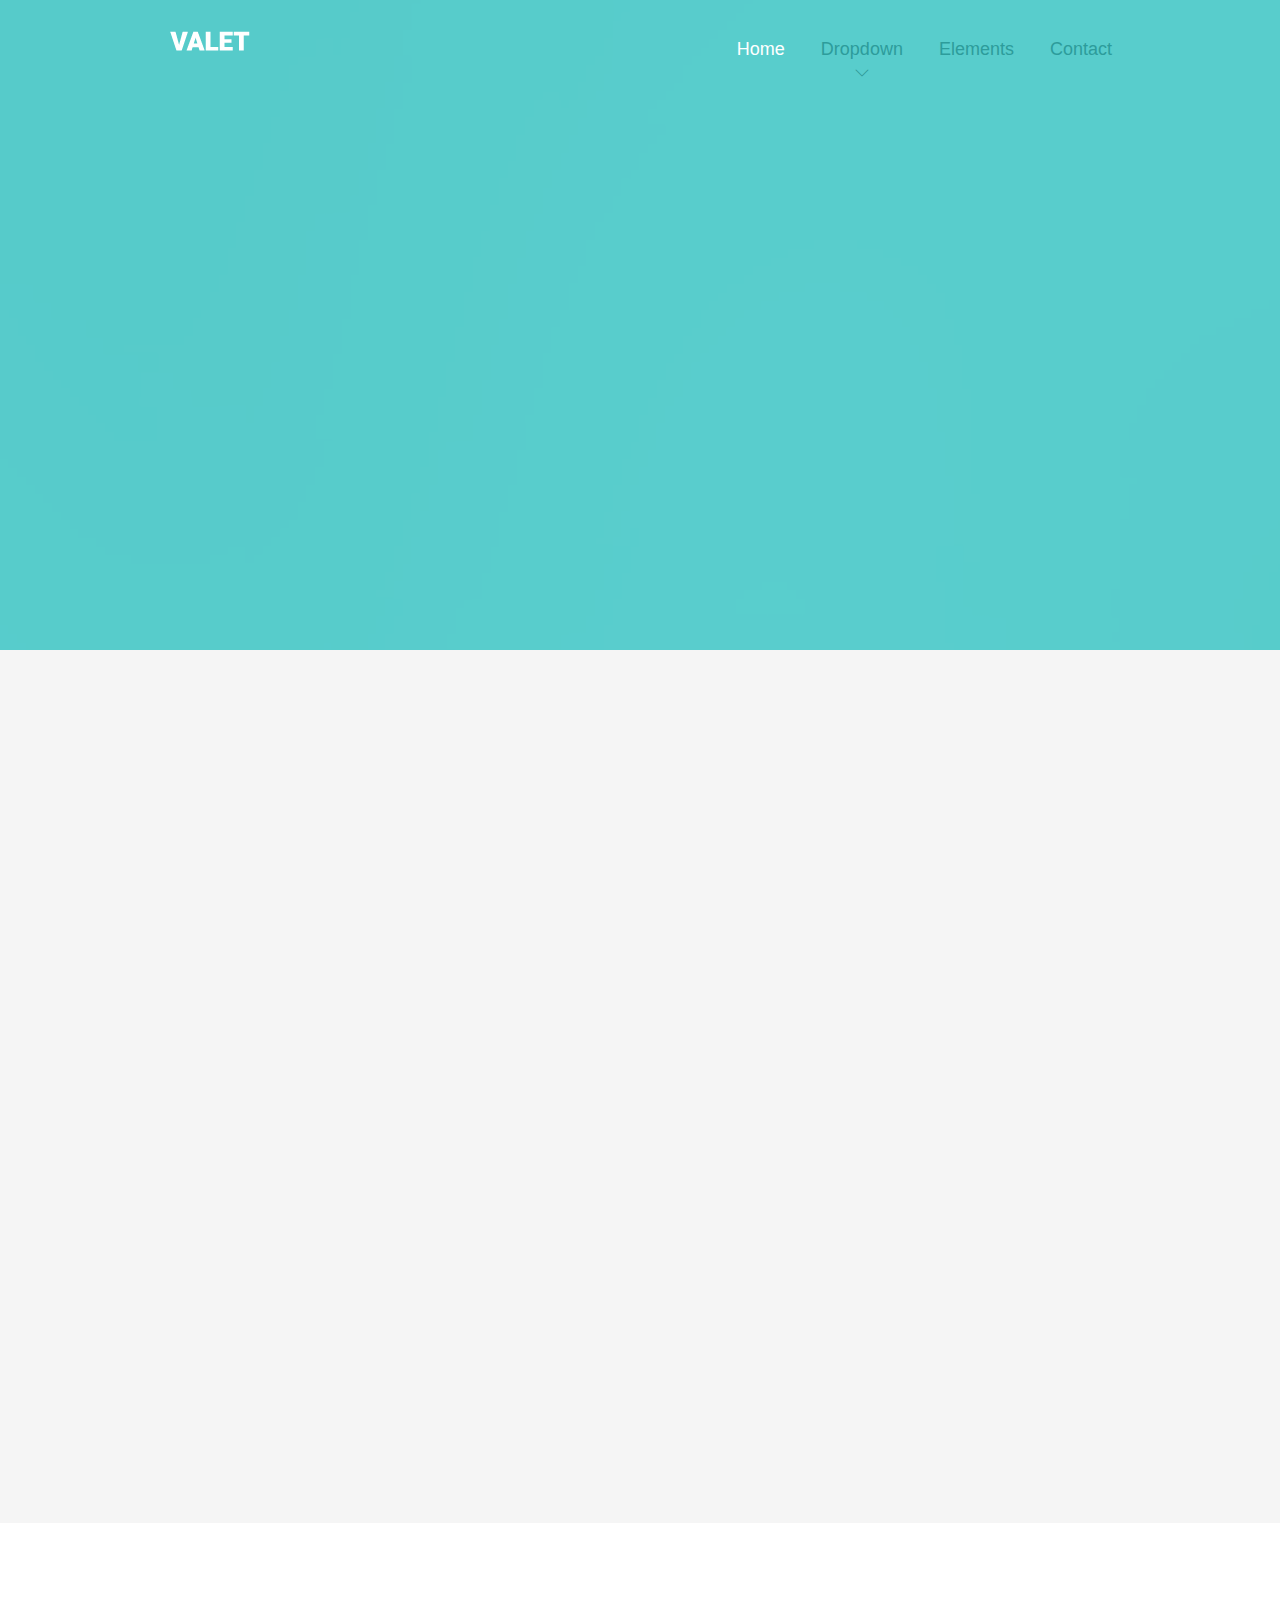
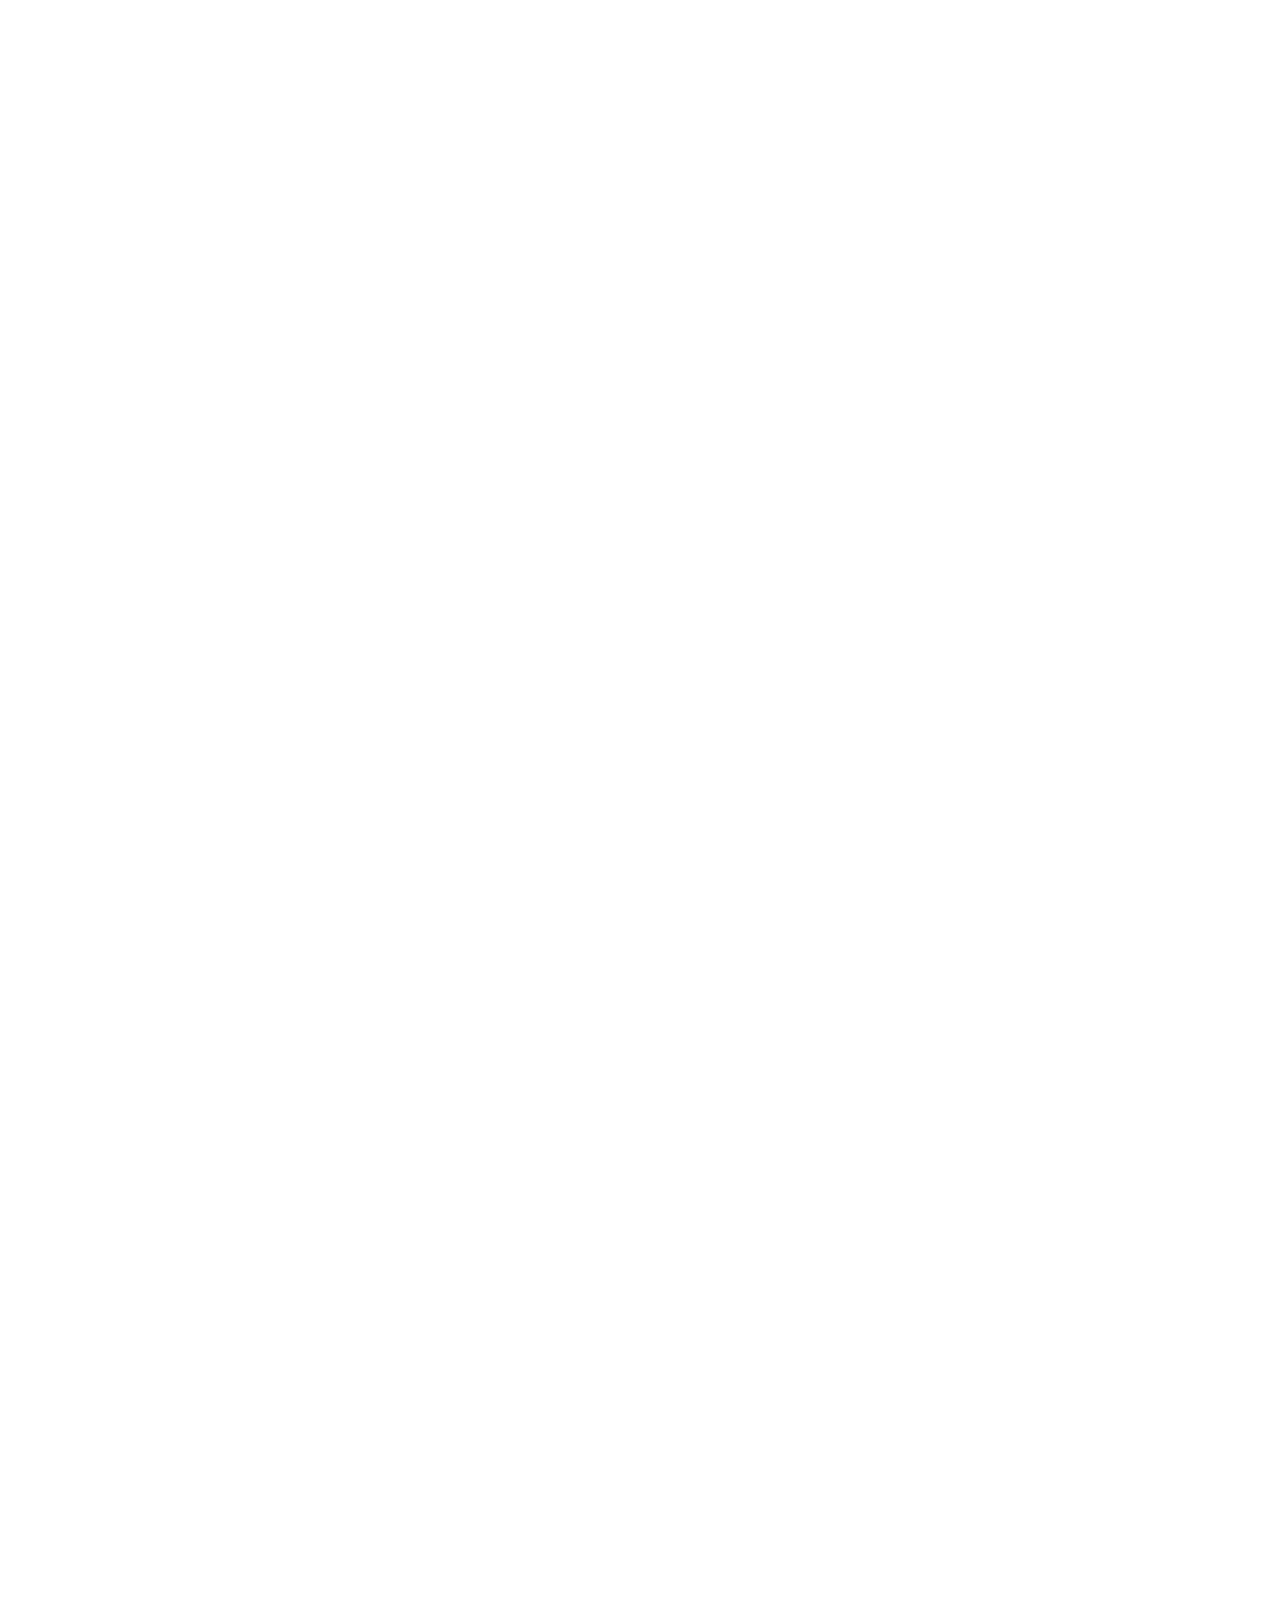
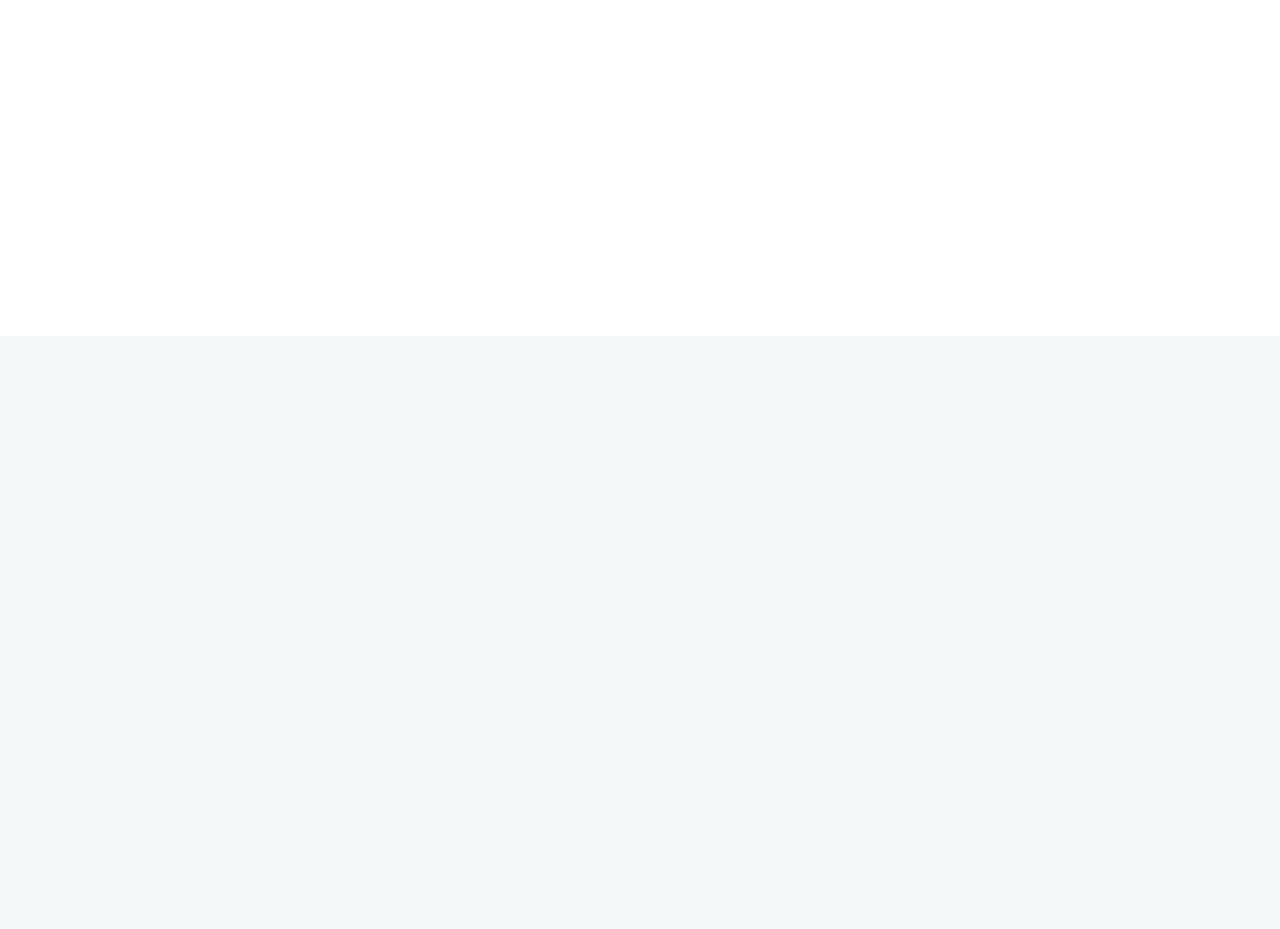
==== index.html @ 431c7ca5 "テンプレート" ====
<!DOCTYPE html>
<!--[if lt IE 7]>      <html class="no-js lt-ie9 lt-ie8 lt-ie7"> <![endif]-->
<!--[if IE 7]>         <html class="no-js lt-ie9 lt-ie8"> <![endif]-->
<!--[if IE 8]>         <html class="no-js lt-ie9"> <![endif]-->
<!--[if gt IE 8]><!--> <html class="no-js"> <!--<![endif]-->
	<head>
	<meta charset="utf-8">
	<meta http-equiv="X-UA-Compatible" content="IE=edge">
	<title>Valet &mdash; Free HTML5 Bootstrap Template by FREEHTML5.co</title>
	<meta name="viewport" content="width=device-width, initial-scale=1">
	<meta name="description" content="Free HTML5 Template by FREEHTML5.CO" />
	<meta name="keywords" content="free html5, free template, free bootstrap, html5, css3, mobile first, responsive" />
	<meta name="author" content="FREEHTML5.CO" />

  	<!-- 
	//////////////////////////////////////////////////////

	FREE HTML5 TEMPLATE 
	DESIGNED & DEVELOPED by FREEHTML5.CO
	
	Website: 		http://freehtml5.co/
	Email: 			info@freehtml5.co
	Twitter: 		http://twitter.com/fh5co
	Facebook: 	https://www.facebook.com/fh5co

	//////////////////////////////////////////////////////
	 -->

  	<!-- Facebook and Twitter integration -->
	<meta property="og:title" content=""/>
	<meta property="og:image" content=""/>
	<meta property="og:url" content=""/>
	<meta property="og:site_name" content=""/>
	<meta property="og:description" content=""/>
	<meta name="twitter:title" content="" />
	<meta name="twitter:image" content="" />
	<meta name="twitter:url" content="" />
	<meta name="twitter:card" content="" />

  	<!-- Place favicon.ico and apple-touch-icon.png in the root directory -->
  	<link rel="shortcut icon" href="favicon.ico">

  	<!-- Google Webfont -->
	<!-- <link href='http://fonts.googleapis.com/css?family=Roboto:300,400,700' rel='stylesheet' type='text/css'> -->
	<!-- Themify Icons -->
	<link rel="stylesheet" href="css/themify-icons.css">
	<!-- Bootstrap -->
	<link rel="stylesheet" href="css/bootstrap.css">
	<!-- Owl Carousel -->
	<link rel="stylesheet" href="css/owl.carousel.min.css">
	<link rel="stylesheet" href="css/owl.theme.default.min.css">
	<!-- Magnific Popup -->
	<link rel="stylesheet" href="css/magnific-popup.css">
	<!-- Superfish -->
	<link rel="stylesheet" href="css/superfish.css">
	<!-- Easy Responsive Tabs -->
	<link rel="stylesheet" href="css/easy-responsive-tabs.css">
	<!-- Animate.css -->
	<link rel="stylesheet" href="css/animate.css">
	<!-- Theme Style -->
	<link rel="stylesheet" href="css/style.css">

	<!-- Modernizr JS -->
	<script src="js/modernizr-2.6.2.min.js"></script>
	<!-- FOR IE9 below -->
	<!--[if lt IE 9]>
	<script src="js/respond.min.js"></script>
	<![endif]-->

	</head>
	<body>

		<!-- START #fh5co-header -->
		<header id="fh5co-header-section" role="header" class="" >
			<div class="container">

				

				<!-- <div id="fh5co-menu-logo"> -->
					<!-- START #fh5co-logo -->
					<h1 id="fh5co-logo" class="pull-left"><a href="index.html"><img src="images/logo.png" alt="Valet Free HTML5 Template"></a></h1>
					
					<!-- START #fh5co-menu-wrap -->
					<nav id="fh5co-menu-wrap" role="navigation">
						
						
						<ul class="sf-menu" id="fh5co-primary-menu">
							<li class="active">
								<a href="index.html">Home</a>
							</li>
							
							<li>
								<a href="#" class="fh5co-sub-ddown">Dropdown</a>
								 <ul class="fh5co-sub-menu">
								 	<li><a href="left-sidebar.html">Left Sidebar</a></li>
								 	<li><a href="right-sidebar.html">Right Sidebar</a></li>
									<li>
										<a href="#" class="fh5co-sub-ddown">Free HTML5</a>
										<ul class="fh5co-sub-menu">
											<li><a href="http://freehtml5.co/preview/?item=build-free-html5-bootstrap-template" target="_blank">Build</a></li>
											<li><a href="http://freehtml5.co/preview/?item=work-free-html5-template-bootstrap" target="_blank">Work</a></li>
											<li><a href="http://freehtml5.co/preview/?item=light-free-html5-template-bootstrap" target="_blank">Light</a></li>
											<li><a href="http://freehtml5.co/preview/?item=relic-free-html5-template-using-bootstrap" target="_blank">Relic</a></li>
											<li><a href="http://freehtml5.co/preview/?item=display-free-html5-template-using-bootstrap" target="_blank">Display</a></li>
											<li><a href="http://freehtml5.co/preview/?item=sprint-free-html5-template-bootstrap" target="_blank">Sprint</a></li>
										</ul>
									</li>
									<li><a href="#">CSS3</a></li> 
								</ul>
							</li>
							<li><a href="elements.html">Elements</a></li>
							<li><a href="contact.html">Contact</a></li>
						</ul>
					</nav>
				<!-- </div> -->

			</div>
		</header>
		
		
		<div id="fh5co-hero" style="background-image: url(images/slide_2.jpg);">
			<div class="overlay"></div>
			<a href="#fh5co-main" class="smoothscroll fh5co-arrow to-animate hero-animate-4"><i class="ti-angle-down"></i></a>
			<!-- End fh5co-arrow -->
			<div class="container">
				<div class="col-md-12">
					<div class="fh5co-hero-wrap">
						<div class="fh5co-hero-intro">
							<h1 class="to-animate hero-animate-1">Valet Multi-Purpose Free HTML5 Bootstrap Template</h1>
							<h2 class="to-animate hero-animate-2">Created by <a href="http://freehtml5.co" target="_blank">FREEHTML5.co</a></h2>
							<p class="to-animate hero-animate-3"><a href="#" class="btn btn-outline btn-md">Sign up</a></p>
						</div>
					</div>
				</div>
			</div>		
		</div>

		<div id="fh5co-main">
			
			<div class="fh5co-cards">
				<div class="container-fluid">
					<div class="row animate-box">
						<div class="col-md-12 heading text-center"><h2>Outstanding Products</h2></div>
					</div>
					<div class="row">
						<div class="col-lg-3 col-md-6 col-sm-6 animate-box">
							<a class="fh5co-card" href="#">
								<img src="images/img_large_1.jpg" alt="Free HTML5 Bootstrap template" class="img-responsive">
								<div class="fh5co-card-body">
									<h3>Web Developer</h3>
									<p>Lorem ipsum dolor sit amet consectetur adipisicing elit. Iste sunt porro delectus cum officia magnam.</p>
								</div>
							</a>
						</div>
						<div class="col-lg-3 col-md-6 col-sm-6 animate-box">
							<a class="fh5co-card" href="#">
								<img src="images/img_large_2.jpg" alt="Free HTML5 Bootstrap template" class="img-responsive">
								<div class="fh5co-card-body">
									<h3>User Experience</h3>
									<p>Lorem ipsum dolor sit amet consectetur adipisicing elit. Iste sunt porro delectus cum officia magnam.</p>
								</div>
							</a>
						</div>
						<div class="col-lg-3 col-md-6 col-sm-6 animate-box">
							<a class="fh5co-card" href="#">
								<img src="images/img_large_2.jpg" alt="Free HTML5 Bootstrap template" class="img-responsive">
								<div class="fh5co-card-body">
									<h3>Web Designer</h3>
									<p>Lorem ipsum dolor sit amet consectetur adipisicing elit. Iste sunt porro delectus cum officia magnam.</p>
								</div>
							</a>
						</div>
						<div class="col-lg-3 col-md-6 col-sm-6 animate-box">
							<a class="fh5co-card" href="#">
								<img src="images/img_large_3.jpg" alt="Free HTML5 Bootstrap template" class="img-responsive">
								<div class="fh5co-card-body">
									<h3>Web Analyst</h3>
									<p>Lorem ipsum dolor sit amet consectetur adipisicing elit. Iste sunt porro delectus cum officia magnam.</p>
								</div>
							</a>
						</div>
					</div>
				</div>
			</div>

			<div class="container">
				
				<div class="row text-center" id="fh5co-features">
					<div class="col-md-12 heading animate-box"><h2>Awesome Features</h2></div>
					<div class="col-md-4 col-sm-6 text-center fh5co-feature feature-box">
						<div class="fh5co-feature-icon">
							<i class="ti-mobile"></i>
						</div>
						<h3 class="heading">Mobile</h3>
						<p>Lorem ipsum dolor sit amet consectetur adipisicing elit. Iste sunt porro delectus cum officia magnam.</p>
					</div>
					<div class="col-md-4 col-sm-6 text-center fh5co-feature feature-box"> 
						<div class="fh5co-feature-icon">
							<i class="ti-lock"></i>
						</div>
						<h3 class="heading">Lock</h3>
						<p>Lorem ipsum dolor sit amet consectetur adipisicing elit. Iste sunt porro delectus cum officia magnam. </p>
					</div>

					<div class="clearfix visible-sm-block"></div>

					<div class="col-md-4 col-sm-6 text-center fh5co-feature feature-box"> 
						<div class="fh5co-feature-icon">
							<i class="ti-video-camera"></i>
						</div>
						<h3 class="heading">Video</h3>
						<p>Lorem ipsum dolor sit amet consectetur adipisicing elit. Iste sunt porro delectus cum officia magnam.</p>
					</div>

					<div class="clearfix visible-md-block visible-lg-block"></div>

					<div class="col-md-4 col-sm-6 text-center fh5co-feature feature-box">
						<div class="fh5co-feature-icon">
							<i class="ti-shopping-cart"></i>
						</div>
						<h3 class="heading">Shop</h3>
						<p>Lorem ipsum dolor sit amet consectetur adipisicing elit. Iste sunt porro delectus cum officia magnam. </p>
					</div>

					<div class="clearfix visible-sm-block"></div>

					<div class="col-md-4 col-sm-6 text-center fh5co-feature feature-box"> 
						<div class="fh5co-feature-icon">
							<i class="ti-palette"></i>
						</div>
						<h3 class="heading">Pallete</h3>
						<p>Lorem ipsum dolor sit amet consectetur adipisicing elit. Iste sunt porro delectus cum officia magnam.</p>
					</div>
					<div class="col-md-4 col-sm-6 text-center fh5co-feature feature-box"> 
						<div class="fh5co-feature-icon">
							<i class="ti-truck"></i>
						</div>
						<h3 class="heading">Deliver</h3>
						<p>Lorem ipsum dolor sit amet consectetur adipisicing elit. Iste sunt porro delectus cum officia magnam.</p>
					</div>
				</div>
				<!-- END row -->
				
			</div>
			<!-- END container -->

			<div class="animate-box fh5co-product-2">
				<div class="fh5co-half img" style="background-image: url(images/img_large_6.jpg);">
					
				</div>
				<div class="fh5co-half">
					<h3>This is Symbol</h3>
					<p>Anim pariatur cliche reprehenderit, enim eiusmod high life accusamus terry richardson ad squid. 3 wolf moon officia aute, non cupidatat skateboard dolor brunch. Food truck quinoa nesciunt laborum eiusmod. Brunch 3 wolf moon tempor, sunt aliqua put a bird on it squid single-origin coffee nulla assumenda shoreditch et. </p>
					<p><a href="#" class="btn btn-outline btn-md">Get Started</a></p>
				</div>
			</div>

			<div id="fh5co-testimonial">

					<div class="container">
				<div class="row">
					<!-- Start Slider Testimonial -->
	            <h2 class="fh5co-uppercase-heading-sm text-center animate-box">Customer Says...</h2>
	            <div class="fh5co-spacer fh5co-spacer-xs"></div>
	            <div class="owl-carousel-fullwidth animate-box">
	            <div class="item">
	              <p class="text-center quote">&ldquo;Design must be functional and functionality must be translated into visual aesthetics, without any reliance on gimmicks that have to be explained. &rdquo; <cite class="author">&mdash; Ferdinand A. Porsche</cite></p>
	            </div>
	            <div class="item">
	              <p class="text-center quote">&ldquo;Creativity is just connecting things. When you ask creative people how they did something, they feel a little guilty because they didn’t really do it, they just saw something. It seemed obvious to them after a while. &rdquo;<cite class="author">&mdash; Steve Jobs</cite></p>
	            </div>
	            <div class="item">
	              <p class="text-center quote">&ldquo;I think design would be better if designers were much more skeptical about its applications. If you believe in the potency of your craft, where you choose to dole it out is not something to take lightly. &rdquo;<cite class="author">&mdash; Frank Chimero</cite></p>
	            </div>
	          </div>
	           <!-- End Slider Testimonial -->

				</div>
				<!-- END row -->
				</div>
			</div>

		
		</div>
		<!-- END fhtco-main -->


		<footer role="contentinfo" id="fh5co-footer">
			<a href="#" class="fh5co-arrow fh5co-gotop footer-box"><i class="ti-angle-up"></i></a>
			<div class="container">
				<div class="row">
					<div class="col-md-4 col-sm-6 footer-box">
						<h3 class="fh5co-footer-heading">Company</h3>
						<ul class="fh5co-footer-links">
							<li><a href="#">About</a></li>
							<li><a href="#">Services</a></li>
							<li><a href="#">Our Products</a></li>
							<li><a href="#">Our Culture</a></li>
							<li><a href="#">Team</a></li>
						</ul>

					</div>
					<div class="col-md-4 col-sm-6 footer-box">
						<h3 class="fh5co-footer-heading">More Links</h3>
						<ul class="fh5co-footer-links">
							<li><a href="#">Terms &amp; Conditions</a></li>
							<li><a href="#">Our Careers</a></li>
							<li><a href="#">Support &amp; FAQ's</a></li>
							<li><a href="#">Sign up</a></li>
							<li><a href="#">Log in</a></li>
						</ul>
					</div>
					<div class="col-md-4 col-sm-12 footer-box">
						<h3 class="fh5co-footer-heading">Get in touch</h3>
						<ul class="fh5co-social-icons">
							
							<li><a href="#"><i class="ti-google"></i></a></li>
							<li><a href="#"><i class="ti-twitter-alt"></i></a></li>
							<li><a href="#"><i class="ti-facebook"></i></a></li>	
							<li><a href="#"><i class="ti-instagram"></i></a></li>
							<li><a href="#"><i class="ti-dribbble"></i></a></li>
						</ul>
					</div>
					<div class="col-md-12 footer-box text-center">
						<div class="fh5co-copyright">
						<p>&copy; 2015 Free Valet. All Rights Reserved. <br>Designed by <a href="http://freehtml5.co" target="_blank">FREEHTML5.co</a> Images by: <a href="http://unsplash.com" target="_blank">Unsplash</a></p>
						</div>
					</div>
					
				</div>
				<!-- END row -->
				<div class="fh5co-spacer fh5co-spacer-md"></div>
			</div>
		</footer>
			
			
		<!-- jQuery -->
		<script src="js/jquery-1.10.2.min.js"></script>
		<!-- jQuery Easing -->
		<script src="js/jquery.easing.1.3.js"></script>
		<!-- Bootstrap -->
		<script src="js/bootstrap.js"></script>
		<!-- Owl carousel -->
		<script src="js/owl.carousel.min.js"></script>
		<!-- Magnific Popup -->
		<script src="js/jquery.magnific-popup.min.js"></script>
		<!-- Superfish -->
		<script src="js/hoverIntent.js"></script>
		<script src="js/superfish.js"></script>
		<!-- Easy Responsive Tabs -->
		<script src="js/easyResponsiveTabs.js"></script>
		<!-- FastClick for Mobile/Tablets -->
		<script src="js/fastclick.js"></script>
		<!-- Parallax -->
		<script src="js/jquery.parallax-scroll.min.js"></script>
		<!-- Waypoints -->
		<script src="js/jquery.waypoints.min.js"></script>
		<!-- Main JS -->
		<script src="js/main.js"></script>

	</body>
</html>
---- css/themify-icons.css ----
@font-face {
	font-family: 'themify';
	src:url('../fonts/themify/themify.eot?-fvbane');
	src:url('../fonts/themify/themify.eot?#iefix-fvbane') format('embedded-opentype'),
		url('../fonts/themify/themify.woff?-fvbane') format('woff'),
		url('../fonts/themify/themify.ttf?-fvbane') format('truetype'),
		url('../fonts/themify/themify.svg?-fvbane#themify') format('svg');
	font-weight: normal;
	font-style: normal;
}

[class^="ti-"], [class*=" ti-"] {
	font-family: 'themify';
	speak: none;
	font-style: normal;
	font-weight: normal;
	font-variant: normal;
	text-transform: none;
	line-height: 1;

	/* Better Font Rendering =========== */
	-webkit-font-smoothing: antialiased;
	-moz-osx-font-smoothing: grayscale;
}

.ti-wand:before {
	content: "\e600";
}
.ti-volume:before {
	content: "\e601";
}
.ti-user:before {
	content: "\e602";
}
.ti-unlock:before {
	content: "\e603";
}
.ti-unlink:before {
	content: "\e604";
}
.ti-trash:before {
	content: "\e605";
}
.ti-thought:before {
	content: "\e606";
}
.ti-target:before {
	content: "\e607";
}
.ti-tag:before {
	content: "\e608";
}
.ti-tablet:before {
	content: "\e609";
}
.ti-star:before {
	content: "\e60a";
}
.ti-spray:before {
	content: "\e60b";
}
.ti-signal:before {
	content: "\e60c";
}
.ti-shopping-cart:before {
	content: "\e60d";
}
.ti-shopping-cart-full:before {
	content: "\e60e";
}
.ti-settings:before {
	content: "\e60f";
}
.ti-search:before {
	content: "\e610";
}
.ti-zoom-in:before {
	content: "\e611";
}
.ti-zoom-out:before {
	content: "\e612";
}
.ti-cut:before {
	content: "\e613";
}
.ti-ruler:before {
	content: "\e614";
}
.ti-ruler-pencil:before {
	content: "\e615";
}
.ti-ruler-alt:before {
	content: "\e616";
}
.ti-bookmark:before {
	content: "\e617";
}
.ti-bookmark-alt:before {
	content: "\e618";
}
.ti-reload:before {
	content: "\e619";
}
.ti-plus:before {
	content: "\e61a";
}
.ti-pin:before {
	content: "\e61b";
}
.ti-pencil:before {
	content: "\e61c";
}
.ti-pencil-alt:before {
	content: "\e61d";
}
.ti-paint-roller:before {
	content: "\e61e";
}
.ti-paint-bucket:before {
	content: "\e61f";
}
.ti-na:before {
	content: "\e620";
}
.ti-mobile:before {
	content: "\e621";
}
.ti-minus:before {
	content: "\e622";
}
.ti-medall:before {
	content: "\e623";
}
.ti-medall-alt:before {
	content: "\e624";
}
.ti-marker:before {
	content: "\e625";
}
.ti-marker-alt:before {
	content: "\e626";
}
.ti-arrow-up:before {
	content: "\e627";
}
.ti-arrow-right:before {
	content: "\e628";
}
.ti-arrow-left:before {
	content: "\e629";
}
.ti-arrow-down:before {
	content: "\e62a";
}
.ti-lock:before {
	content: "\e62b";
}
.ti-location-arrow:before {
	content: "\e62c";
}
.ti-link:before {
	content: "\e62d";
}
.ti-layout:before {
	content: "\e62e";
}
.ti-layers:before {
	content: "\e62f";
}
.ti-layers-alt:before {
	content: "\e630";
}
.ti-key:before {
	content: "\e631";
}
.ti-import:before {
	content: "\e632";
}
.ti-image:before {
	content: "\e633";
}
.ti-heart:before {
	content: "\e634";
}
.ti-heart-broken:before {
	content: "\e635";
}
.ti-hand-stop:before {
	content: "\e636";
}
.ti-hand-open:before {
	content: "\e637";
}
.ti-hand-drag:before {
	content: "\e638";
}
.ti-folder:before {
	content: "\e639";
}
.ti-flag:before {
	content: "\e63a";
}
.ti-flag-alt:before {
	content: "\e63b";
}
.ti-flag-alt-2:before {
	content: "\e63c";
}
.ti-eye:before {
	content: "\e63d";
}
.ti-export:before {
	content: "\e63e";
}
.ti-exchange-vertical:before {
	content: "\e63f";
}
.ti-desktop:before {
	content: "\e640";
}
.ti-cup:before {
	content: "\e641";
}
.ti-crown:before {
	content: "\e642";
}
.ti-comments:before {
	content: "\e643";
}
.ti-comment:before {
	content: "\e644";
}
.ti-comment-alt:before {
	content: "\e645";
}
.ti-close:before {
	content: "\e646";
}
.ti-clip:before {
	content: "\e647";
}
.ti-angle-up:before {
	content: "\e648";
}
.ti-angle-right:before {
	content: "\e649";
}
.ti-angle-left:before {
	content: "\e64a";
}
.ti-angle-down:before {
	content: "\e64b";
}
.ti-check:before {
	content: "\e64c";
}
.ti-check-box:before {
	content: "\e64d";
}
.ti-camera:before {
	content: "\e64e";
}
.ti-announcement:before {
	content: "\e64f";
}
.ti-brush:before {
	content: "\e650";
}
.ti-briefcase:before {
	content: "\e651";
}
.ti-bolt:before {
	content: "\e652";
}
.ti-bolt-alt:before {
	content: "\e653";
}
.ti-blackboard:before {
	content: "\e654";
}
.ti-bag:before {
	content: "\e655";
}
.ti-move:before {
	content: "\e656";
}
.ti-arrows-vertical:before {
	content: "\e657";
}
.ti-arrows-horizontal:before {
	content: "\e658";
}
.ti-fullscreen:before {
	content: "\e659";
}
.ti-arrow-top-right:before {
	content: "\e65a";
}
.ti-arrow-top-left:before {
	content: "\e65b";
}
.ti-arrow-circle-up:before {
	content: "\e65c";
}
.ti-arrow-circle-right:before {
	content: "\e65d";
}
.ti-arrow-circle-left:before {
	content: "\e65e";
}
.ti-arrow-circle-down:before {
	content: "\e65f";
}
.ti-angle-double-up:before {
	content: "\e660";
}
.ti-angle-double-right:before {
	content: "\e661";
}
.ti-angle-double-left:before {
	content: "\e662";
}
.ti-angle-double-down:before {
	content: "\e663";
}
.ti-zip:before {
	content: "\e664";
}
.ti-world:before {
	content: "\e665";
}
.ti-wheelchair:before {
	content: "\e666";
}
.ti-view-list:before {
	content: "\e667";
}
.ti-view-list-alt:before {
	content: "\e668";
}
.ti-view-grid:before {
	content: "\e669";
}
.ti-uppercase:before {
	content: "\e66a";
}
.ti-upload:before {
	content: "\e66b";
}
.ti-underline:before {
	content: "\e66c";
}
.ti-truck:before {
	content: "\e66d";
}
.ti-timer:before {
	content: "\e66e";
}
.ti-ticket:before {
	content: "\e66f";
}
.ti-thumb-up:before {
	content: "\e670";
}
.ti-thumb-down:before {
	content: "\e671";
}
.ti-text:before {
	content: "\e672";
}
.ti-stats-up:before {
	content: "\e673";
}
.ti-stats-down:before {
	content: "\e674";
}
.ti-split-v:before {
	content: "\e675";
}
.ti-split-h:before {
	content: "\e676";
}
.ti-smallcap:before {
	content: "\e677";
}
.ti-shine:before {
	content: "\e678";
}
.ti-shift-right:before {
	content: "\e679";
}
.ti-shift-left:before {
	content: "\e67a";
}
.ti-shield:before {
	content: "\e67b";
}
.ti-notepad:before {
	content: "\e67c";
}
.ti-server:before {
	content: "\e67d";
}
.ti-quote-right:before {
	content: "\e67e";
}
.ti-quote-left:before {
	content: "\e67f";
}
.ti-pulse:before {
	content: "\e680";
}
.ti-printer:before {
	content: "\e681";
}
.ti-power-off:before {
	content: "\e682";
}
.ti-plug:before {
	content: "\e683";
}
.ti-pie-chart:before {
	content: "\e684";
}
.ti-paragraph:before {
	content: "\e685";
}
.ti-panel:before {
	content: "\e686";
}
.ti-package:before {
	content: "\e687";
}
.ti-music:before {
	content: "\e688";
}
.ti-music-alt:before {
	content: "\e689";
}
.ti-mouse:before {
	content: "\e68a";
}
.ti-mouse-alt:before {
	content: "\e68b";
}
.ti-money:before {
	content: "\e68c";
}
.ti-microphone:before {
	content: "\e68d";
}
.ti-menu:before {
	content: "\e68e";
}
.ti-menu-alt:before {
	content: "\e68f";
}
.ti-map:before {
	content: "\e690";
}
.ti-map-alt:before {
	content: "\e691";
}
.ti-loop:before {
	content: "\e692";
}
.ti-location-pin:before {
	content: "\e693";
}
.ti-list:before {
	content: "\e694";
}
.ti-light-bulb:before {
	content: "\e695";
}
.ti-Italic:before {
	content: "\e696";
}
.ti-info:before {
	content: "\e697";
}
.ti-infinite:before {
	content: "\e698";
}
.ti-id-badge:before {
	content: "\e699";
}
.ti-hummer:before {
	content: "\e69a";
}
.ti-home:before {
	content: "\e69b";
}
.ti-help:before {
	content: "\e69c";
}
.ti-headphone:before {
	content: "\e69d";
}
.ti-harddrives:before {
	content: "\e69e";
}
.ti-harddrive:before {
	content: "\e69f";
}
.ti-gift:before {
	content: "\e6a0";
}
.ti-game:before {
	content: "\e6a1";
}
.ti-filter:before {
	content: "\e6a2";
}
.ti-files:before {
	content: "\e6a3";
}
.ti-file:before {
	content: "\e6a4";
}
.ti-eraser:before {
	content: "\e6a5";
}
.ti-envelope:before {
	content: "\e6a6";
}
.ti-download:before {
	content: "\e6a7";
}
.ti-direction:before {
	content: "\e6a8";
}
.ti-direction-alt:before {
	content: "\e6a9";
}
.ti-dashboard:before {
	content: "\e6aa";
}
.ti-control-stop:before {
	content: "\e6ab";
}
.ti-control-shuffle:before {
	content: "\e6ac";
}
.ti-control-play:before {
	content: "\e6ad";
}
.ti-control-pause:before {
	content: "\e6ae";
}
.ti-control-forward:before {
	content: "\e6af";
}
.ti-control-backward:before {
	content: "\e6b0";
}
.ti-cloud:before {
	content: "\e6b1";
}
.ti-cloud-up:before {
	content: "\e6b2";
}
.ti-cloud-down:before {
	content: "\e6b3";
}
.ti-clipboard:before {
	content: "\e6b4";
}
.ti-car:before {
	content: "\e6b5";
}
.ti-calendar:before {
	content: "\e6b6";
}
.ti-book:before {
	content: "\e6b7";
}
.ti-bell:before {
	content: "\e6b8";
}
.ti-basketball:before {
	content: "\e6b9";
}
.ti-bar-chart:before {
	content: "\e6ba";
}
.ti-bar-chart-alt:before {
	content: "\e6bb";
}
.ti-back-right:before {
	content: "\e6bc";
}
.ti-back-left:before {
	content: "\e6bd";
}
.ti-arrows-corner:before {
	content: "\e6be";
}
.ti-archive:before {
	content: "\e6bf";
}
.ti-anchor:before {
	content: "\e6c0";
}
.ti-align-right:before {
	content: "\e6c1";
}
.ti-align-left:before {
	content: "\e6c2";
}
.ti-align-justify:before {
	content: "\e6c3";
}
.ti-align-center:before {
	content: "\e6c4";
}
.ti-alert:before {
	content: "\e6c5";
}
.ti-alarm-clock:before {
	content: "\e6c6";
}
.ti-agenda:before {
	content: "\e6c7";
}
.ti-write:before {
	content: "\e6c8";
}
.ti-window:before {
	content: "\e6c9";
}
.ti-widgetized:before {
	content: "\e6ca";
}
.ti-widget:before {
	content: "\e6cb";
}
.ti-widget-alt:before {
	content: "\e6cc";
}
.ti-wallet:before {
	content: "\e6cd";
}
.ti-video-clapper:before {
	content: "\e6ce";
}
.ti-video-camera:before {
	content: "\e6cf";
}
.ti-vector:before {
	content: "\e6d0";
}
.ti-themify-logo:before {
	content: "\e6d1";
}
.ti-themify-favicon:before {
	content: "\e6d2";
}
.ti-themify-favicon-alt:before {
	content: "\e6d3";
}
.ti-support:before {
	content: "\e6d4";
}
.ti-stamp:before {
	content: "\e6d5";
}
.ti-split-v-alt:before {
	content: "\e6d6";
}
.ti-slice:before {
	content: "\e6d7";
}
.ti-shortcode:before {
	content: "\e6d8";
}
.ti-shift-right-alt:before {
	content: "\e6d9";
}
.ti-shift-left-alt:before {
	content: "\e6da";
}
.ti-ruler-alt-2:before {
	content: "\e6db";
}
.ti-receipt:before {
	content: "\e6dc";
}
.ti-pin2:before {
	content: "\e6dd";
}
.ti-pin-alt:before {
	content: "\e6de";
}
.ti-pencil-alt2:before {
	content: "\e6df";
}
.ti-palette:before {
	content: "\e6e0";
}
.ti-more:before {
	content: "\e6e1";
}
.ti-more-alt:before {
	content: "\e6e2";
}
.ti-microphone-alt:before {
	content: "\e6e3";
}
.ti-magnet:before {
	content: "\e6e4";
}
.ti-line-double:before {
	content: "\e6e5";
}
.ti-line-dotted:before {
	content: "\e6e6";
}
.ti-line-dashed:before {
	content: "\e6e7";
}
.ti-layout-width-full:before {
	content: "\e6e8";
}
.ti-layout-width-default:before {
	content: "\e6e9";
}
.ti-layout-width-default-alt:before {
	content: "\e6ea";
}
.ti-layout-tab:before {
	content: "\e6eb";
}
.ti-layout-tab-window:before {
	content: "\e6ec";
}
.ti-layout-tab-v:before {
	content: "\e6ed";
}
.ti-layout-tab-min:before {
	content: "\e6ee";
}
.ti-layout-slider:before {
	content: "\e6ef";
}
.ti-layout-slider-alt:before {
	content: "\e6f0";
}
.ti-layout-sidebar-right:before {
	content: "\e6f1";
}
.ti-layout-sidebar-none:before {
	content: "\e6f2";
}
.ti-layout-sidebar-left:before {
	content: "\e6f3";
}
.ti-layout-placeholder:before {
	content: "\e6f4";
}
.ti-layout-menu:before {
	content: "\e6f5";
}
.ti-layout-menu-v:before {
	content: "\e6f6";
}
.ti-layout-menu-separated:before {
	content: "\e6f7";
}
.ti-layout-menu-full:before {
	content: "\e6f8";
}
.ti-layout-media-right-alt:before {
	content: "\e6f9";
}
.ti-layout-media-right:before {
	content: "\e6fa";
}
.ti-layout-media-overlay:before {
	content: "\e6fb";
}
.ti-layout-media-overlay-alt:before {
	content: "\e6fc";
}
.ti-layout-media-overlay-alt-2:before {
	content: "\e6fd";
}
.ti-layout-media-left-alt:before {
	content: "\e6fe";
}
.ti-layout-media-left:before {
	content: "\e6ff";
}
.ti-layout-media-center-alt:before {
	content: "\e700";
}
.ti-layout-media-center:before {
	content: "\e701";
}
.ti-layout-list-thumb:before {
	content: "\e702";
}
.ti-layout-list-thumb-alt:before {
	content: "\e703";
}
.ti-layout-list-post:before {
	content: "\e704";
}
.ti-layout-list-large-image:before {
	content: "\e705";
}
.ti-layout-line-solid:before {
	content: "\e706";
}
.ti-layout-grid4:before {
	content: "\e707";
}
.ti-layout-grid3:before {
	content: "\e708";
}
.ti-layout-grid2:before {
	content: "\e709";
}
.ti-layout-grid2-thumb:before {
	content: "\e70a";
}
.ti-layout-cta-right:before {
	content: "\e70b";
}
.ti-layout-cta-left:before {
	content: "\e70c";
}
.ti-layout-cta-center:before {
	content: "\e70d";
}
.ti-layout-cta-btn-right:before {
	content: "\e70e";
}
.ti-layout-cta-btn-left:before {
	content: "\e70f";
}
.ti-layout-column4:before {
	content: "\e710";
}
.ti-layout-column3:before {
	content: "\e711";
}
.ti-layout-column2:before {
	content: "\e712";
}
.ti-layout-accordion-separated:before {
	content: "\e713";
}
.ti-layout-accordion-merged:before {
	content: "\e714";
}
.ti-layout-accordion-list:before {
	content: "\e715";
}
.ti-ink-pen:before {
	content: "\e716";
}
.ti-info-alt:before {
	content: "\e717";
}
.ti-help-alt:before {
	content: "\e718";
}
.ti-headphone-alt:before {
	content: "\e719";
}
.ti-hand-point-up:before {
	content: "\e71a";
}
.ti-hand-point-right:before {
	content: "\e71b";
}
.ti-hand-point-left:before {
	content: "\e71c";
}
.ti-hand-point-down:before {
	content: "\e71d";
}
.ti-gallery:before {
	content: "\e71e";
}
.ti-face-smile:before {
	content: "\e71f";
}
.ti-face-sad:before {
	content: "\e720";
}
.ti-credit-card:before {
	content: "\e721";
}
.ti-control-skip-forward:before {
	content: "\e722";
}
.ti-control-skip-backward:before {
	content: "\e723";
}
.ti-control-record:before {
	content: "\e724";
}
.ti-control-eject:before {
	content: "\e725";
}
.ti-comments-smiley:before {
	content: "\e726";
}
.ti-brush-alt:before {
	content: "\e727";
}
.ti-youtube:before {
	content: "\e728";
}
.ti-vimeo:before {
	content: "\e729";
}
.ti-twitter:before {
	content: "\e72a";
}
.ti-time:before {
	content: "\e72b";
}
.ti-tumblr:before {
	content: "\e72c";
}
.ti-skype:before {
	content: "\e72d";
}
.ti-share:before {
	content: "\e72e";
}
.ti-share-alt:before {
	content: "\e72f";
}
.ti-rocket:before {
	content: "\e730";
}
.ti-pinterest:before {
	content: "\e731";
}
.ti-new-window:before {
	content: "\e732";
}
.ti-microsoft:before {
	content: "\e733";
}
.ti-list-ol:before {
	content: "\e734";
}
.ti-linkedin:before {
	content: "\e735";
}
.ti-layout-sidebar-2:before {
	content: "\e736";
}
.ti-layout-grid4-alt:before {
	content: "\e737";
}
.ti-layout-grid3-alt:before {
	content: "\e738";
}
.ti-layout-grid2-alt:before {
	content: "\e739";
}
.ti-layout-column4-alt:before {
	content: "\e73a";
}
.ti-layout-column3-alt:before {
	content: "\e73b";
}
.ti-layout-column2-alt:before {
	content: "\e73c";
}
.ti-instagram:before {
	content: "\e73d";
}
.ti-google:before {
	content: "\e73e";
}
.ti-github:before {
	content: "\e73f";
}
.ti-flickr:before {
	content: "\e740";
}
.ti-facebook:before {
	content: "\e741";
}
.ti-dropbox:before {
	content: "\e742";
}
.ti-dribbble:before {
	content: "\e743";
}
.ti-apple:before {
	content: "\e744";
}
.ti-android:before {
	content: "\e745";
}
.ti-save:before {
	content: "\e746";
}
.ti-save-alt:before {
	content: "\e747";
}
.ti-yahoo:before {
	content: "\e748";
}
.ti-wordpress:before {
	content: "\e749";
}
.ti-vimeo-alt:before {
	content: "\e74a";
}
.ti-twitter-alt:before {
	content: "\e74b";
}
.ti-tumblr-alt:before {
	content: "\e74c";
}
.ti-trello:before {
	content: "\e74d";
}
.ti-stack-overflow:before {
	content: "\e74e";
}
.ti-soundcloud:before {
	content: "\e74f";
}
.ti-sharethis:before {
	content: "\e750";
}
.ti-sharethis-alt:before {
	content: "\e751";
}
.ti-reddit:before {
	content: "\e752";
}
.ti-pinterest-alt:before {
	content: "\e753";
}
.ti-microsoft-alt:before {
	content: "\e754";
}
.ti-linux:before {
	content: "\e755";
}
.ti-jsfiddle:before {
	content: "\e756";
}
.ti-joomla:before {
	content: "\e757";
}
.ti-html5:before {
	content: "\e758";
}
.ti-flickr-alt:before {
	content: "\e759";
}
.ti-email:before {
	content: "\e75a";
}
.ti-drupal:before {
	content: "\e75b";
}
.ti-dropbox-alt:before {
	content: "\e75c";
}
.ti-css3:before {
	content: "\e75d";
}
.ti-rss:before {
	content: "\e75e";
}
.ti-rss-alt:before {
	content: "\e75f";
}
---- css/superfish.css ----
/*** ESSENTIAL STYLES ***/
.sf-menu, .sf-menu * {
	margin: 0;
	padding: 0;
	list-style: none;
}
.sf-menu li {
	position: relative;
}
.sf-menu ul {
	position: absolute;
	display: none;
	top: 100%;
	right: 0;
	
	z-index: 99;
}
.sf-menu > li {
	float: left;
}
.sf-menu li:hover > ul,
.sf-menu li.sfHover > ul {
	display: block;
}

.sf-menu a {
	display: block;
	position: relative;
}
.sf-menu ul ul {
	top: 0;
	left: 100%;
}


/*** DEMO SKIN ***/
.sf-menu {
	float: left;
	margin-bottom: 1em;
}
.sf-menu ul {
	box-shadow: 2px 2px 6px rgba(0,0,0,.2);
	min-width: 12em; /* allow long menu items to determine submenu width */
	*width: 12em; /* no auto sub width for IE7, see white-space comment below */
}
.sf-menu a {
	border-left: 1px solid #fff;
	border-top: 1px solid #dFeEFF; /* fallback colour must use full shorthand */
	border-top: 1px solid rgba(255,255,255,.5);
	padding: .75em 1em;
	text-decoration: none;
	zoom: 1; /* IE7 */
}
.sf-menu a {
	color: #13a;
}
.sf-menu li {
	background: #BDD2FF;
	white-space: nowrap; /* no need for Supersubs plugin */
	*white-space: normal; /* ...unless you support IE7 (let it wrap) */
	-webkit-transition: background .2s;
	transition: background .2s;
}
.sf-menu ul li {
	background: #AABDE6;
}
.sf-menu ul ul li {
	background: #9AAEDB;
}
.sf-menu li:hover,
.sf-menu li.sfHover {
	background: #CFDEFF;
	/* only transition out, not in */
	-webkit-transition: none;
	transition: none;
}

/*** arrows (for all except IE7) **/
.sf-arrows .sf-with-ul {
	padding-right: 2.5em;
	*padding-right: 1em; /* no CSS arrows for IE7 (lack pseudo-elements) */
}
/* styling for both css and generated arrows */
.sf-arrows .sf-with-ul:after {
	content: '';
	position: absolute;
	top: 50%;
	right: 1em;
	margin-top: -3px;
	height: 0;
	width: 0;
	/* order of following 3 rules important for fallbacks to work */
	border: 5px solid transparent;
	border-top-color: #dFeEFF; /* edit this to suit design (no rgba in IE8) */
	border-top-color: rgba(255,255,255,.5);
}
.sf-arrows > li > .sf-with-ul:focus:after,
.sf-arrows > li:hover > .sf-with-ul:after,
.sf-arrows > .sfHover > .sf-with-ul:after {
	border-top-color: white; /* IE8 fallback colour */
}
/* styling for right-facing arrows */
.sf-arrows ul .sf-with-ul:after {
	margin-top: -5px;
	/*margin-right: -3px;*/
	border-color: transparent;
	border-left-color: #dFeEFF; /* edit this to suit design (no rgba in IE8) */
	border-left-color: rgba(255,255,255,.5);
}
.sf-arrows ul li > .sf-with-ul:focus:after,
.sf-arrows ul li:hover > .sf-with-ul:after,
.sf-arrows ul .sfHover > .sf-with-ul:after {
	border-left-color: white;
}
---- css/easy-responsive-tabs.css ----
.resp-tabs-list, .resp-tabs-list p {
    margin: 0px;
    padding: 0px;
}
.resp-tabs-list {
    display: inline-block;
}
.resp-tabs-list li {
    font-weight: 600;
    font-size: 16px;
    display: inline-block;
    padding: 18px 15px;
    margin: 0 4px 0 0;
    list-style: none;
    cursor: pointer;
}

.resp-tabs-container {
    padding: 0px;
    background-color: #fff;
    clear: left;
}

h2.resp-accordion {
    cursor: pointer;
    padding: 5px;
    display: none;
    
}
.resp-tab-content {
    display: none;
    padding: 15px;
    padding-top: 30px;
    text-align: left;
    box-shadow: none;
}
.text-center .resp-tab-content,
.text-center .resp-accordion {
    text-align: left;
}

.resp-tab-active {
	border: 1px solid #ebebeb !important;
	border-bottom: none;
	margin-bottom: -1px !important;
	padding: 17px 14px 19px 14px !important;
	border-top: 1px solid #ebebeb !important;
	border-bottom: 0px #fff solid !important;
    border-top-left-radius: 4px;
    border-top-right-radius: 4px;
}

.resp-tab-active {
    border-bottom: none;
    background-color: #fff;
}

.resp-content-active, .resp-accordion-active {
    display: block;
}

.resp-tab-content {
    border: none;
    border-top: 1px solid #ebebeb;
    /*border-left-color: transparent;
    border-left-color: transparent;*/
	/*border-top-color: #ebebeb;*/
}

h2.resp-accordion {
    font-size: 13px;
    border: 1px solid #ebebeb;
    border-top: 0px solid #ebebeb;
    margin: 0px;
    padding: 10px 15px;
}

h2.resp-tab-active {
    border-bottom: 0px solid #ebebeb !important;
    margin-bottom: 0px !important;
    padding: 10px 15px !important;
}

h2.resp-tab-title:last-child {
    border-bottom: 12px solid #ebebeb !important;
    background: blue;
}

/*-----------Vertical tabs-----------*/
.resp-vtabs ul.resp-tabs-list {
    float: left;
    width: 30%;
}

.resp-vtabs .resp-tabs-list li {
    display: block;
    padding: 19px 15px !important;
    margin: 0 0 4px;
    cursor: pointer;
    float: none;
}

.resp-vtabs .resp-tabs-container {
    padding: 0px;
    background-color: #fff;
    /*border: 1px solid #ebebeb;*/
    border-left: 1px solid #ebebeb;
    float: left;
    width: 68%;
    min-height: 250px;
    border-radius: 4px;
    clear: none;
}

.resp-vtabs .resp-tab-content {
    border: none;
    word-wrap: break-word;
    padding-left: 30px;
}

.resp-vtabs li.resp-tab-active { 
    position: relative;
    z-index: 1;
    margin-right: -1px !important;
    padding: 18px 15px 19px 14px !important;
    /*border-top: 1px solid;*/
    border: 1px solid #ebebeb !important;
    border-left: 1px solid #ebebeb !important;
    border-left: none !important;
    margin-bottom: 4px !important;
    border-right: 1px #FFF solid !important;
    border-top-left-radius: 0px;
    border-top-right-radius: 0px;
}

.resp-arrow {
    float: right;
    margin-top: 10px;
    -moz-transition:    all .2s ease;
    -o-transition:      all .2s ease;
    -webkit-transition: all .2s ease;
    transition:         all .2s ease;
}

h2.resp-tab-active span.resp-arrow {
    -ms-transform: rotate(180deg); /* IE 9 */
    -webkit-transform: rotate(180deg); /* Chrome, Safari, Opera */
    transform: rotate(180deg);
}

/*-----------Accordion styles-----------*/
h2.resp-tab-active {
    background: #DBDBDB;/* !important;*/
}

.resp-easy-accordion h2.resp-accordion {
    display: block;
}


.resp-easy-accordion .resp-tab-content:last-child {
    border-bottom: 1px solid #ebebeb;/* !important;*/
}

.resp-jfit {
    width: 100%;
    margin: 0px;
}

.resp-tab-content-active {
    display: block;
}

h2.resp-accordion:first-child {
    border-top: 1px solid #ebebeb;/* !important;*/
}
.resp-accordion.resp-tab-active {
    border-top: none;
}

/*Here your can change the breakpoint to set the accordion, when screen resolution changed*/
@media only screen and (max-width: 768px) {
    ul.resp-tabs-list {
        display: none;
    }

    h2.resp-accordion {
        display: block;
    }
    .resp-tab-content {
        border: 1px solid #ebebeb;
    }
    .resp-vtabs .resp-tab-content {
        border: 1px solid #ebebeb;
    }
    
    .resp-tabs-container .resp-accordion.resp-tab-active {
        border-top: none!important;   
        border-bottom: none!important;    
        border-top-left-radius: 0px;
        border-top-right-radius: 0px;
    }
    .resp-tabs-container .resp-accordion.resp-tab-active:nth-of-type(1) {
        border-top-left-radius: 0px;
        border-top-right-radius: 0px;
        border-top: 1px solid #ebebeb !important;
        border-bototm: none!important;
    }
    

    .resp-tab-content {
        -webkit-box-shadow: inset 0px 4px 5px -3px rgba(0,0,0,0.05);
        -moz-box-shadow: inset 0px 4px 5px -3px rgba(0,0,0,0.05);
        -ms-box-shadow: inset 0px 4px 5px -3px rgba(0,0,0,0.05);
        box-shadow: inset 0px 4px 5px -3px rgba(0,0,0,0.05);
    }
    

    .resp-vtabs .resp-tabs-container {
        border: none;
        float: none;
        width: 100%;
        min-height: 100px;
        clear: none;
    }

    .resp-accordion-closed {
        display: none !important;
    }

    .resp-vtabs .resp-tab-content:last-child {
        border-bottom: 1px solid #ebebeb !important;
    }
}
---- css/style.css ----
/*
//////////////////////////////////////////////////////

FREE HTML5 TEMPLATE 
DESIGNED & DEVELOPED by FREEHTML5.CO

//////////////////////////////////////////////////////
*/
@font-face {
  font-family: 'themify';
  src: url("../fonts/themify/themify.eot?-fvbane");
  src: url("../fonts/themify/themify.eot?#iefix-fvbane") format("embedded-opentype"), url("../fonts/themify/themify.woff?-fvbane") format("woff"), url("../fonts/themify/themify.ttf?-fvbane") format("truetype"), url("../fonts/themify/themify.svg?-fvbane#themify") format("svg");
  font-weight: normal;
  font-style: normal;
}
html.fh5co-overflow, body.fh5co-overflow {
  overflow-x: auto;
}
html.fh5co-overflow #fh5co-header-section, html.fh5co-overflow #fh5co-main, html.fh5co-overflow #fh5co-hero, html.fh5co-overflow #fh5co-mobile-menu, html.fh5co-overflow #fh5co-footer, body.fh5co-overflow #fh5co-header-section, body.fh5co-overflow #fh5co-main, body.fh5co-overflow #fh5co-hero, body.fh5co-overflow #fh5co-mobile-menu, body.fh5co-overflow #fh5co-footer {
  -webkit-transition: all 0.3s ease;
  -moz-transition: all 0.3s ease;
  -ms-transition: all 0.3s ease;
  -o-transition: all 0.3s ease;
  transition: all 0.3s ease;
}

body {
  font-family: "Roboto", arial, sans-serif;
  font-size: 18px;
  line-height: 1.9;
  font-weight: 300;
  color: #8b969c;
}
@media screen and (max-width: 768px) {
  body {
    font-size: 16px;
    line-height: 1.5;
  }
}

::-webkit-selection {
  color: #ffffff;
  background: #57cecd;
}

::-moz-selection {
  color: #ffffff;
  background: #57cecd;
}

::selection {
  color: #ffffff;
  background: #57cecd;
}

a {
  -webkit-transition: all 0.2s ease;
  -moz-transition: all 0.2s ease;
  -ms-transition: all 0.2s ease;
  -o-transition: all 0.2s ease;
  transition: all 0.2s ease;
  color: #57cecd;
  border-bottom: 1px solid #ccc;
}
a:hover, a:focus, a:active {
  color: #31a8a7;
}
a:hover, a:focus, a:active {
  outline: none;
  color: #2e2e2e;
  text-decoration: none;
  border-bottom: 1px solid #57cecd;
}

input {
  -webkit-transition: all 0.5s ease;
  -moz-transition: all 0.5s ease;
  -ms-transition: all 0.5s ease;
  -o-transition: all 0.5s ease;
  transition: all 0.5s ease;
}

/* Heading */
h1, .h1, h2, .h2, h3, .h3, h4, .h4, h5, .h5, h6, .h6 {
  margin: 0 0 20px 0;
  padding: 0;
  color: #000000;
}

h1, .h1 {
  font-size: 30px;
  line-height: 42px;
}

h2, .h2 {
  font-size: 26px;
  line-height: 38px;
}

h3, .h3 {
  font-size: 20px;
  line-height: 32px;
}

h4, .h4 {
  font-size: 16px;
  line-height: 28px;
}

h5, .h5 {
  font-size: 14px;
  line-height: 24px;
}

h6, .h6 {
  font-size: 12px;
  line-height: 24px;
}

ul, ol {
  padding-left: 15px;
  line-height: 26px;
}
ul ul, ul ol, ol ul, ol ol {
  padding-left: 25px;
}

ul, ol, p {
  margin: 0 0 20px 0;
}

.fh5co-serif {
  font-family: "Crimson Text", serif;
}

.fh5co-sans-serif {
  font-family: "Roboto", arial, sans-serif;
}

input[type="text"],
input[type="password"],
input[type="email"],
input[type="search"],
textarea {
  -webkit-appearance: none;
  -moz-appearance: none;
  appearance: none;
}

@media screen and (max-width: 480px) {
  .col-xxs-12 {
    display: block;
    clear: both;
    width: 100%;
    float: left;
  }
}
/* Header */
#fh5co-header-section {
  position: absolute;
  top: 0;
  width: 100%;
  -webkit-transition: all 0.5s ease;
  -moz-transition: all 0.5s ease;
  -ms-transition: all 0.5s ease;
  -o-transition: all 0.5s ease;
  transition: all 0.5s ease;
  z-index: 103;
}

#fh5co-menu-logo {
  clear: both;
}

#fh5co-quick-contacts {
  float: right;
  width: 100%;
  text-align: right;
  margin-top: 2em;
}
#fh5co-quick-contacts .sep {
  padding: 0 .5em;
  color: rgba(255, 255, 255, 0.5);
}
#fh5co-quick-contacts a {
  font-size: 14px;
  padding: 20px 10px;
  color: white;
}
#fh5co-quick-contacts a > i {
  margin-right: 10px;
  margin-top: 5px;
  color: white;
}
#fh5co-quick-contacts a:hover {
  color: white;
}

#fh5co-logo {
  font-size: 20px;
  margin: .9em 0 0 0;
  padding: 0;
  font-weight: 700;
}
#fh5co-logo a {
  border-bottom: none !important;
  color: #ffffff;
  letter-spacing: 3px;
  text-transform: uppercase;
}
#fh5co-logo a:hover {
  opacity: .7;
}
@media screen and (max-width: 768px) {
  #fh5co-logo {
    text-align: center;
    margin: 0px 0 0 0;
    float: none !important;
  }
}

/* Superfish Override Menu */
.sf-menu {
  margin: 0 !important;
}

.sf-menu {
  float: right;
}

.sf-menu ul {
  box-shadow: none;
  border: transparent;
  min-width: 8em;
  *width: 8em;
}

.sf-menu a {
  color: rgba(0, 0, 0, 0.8);
  color: #2d9c9b;
  padding: .75em 1em;
  font-weight: normal;
  border-left: none;
  border-top: none;
  border-top: none;
  text-decoration: none;
  zoom: 1;
  font-size: 18px;
  border-bottom: none !important;
}

.sf-menu li,
.sf-menu ul li,
.sf-menu ul ul li,
.sf-menu li:hover,
.sf-menu li.sfHover {
  background: transparent;
}

.sf-menu ul li a,
.sf-menu ul ul li a {
  text-transform: none;
  padding: .75em 1em;
  letter-spacing: 1px;
}

.sf-menu li:hover a,
.sf-menu li.sfHover a,
.sf-menu ul li:hover a,
.sf-menu ul li.sfHover a,
.sf-menu li.active a {
  color: #ffffff;
}

.sf-menu ul li:hover,
.sf-menu ul li.sfHover {
  background: transparent;
}

.sf-menu ul li {
  background: transparent;
}

.sf-arrows .sf-with-ul {
  padding-right: 2.5em;
  *padding-right: 1em;
}

.sf-arrows > li > .sf-with-ul:focus:after,
.sf-arrows > li:hover > .sf-with-ul:after,
.sf-arrows > .sfHover > .sf-with-ul:after {
  border-top-color: #ccc;
}

.sf-arrows ul .sf-with-ul:after {
  margin-top: -5px;
  margin-right: -3px;
  border-color: transparent;
  border-left-color: #ccc;
}

.sf-arrows ul li > .sf-with-ul:focus:after,
.sf-arrows ul li:hover > .sf-with-ul:after,
.sf-arrows ul .sfHover > .sf-with-ul:after {
  border-left-color: #ccc;
}

#fh5co-menu-wrap {
  float: right;
  position: relative;
  margin-right: -20px;
}
#fh5co-menu-wrap .sf-menu a {
  padding: 2em 1em;
}

#fh5co-primary-menu > li > ul li.active > a {
  color: #57cecd !important;
}
#fh5co-primary-menu > li > .sf-with-ul {
  position: relative;
}
#fh5co-primary-menu > li > .sf-with-ul::after {
  border: none !important;
  font-family: 'themify';
  speak: none;
  font-style: normal;
  font-weight: normal;
  font-variant: normal;
  text-transform: none;
  line-height: 1;
  -webkit-font-smoothing: antialiased;
  -moz-osx-font-smoothing: grayscale;
  position: absolute;
  padding-top: 20px;
  left: 50%;
  margin-left: -7px;
  font-size: 14px;
  width: 100%;
  content: "\e64b";
  color: #2b9493;
  -webkit-transition: all 0.2s ease;
  -moz-transition: all 0.2s ease;
  -ms-transition: all 0.2s ease;
  -o-transition: all 0.2s ease;
  transition: all 0.2s ease;
}
#fh5co-primary-menu > li > .sf-with-ul:hover::after {
  padding-top: 25px;
}
#fh5co-primary-menu > li > ul li > .sf-with-ul:after {
  border: none !important;
  font-family: 'themify';
  speak: none;
  font-style: normal;
  font-weight: normal;
  font-variant: normal;
  text-transform: none;
  line-height: 1;
  -webkit-font-smoothing: antialiased;
  -moz-osx-font-smoothing: grayscale;
  position: absolute;
  float: right;
  margin-right: 10px;
  top: 13px;
  font-size: 12px;
  content: "\e649";
  color: rgba(255, 255, 255, 0.5);
}

#fh5co-primary-menu .fh5co-sub-menu {
  padding: 7px 0 3px;
  background: rgba(0, 0, 0, 0.8);
  -webkit-border-radius: 5px;
  -moz-border-radius: 5px;
  -ms-border-radius: 5px;
  border-radius: 5px;
}

#fh5co-primary-menu .fh5co-sub-menu:before {
  position: absolute;
  top: -9px;
  right: 20px;
  width: 0;
  height: 0;
  content: '';
}

#fh5co-primary-menu .fh5co-sub-menu:after {
  position: absolute;
  top: -8px;
  right: 21px;
  width: 0;
  height: 0;
  border-right: 8px solid transparent;
  border-bottom: 8px solid #57cecd;
  border-bottom: 8px solid rgba(0, 0, 0, 0.8);
  border-left: 8px solid transparent;
  content: '';
}

#fh5co-primary-menu .fh5co-sub-menu .fh5co-sub-menu:before {
  top: 6px;
  right: 100%;
}

#fh5co-primary-menu .fh5co-sub-menu .fh5co-sub-menu:after {
  top: 7px;
  right: 100%;
  border: none !important;
}

.site-header.has-image #primary-menu .sub-menu {
  border-color: #ebebeb;
  box-shadow: 0 0 0 1px rgba(0, 0, 0, 0.19);
}
.site-header.has-image #primary-menu .sub-menu:before {
  display: none;
}

#fh5co-primary-menu .fh5co-sub-menu a {
  letter-spacing: 0;
  padding: 0 15px;
  font-size: 14px;
  line-height: 26px;
  color: #ffffff !important;
  text-transform: none;
  background: none;
}
#fh5co-primary-menu .fh5co-sub-menu a:hover {
  color: #57cecd !important;
}

.fh5co-nav-toggle {
  width: 25px;
  height: 25px;
  cursor: pointer;
  text-decoration: none;
}
.fh5co-nav-toggle.active i::before, .fh5co-nav-toggle.active i::after {
  background: #2e2e2e;
}
.fh5co-nav-toggle:hover, .fh5co-nav-toggle:focus, .fh5co-nav-toggle:active {
  outline: none;
  border-bottom: none !important;
}
.fh5co-nav-toggle i {
  position: relative;
  display: inline-block;
  width: 25px;
  height: 3px;
  color: #252525;
  font: bold 14px/.4 Helvetica;
  text-transform: uppercase;
  text-indent: -55px;
  background: #252525;
  transition: all .2s ease-out;
}
.fh5co-nav-toggle i::before, .fh5co-nav-toggle i::after {
  content: '';
  width: 25px;
  height: 3px;
  background: #252525;
  position: absolute;
  left: 0;
  transition: all .2s ease-out;
}
.fh5co-nav-toggle.fh5co-nav-white > i {
  color: #ffffff;
  background: #ffffff;
}
.fh5co-nav-toggle.fh5co-nav-white > i::before, .fh5co-nav-toggle.fh5co-nav-white > i::after {
  background: #ffffff;
}

.fh5co-nav-toggle i::before {
  top: -7px;
}

.fh5co-nav-toggle i::after {
  bottom: -7px;
}

.fh5co-nav-toggle:hover i::before {
  top: -10px;
}

.fh5co-nav-toggle:hover i::after {
  bottom: -10px;
}

.fh5co-nav-toggle.active i {
  background: transparent;
}

.fh5co-nav-toggle.active i::before {
  top: 0;
  -webkit-transform: rotateZ(45deg);
  -moz-transform: rotateZ(45deg);
  -ms-transform: rotateZ(45deg);
  -o-transform: rotateZ(45deg);
  transform: rotateZ(45deg);
}

.fh5co-nav-toggle.active i::after {
  bottom: 0;
  -webkit-transform: rotateZ(-45deg);
  -moz-transform: rotateZ(-45deg);
  -ms-transform: rotateZ(-45deg);
  -o-transform: rotateZ(-45deg);
  transform: rotateZ(-45deg);
}

.fh5co-nav-toggle {
  position: absolute;
  top: 0;
  left: 0;
  z-index: 21;
  padding: 6px 0 0 0;
  display: block;
  margin: 0 auto;
  display: none;
  background: #f86942;
  height: 44px;
  width: 44px;
  border-bottom: none !important;
}
@media screen and (max-width: 768px) {
  .fh5co-nav-toggle {
    display: block;
  }
}

/* Mobile Menu */
#fh5co-mobile-menu {
  -moz-transform: translateX(-275px);
  -webkit-transform: translateX(-275px);
  -ms-transform: translateX(-275px);
  transform: translateX(-275px);
  display: block;
  height: 100%;
  left: 0;
  overflow-y: auto;
  position: fixed;
  top: 0;
  width: 275px;
  z-index: 10002;
  background: #181920;
  padding: 0.75em 1.25em;
}
#fh5co-mobile-menu #fh5co-mobile-menu-ul {
  padding: 0;
  margin: 0;
}
#fh5co-mobile-menu #fh5co-mobile-menu-ul li {
  list-style: none;
}
#fh5co-mobile-menu #fh5co-mobile-menu-ul li.active > a {
  color: #ffffff;
}
#fh5co-mobile-menu #fh5co-mobile-menu-ul a {
  border-bottom: none !important;
  padding: 7px 0;
  display: block;
  color: #ccc;
  color: rgba(255, 255, 255, 0.5);
}
#fh5co-mobile-menu #fh5co-mobile-menu-ul a:hover {
  color: #ffffff;
  color: white;
}
#fh5co-mobile-menu #fh5co-mobile-menu-ul .fh5co-sub-ddown {
  position: relative;
}
#fh5co-mobile-menu #fh5co-mobile-menu-ul .fh5co-sub-ddown::after {
  font-family: 'themify';
  speak: none;
  font-style: normal;
  font-weight: normal;
  font-variant: normal;
  text-transform: none;
  line-height: 1;
  -webkit-font-smoothing: antialiased;
  -moz-osx-font-smoothing: grayscale;
  position: absolute;
  right: 0;
  margin-top: 2px;
  content: "\e64b";
}
#fh5co-mobile-menu #fh5co-mobile-menu-ul .fh5co-sub-menu {
  display: none;
  padding-left: 20px;
}
#fh5co-mobile-menu #fh5co-mobile-menu-ul .fh5co-sub-menu li {
  list-style: none;
}

#fh5co-logo-mobile-wrap {
  -webkit-transition: all 0.3s ease;
  -moz-transition: all 0.3s ease;
  -ms-transition: all 0.3s ease;
  -o-transition: all 0.3s ease;
  transition: all 0.3s ease;
  display: block;
  height: 44px;
  left: 0;
  position: fixed;
  text-align: center;
  top: 0;
  width: 100%;
  z-index: 10001;
  background: #2b303b;
  color: #ccc;
  -webkit-box-shadow: 0 0.125em 0.125em 0 rgba(0, 0, 0, 0.125);
  -moz-box-shadow: 0 0.125em 0.125em 0 rgba(0, 0, 0, 0.125);
  -ms-box-shadow: 0 0.125em 0.125em 0 rgba(0, 0, 0, 0.125);
  -o-box-shadow: 0 0.125em 0.125em 0 rgba(0, 0, 0, 0.125);
  box-shadow: 0 0.125em 0.125em 0 rgba(0, 0, 0, 0.125);
}
#fh5co-logo-mobile-wrap h1 {
  padding: 0;
  margin: 0;
  font-size: 20px;
  font-weight: bold;
}
#fh5co-logo-mobile-wrap h1 a {
  border-bottom: none !important;
  color: #ccc;
  letter-spacing: 3px;
  text-transform: uppercase;
}

#fh5co-content {
  padding: 7em 0;
}
@media screen and (max-width: 768px) {
  #fh5co-content {
    margin-bottom: 4em;
  }
}

#fh5co-sidebar {
  padding: 7em 0;
  font-size: 16px;
}
#fh5co-sidebar.left-sidebar {
  padding-right: 50px;
}
@media screen and (max-width: 768px) {
  #fh5co-sidebar.left-sidebar {
    padding-right: 0px;
  }
}
#fh5co-sidebar.right-sidebar {
  padding-left: 50px;
}
@media screen and (max-width: 768px) {
  #fh5co-sidebar.right-sidebar {
    padding-left: 0px;
  }
}
#fh5co-sidebar .sidebar-box {
  margin-bottom: 2em;
  float: left;
  width: 100%;
}
#fh5co-sidebar .sidebar-heading {
  margin-bottom: 10px;
  font-size: 14px;
  text-transform: uppercase;
  letter-spacing: 4px;
  color: #2e2e2e;
  position: relative;
  padding-top: 7px;
}
#fh5co-sidebar .sidebar-heading .border {
  width: 30px;
  height: 3px;
  position: absolute;
  top: 0;
  left: 0;
  background: #ebebeb;
}
#fh5co-sidebar .sidebar-links {
  padding: 0;
  margin: 0 0 30px 0;
}
#fh5co-sidebar .sidebar-links li {
  padding: 0;
  margin: 0;
  list-style: none;
}

#fh5co-hero {
  background-color: #57cecd;
  background-size: cover;
  background-repeat: no-repeat;
  background-position: center left;
  float: left;
  width: 100%;
  height: 300px;
  display: table;
  position: relative;
  z-index: 20;
  color: #ffffff;
}
#fh5co-hero .overlay {
  position: absolute;
  top: 0;
  left: 0;
  right: 0;
  bottom: 0;
  z-index: -1;
  background: #57cecd;
  opacity: .97;
}
@media screen and (max-width: 768px) {
  #fh5co-hero {
    background-position: center center;
  }
}
#fh5co-hero .fh5co-arrow {
  position: absolute;
  bottom: -25px;
  left: 50%;
  margin-left: -30px;
  display: table;
  color: #ffffff;
  font-size: 24px;
  z-index: 99;
  text-decoration: none;
  width: 50px;
  height: 50px;
  background: #f86942;
  border-bottom: none !important;
  text-align: center;
  -webkit-border-radius: 50%;
  -moz-border-radius: 50%;
  -ms-border-radius: 50%;
  -o-border-radius: 50%;
  border-radius: 50%;
  -webkit-box-shadow: 0 0.125em 0.125em 0 rgba(0, 0, 0, 0.125);
  -moz-box-shadow: 0 0.125em 0.125em 0 rgba(0, 0, 0, 0.125);
  -ms-box-shadow: 0 0.125em 0.125em 0 rgba(0, 0, 0, 0.125);
  -o-box-shadow: 0 0.125em 0.125em 0 rgba(0, 0, 0, 0.125);
  box-shadow: 0 0.125em 0.125em 0 rgba(0, 0, 0, 0.125);
}
#fh5co-hero .fh5co-arrow i {
  display: table-cell;
  vertical-align: middle;
}
#fh5co-hero .fh5co-arrow:active, #fh5co-hero .fh5co-arrow:focus, #fh5co-hero .fh5co-arrow:hover {
  outline: none;
}
#fh5co-hero .fh5co-hero-wrap {
  padding-top: 15em;
  display: table;
  height: 650px;
  width: 100%;
}
@media screen and (max-width: 768px) {
  #fh5co-hero .fh5co-hero-wrap {
    padding-top: 4em;
  }
}
#fh5co-hero .fh5co-hero-wrap .fh5co-hero-intro {
  vertical-align: middle;
  text-align: center;
  color: #ffffff;
}
#fh5co-hero .fh5co-hero-wrap .fh5co-hero-intro a {
  color: rgba(255, 255, 255, 0.7);
  border-bottom: 1px solid rgba(255, 255, 255, 0.3);
}
#fh5co-hero .fh5co-hero-wrap .fh5co-hero-intro a:hover {
  color: white;
  border-bottom: 1px solid white;
}
#fh5co-hero .fh5co-hero-wrap .fh5co-hero-intro > h1 {
  font-size: 36px;
  line-height: 47px;
  color: #ffffff;
  font-weight: 100;
  text-shadow: 2px 2px 1px rgba(0, 0, 0, 0.08);
}
@media screen and (max-width: 768px) {
  #fh5co-hero .fh5co-hero-wrap .fh5co-hero-intro > h1 {
    font-size: 30px;
  }
}
#fh5co-hero .fh5co-hero-wrap .fh5co-hero-intro > h2 {
  letter-spacing: 4px;
  line-height: 1.5;
  font-size: 16px;
  text-transform: uppercase;
  padding-bottom: 20px;
  position: relative;
  color: #ffffff;
  text-shadow: 2px 2px 1px rgba(0, 0, 0, 0.08);
}
@media screen and (max-width: 768px) {
  #fh5co-hero .fh5co-hero-wrap .fh5co-hero-intro > h2 {
    letter-spacing: 3px;
  }
}
#fh5co-hero .fh5co-hero-wrap .btn {
  color: #ffffff;
  text-shadow: 2px 2px 1px rgba(0, 0, 0, 0.08);
}
#fh5co-hero .fh5co-hero-wrap .btn:hover, #fh5co-hero .fh5co-hero-wrap .btn:active, #fh5co-hero .fh5co-hero-wrap .btn:focus {
  background: #57cecd;
  border-color: #57cecd;
}

body.inner-page #fh5co-hero .fh5co-hero-wrap {
  padding-top: 15em;
}
@media screen and (max-width: 768px) {
  body.inner-page #fh5co-hero .fh5co-hero-wrap {
    padding-top: 4em;
  }
}

@media screen and (max-width: 768px) {
  #fh5co-hero, .fh5co-hero-wrap {
    position: relative;
    padding: 4em 0 3em 0;
    height: inherit !important;
  }
}

#fh5co-main {
  position: relative;
  float: left;
  width: 100%;
  clear: both;
}

@media screen and (max-width: 768px) {
  body.inner-page #fh5co-main {
    margin-top: 0px;
    padding-top: 20px;
  }
}

#fh5co-hero,
#fh5co-main,
#fh5co-logo-mobile-wrap {
  -moz-transform: translateX(0px);
  -webkit-transform: translateX(0px);
  -ms-transform: translateX(0px);
  transform: translateX(0px);
}

body.fh5co-mobile-menu-visible #fh5co-hero,
body.fh5co-mobile-menu-visible #fh5co-main,
body.fh5co-mobile-menu-visible #fh5co-logo-mobile-wrap {
  -moz-transform: translateX(275px);
  -webkit-transform: translateX(275px);
  -ms-transform: translateX(275px);
  transform: translateX(275px);
}

body.fh5co-mobile-menu-visible #fh5co-mobile-menu {
  -moz-transform: translateX(0);
  -webkit-transform: translateX(0);
  -ms-transform: translateX(0);
  transform: translateX(0);
}

.fh5co-product-2 {
  display: -webkit-box;
  display: -moz-box;
  display: -ms-flexbox;
  display: -webkit-flex;
  display: flex;
  flex-wrap: wrap;
  -webkit-flex-wrap: wrap;
  -moz-flex-wrap: wrap;
}
.fh5co-product-2 .img {
  background-color: #57cecd;
  background-size: cover;
  background-repeat: no-repeat;
  background-position: center center;
  padding: 7em;
}
@media screen and (max-width: 768px) {
  .fh5co-product-2 .img {
    height: 500px;
  }
}
@media screen and (max-width: 480px) {
  .fh5co-product-2 .img {
    height: 300px;
  }
}
.fh5co-product-2 .fh5co-half {
  min-height: 500px;
  padding: 3em;
  width: 50%;
  font-size: 20px;
  line-height: 38px;
  background-color: #f7f7f7;
}
.fh5co-product-2 .fh5co-half h3 {
  font-size: 30px;
  font-weight: 300;
}
@media screen and (max-width: 768px) {
  .fh5co-product-2 .fh5co-half {
    min-height: inherit;
    width: 100%;
    padding-left: 15px;
    padding-right: 15px;
    font-size: 16px;
    line-height: 28px;
  }
}
.fh5co-product-2.fh5co-reverse .img {
  position: absolute;
  right: 0;
}
@media screen and (max-width: 768px) {
  .fh5co-product-2.fh5co-reverse .img {
    position: relative;
  }
}

#fh5co-contact {
  padding: 7em 0;
}

#fh5co-works .fh5co-work-item figure {
  margin-bottom: 20px !important;
  float: left;
  width: 100%;
}
#fh5co-works .fh5co-work-item .heading {
  font-size: 17px;
  margin-bottom: 40px;
}
#fh5co-works .fh5co-work-item .fh5co-category {
  color: #ccc;
  font-size: 13px;
  margin-bottom: 0;
}

#fh5co-call-to-action {
  clear: both;
  display: block;
  padding: 3em 0;
  border-top: 1px solid #ccc;
  border-bottom: 1px solid #ccc;
  letter-spacing: 7px;
  text-transform: uppercase;
  background: transparent;
  font-size: 16px;
  color: #000000;
}
#fh5co-call-to-action:hover, #fh5co-call-to-action:focus, #fh5co-call-to-action:active {
  color: #ffffff;
  background: #f86942;
  border-top: 1px solid #f86942;
  border-bottom: 1px solid #f86942;
}

#fh5co-footer {
  clear: both;
  position: relative;
  padding: 7em 0 1em 0;
  background: #57cecd;
  background: #f3f8f9;
  float: left;
  width: 100%;
}
#fh5co-footer .fh5co-arrow {
  position: absolute;
  top: -34px;
  left: 50%;
  margin-left: -30px;
  display: table;
  color: #ffffff !important;
  font-size: 24px;
  z-index: 99;
  text-decoration: none;
  width: 60px;
  height: 60px;
  background: #f86942;
  border-bottom: none !important;
  text-align: center;
  -webkit-border-radius: 50%;
  -moz-border-radius: 50%;
  -ms-border-radius: 50%;
  -o-border-radius: 50%;
  border-radius: 50%;
  -webkit-box-shadow: 0 0.125em 0.125em 0 rgba(0, 0, 0, 0.125);
  -moz-box-shadow: 0 0.125em 0.125em 0 rgba(0, 0, 0, 0.125);
  -ms-box-shadow: 0 0.125em 0.125em 0 rgba(0, 0, 0, 0.125);
  -o-box-shadow: 0 0.125em 0.125em 0 rgba(0, 0, 0, 0.125);
  box-shadow: 0 0.125em 0.125em 0 rgba(0, 0, 0, 0.125);
}
#fh5co-footer .fh5co-arrow i {
  display: table-cell;
  vertical-align: middle;
}
#fh5co-footer .fh5co-arrow:active, #fh5co-footer .fh5co-arrow:focus, #fh5co-footer .fh5co-arrow:hover {
  outline: none;
  color: #ffffff !important;
}
#fh5co-footer .fh5co-copyright {
  margin-top: 5em;
}
#fh5co-footer .fh5co-copyright p {
  font-size: 15px;
  line-height: 1.9;
}
#fh5co-footer .fh5co-footer-heading {
  font-size: 15px;
  text-transform: uppercase;
  letter-spacing: 3px;
  color: #ccc;
  margin-bottom: 10px;
}
#fh5co-footer .fh5co-footer-links {
  padding: 0;
  margin: 0 0 30px 0;
}
#fh5co-footer .fh5co-footer-links li {
  padding: 0;
  margin: 0;
  list-style: none;
}

.fh5co-cards {
  background: whitesmoke;
  padding: 7em 0;
}
@media screen and (max-width: 768px) {
  .fh5co-cards {
    padding: 3em 0;
  }
}
.fh5co-cards .fh5co-card {
  display: block;
  background: #ffffff;
  position: relative;
  overflow: hidden;
  -webkit-border-radius: 5px;
  -moz-border-radius: 5px;
  -ms-border-radius: 5px;
  border-radius: 5px;
  -webkit-box-shadow: 0 0.125em 0.125em 0 rgba(0, 0, 0, 0.125);
  -moz-box-shadow: 0 0.125em 0.125em 0 rgba(0, 0, 0, 0.125);
  -ms-box-shadow: 0 0.125em 0.125em 0 rgba(0, 0, 0, 0.125);
  -o-box-shadow: 0 0.125em 0.125em 0 rgba(0, 0, 0, 0.125);
  box-shadow: 0 0.125em 0.125em 0 rgba(0, 0, 0, 0.125);
  margin-bottom: 30px;
  border-bottom: none;
  bottom: 0;
  -webkit-transition: all 0.3s ease;
  -moz-transition: all 0.3s ease;
  -ms-transition: all 0.3s ease;
  -o-transition: all 0.3s ease;
  transition: all 0.3s ease;
}
.fh5co-cards .fh5co-card img {
  z-index: -1;
}
.fh5co-cards .fh5co-card .fh5co-card-body {
  padding: 30px;
}
.fh5co-cards .fh5co-card .fh5co-card-body h3 {
  font-size: 20px;
  color: #8b969c;
  margin-bottom: 10px;
}
.fh5co-cards .fh5co-card .fh5co-card-body p {
  color: #8b969c;
}
.fh5co-cards .fh5co-card .fh5co-card-body p:last-child {
  margin-bottom: 0;
}
.fh5co-cards .fh5co-card:hover {
  text-decoration: none;
  border-bottom: none;
  bottom: 10px;
}
.fh5co-cards .fh5co-card:hover h3 {
  -webkit-transition: all 0.5s ease;
  -moz-transition: all 0.5s ease;
  -ms-transition: all 0.5s ease;
  -o-transition: all 0.5s ease;
  transition: all 0.5s ease;
  color: #57cecd;
}

.quote {
  width: 80%;
  margin: 0 auto;
  font-size: 28px;
  font-weight: 300;
  line-height: 38px;
}
.quote cite {
  margin-top: 20px;
  display: block;
  font-size: 20px;
  font-style: normal;
}
@media screen and (max-width: 768px) {
  .quote {
    font-size: 20px;
    width: 100%;
  }
}

/* Helper Classes */
/* Spacer */
.fh5co-spacer {
  clear: both;
  position: relative;
  border: none;
  padding: 0;
  margin: 0;
}

.fh5co-spacer-xlg {
  height: 150px;
}
@media screen and (max-width: 768px) {
  .fh5co-spacer-xlg {
    height: 70px;
  }
}

.fh5co-spacer-lg {
  height: 100px;
}
@media screen and (max-width: 768px) {
  .fh5co-spacer-lg {
    height: 50px;
  }
}

.fh5co-spacer-md {
  height: 80px;
}
@media screen and (max-width: 768px) {
  .fh5co-spacer-md {
    height: 30px;
  }
}

.fh5co-spacer-sm {
  height: 50px;
}
@media screen and (max-width: 768px) {
  .fh5co-spacer-sm {
    height: 20px;
  }
}

.fh5co-spacer-xs {
  height: 30px;
}
@media screen and (max-width: 768px) {
  .fh5co-spacer-xs {
    height: 20px;
  }
}

.fh5co-spacer-xxs {
  height: 20px;
}

.fh5co-letter-spacing {
  letter-spacing: 1px;
}

.fh5co-no-margin-bottom {
  margin-bottom: 0 !important;
}

.fh5co-uppercase-heading-sm {
  font-size: 14px;
  line-height: 26px;
  text-transform: uppercase;
  letter-spacing: 3px;
  color: #ccc;
}

.form-group {
  margin-bottom: 30px;
}

.image-popup:hover {
  opacity: .7;
}

.fh5co-section-heading .fh5co-lead {
  position: relative;
}
.fh5co-section-heading .fh5co-lead > .fh5co-line {
  height: 2px;
  display: block;
  width: 100px;
  position: absolute;
  bottom: 0;
  left: 50%;
  margin-left: -50px;
  background: rgba(0, 0, 0, 0.3);
}
.fh5co-section-heading .fh5co-sub {
  font-size: 18px;
}

/* 
========================================

Components 

========================================
*/
/* Buttons */
.btn {
  border-bottom: none !important;
  text-transform: uppercase;
  letter-spacing: 2px;
  margin-bottom: 20px;
  -webkit-border-radius: 5px;
  -moz-border-radius: 5px;
  -ms-border-radius: 5px;
  -o-border-radius: 5px;
  border-radius: 5px;
  padding-left: 20px;
  padding-right: 20px;
  margin-right: 10px;
}
.btn:hover, .btn:focus, .btn:active {
  box-shadow: none;
  outline: none !important;
  border-color: transparent;
}
.btn.fh5co-btn-icon {
  text-transform: none !important;
  letter-spacing: normal !important;
  padding-left: 15px;
  padding-right: 15px;
}

.btn-outline {
  border: 2px solid #eaeaea !important;
  background: transparent;
  color: #2a2e37;
}
.btn-outline:hover, .btn-outline:active, .btn-outline:focus {
  border: 2px solid #f86942 !important;
  background: #f86942 !important;
  color: #ffffff;
}

.btn-primary {
  background: #57cecd;
}

.btn-success {
  background: #00e195;
}

.btn-danger {
  background: #e02745;
}

.btn-info {
  background: #0bbff2;
}

.btn-warning {
  background: #ffd042;
}

.btn-primary,
.btn-success,
.btn-info,
.btn-warning,
.btn-danger {
  border-color: transparent;
}

.btn-default:hover, .btn-default:active, .btn-default:focus,
.btn-primary:hover,
.btn-primary:active,
.btn-primary:focus,
.btn-success:hover,
.btn-success:active,
.btn-success:focus,
.btn-info:hover,
.btn-info:active,
.btn-info:focus,
.btn-warning:hover,
.btn-warning:active,
.btn-warning:focus,
.btn-danger:hover,
.btn-danger:active,
.btn-danger:focus {
  background: #282e3c;
  color: #ffffff;
}

.form-control {
  box-shadow: none !important;
  border: 2px solid #ccc;
}
.form-control:hover, .form-control:focus, .form-control:active {
  outline: none;
  box-shadow: none !important;
  border: 2px solid #57cecd;
}

.js .to-animate,
.js .feature-box,
.js .work-box,
.js .footer-box,
.js .animate-box {
  opacity: 0;
}

.heading {
  margin-bottom: 3em;
}

/* Features*/
#fh5co-features {
  padding: 7em 0;
}
#fh5co-features .fh5co-feature {
  margin-bottom: 30px;
}
#fh5co-features .fh5co-feature .heading {
  font-size: 18px;
  margin-bottom: 20px !important;
  font-weight: normal;
  color: #2e2e2e;
}
#fh5co-features .fh5co-feature-icon {
  margin: 0 auto 2em auto;
  text-align: center;
  border-radius: 30px;
  -webkit-border-radius: 50%;
  -moz-border-radius: 50%;
  -ms-border-radius: 50%;
  -o-border-radius: 50%;
  border-radius: 50%;
}
#fh5co-features .fh5co-feature-icon i {
  vertical-align: middle;
  font-size: 50px;
  color: #57cecd;
}

/* Header */
.fh5co-header {
  text-align: center;
}
.fh5co-header .fh5co-heading {
  font-weight: bold;
  font-size: 45px;
  line-height: 57px;
}
@media screen and (max-width: 768px) {
  .fh5co-header .fh5co-heading {
    font-size: 30px !important;
    line-height: 42px !important;
  }
}
.fh5co-header .fh5co-heading-sub {
  color: #777;
  font-size: 18px;
  line-height: 30px;
}

/* Easy Rsponsive Tabs */
.fh5co-tab {
  clear: both;
  display: block;
}

.resp-tab-active {
  color: #57cecd;
}

.resp-content-active, .resp-accordion-active {
  display: block;
}

.fh5co-tab-menu-icon {
  font-size: 20px;
  position: relative;
  float: left;
  margin-right: 10px;
}
@media screen and (max-width: 768px) {
  .fh5co-tab-menu-icon {
    margin-top: 7px;
  }
}

#fh5co-feature-slider .fh5co-item-slide-text {
  margin-top: 1em;
}
#fh5co-feature-slider .fh5co-item-slide-text > h2 {
  position: relative;
  padding-bottom: 20px;
}
#fh5co-feature-slider .fh5co-item-slide-text > h2 span {
  display: block;
  position: absolute;
  left: 0;
  bottom: 0;
  width: 40px;
  height: 3px;
  background: #ccc;
  background: rgba(0, 0, 0, 0.1);
}
@media screen and (max-width: 992px) {
  #fh5co-feature-slider .fh5co-item-slide-text {
    margin-top: 0em;
  }
}
@media screen and (max-width: 768px) {
  #fh5co-feature-slider .fh5co-item-slide-text {
    margin-top: 0em;
  }
}
@media screen and (max-width: 480px) {
  #fh5co-feature-slider .fh5co-item-slide-text {
    margin-top: 0em;
  }
}

#fh5co-testimonial {
  padding: 7em 0;
  background-size: cover;
}
#fh5co-testimonial.border-top {
  border-top: 1px solid whitesmoke;
}
@media screen and (max-width: 768px) {
  #fh5co-testimonial {
    padding: 7em 0;
  }
}
#fh5co-testimonial blockquote {
  padding-left: 0;
  width: 70%;
  margin: 0 auto;
  color: #ffffff;
  border-left: none;
  font-size: 45px;
  line-height: 57px;
}
@media screen and (max-width: 768px) {
  #fh5co-testimonial blockquote {
    width: 100%;
    font-size: 35px;
    line-height: 47px;
  }
}
#fh5co-testimonial blockquote p {
  text-align: center;
  color: #ffffff;
}
#fh5co-testimonial .fh5co-testimonial-author {
  font-size: 18px;
}
#fh5co-testimonial .fh5co-uppercase-heading-sm {
  color: #000000;
}

/* Accordions */
.fh5co-accordion .panel-title > a {
  border-bottom: none !important;
}
.fh5co-accordion .panel-title > a:hover {
  border-bottom: none !important;
}
.fh5co-accordion .panel-heading {
  background: transparent;
  position: relative;
  cursor: pointer;
}
.fh5co-accordion .panel-heading .accordion-toggle {
  color: #57cecd;
}
.fh5co-accordion .panel-heading .accordion-toggle:after {
  font-family: 'themify';
  speak: none;
  font-style: normal;
  font-weight: normal;
  font-variant: normal;
  text-transform: none;
  line-height: 1;
  -webkit-font-smoothing: antialiased;
  -moz-osx-font-smoothing: grayscale;
  color: #2e2e2e !important;
  position: absolute;
  content: "\e622";
  right: 15px;
  top: 16px;
}
.fh5co-accordion .panel-heading.collapsed .accordion-toggle {
  color: #2e2e2e !important;
}
.fh5co-accordion .panel-heading.collapsed .accordion-toggle:after {
  font-family: 'themify';
  speak: none;
  font-style: normal;
  font-weight: normal;
  font-variant: normal;
  text-transform: none;
  line-height: 1;
  -webkit-font-smoothing: antialiased;
  -moz-osx-font-smoothing: grayscale;
  color: #2e2e2e !important;
  position: absolute;
  content: "\e61a";
  right: 15px;
  top: 16px;
}

/* Progress Bars */
.progress {
  height: 15px;
  -webkit-border-radius: 30px;
  -moz-border-radius: 30px;
  -ms-border-radius: 30px;
  -o-border-radius: 30px;
  border-radius: 30px;
}

.progress-bar {
  box-shadow: none;
  -webkit-border-radius: 30px;
  -moz-border-radius: 30px;
  -ms-border-radius: 30px;
  -o-border-radius: 30px;
  border-radius: 30px;
}
.progress-bar.progress-bar-default {
  background: #57cecd;
}
.progress-bar.progress-bar-success {
  background: #00e195;
}
.progress-bar.progress-bar-info {
  background: #0bbff2;
}
.progress-bar.progress-bar-warning {
  background: #ffd042;
}
.progress-bar.progress-bar-danger {
  background: #e02745;
}

/* Social Icons */
.fh5co-social-icons {
  padding: 0;
}
.fh5co-social-icons li {
  list-style: none;
  display: inline;
  display: inline-block;
}
.fh5co-social-icons li a {
  height: 40px;
  width: 40px;
  border: 1px solid #ebebeb;
  display: table;
  text-align: center;
  color: #2e2e2e;
  -webkit-border-radius: 50%;
  -moz-border-radius: 50%;
  -ms-border-radius: 50%;
  -o-border-radius: 50%;
  border-radius: 50%;
}
.fh5co-social-icons li a:hover {
  background: #f86942;
  border: 1px solid #f86942 !important;
  color: #ffffff !important;
}
.fh5co-social-icons li i {
  display: table-cell;
  vertical-align: middle;
  font-size: 18px;
}

/* Pricing Tables */
@media screen and (max-width: 992px) {
  .fh5co-pricing-table-1 .fh5co-pricing-table-item {
    margin-bottom: 20px !important;
  }
}
@media screen and (max-width: 768px) {
  .fh5co-pricing-table-1 .fh5co-pricing-table-item {
    margin-bottom: 20px !important;
    float: left;
    width: 100%;
  }
}
.fh5co-pricing-table-1 .fh5co-pricing-table-item .fh5co-pricing-table-item-body,
.fh5co-pricing-table-1 .fh5co-pricing-table-item .fh5co-pricing-table-item-heading {
  text-align: center;
  float: left;
  width: 100%;
  padding: 1em 2em;
}
.fh5co-pricing-table-1 .fh5co-pricing-table-item .fh5co-pricing-table-item-heading {
  background: #57cecd;
  color: #ffffff;
}
.fh5co-pricing-table-1 .fh5co-pricing-table-item .fh5co-pricing-table-item-heading h3 {
  font-size: 70px;
  position: relative;
  display: inline-block;
}
.fh5co-pricing-table-1 .fh5co-pricing-table-item .fh5co-pricing-table-item-heading h3 sup {
  position: absolute;
  top: 2px;
  margin-left: -7px;
}
.fh5co-pricing-table-1 .fh5co-pricing-table-item .fh5co-pricing-table-item-heading h3 sup, .fh5co-pricing-table-1 .fh5co-pricing-table-item .fh5co-pricing-table-item-heading h3 span {
  font-size: 14px;
  text-transform: uppercase;
}
.fh5co-pricing-table-1 .fh5co-pricing-table-item .fh5co-pricing-table-item-heading p {
  color: rgba(255, 255, 255, 0.6);
  font-size: 14px;
  letter-spacing: 3px;
  text-transform: uppercase;
}
.fh5co-pricing-table-1 .fh5co-pricing-table-item.fh5co-best-offer .fh5co-pricing-table-item-heading {
  background: #57cecd;
  color: #ffffff;
}
.fh5co-pricing-table-1 .fh5co-pricing-table-item .fh5co-pricing-table-item-body {
  border: 2px solid #ccc;
  border-top: none;
}
.fh5co-pricing-table-1 .fh5co-pricing-table-item .fh5co-pricing-table-item-body ul {
  padding: 0;
  margin: 0;
}
.fh5co-pricing-table-1 .fh5co-pricing-table-item .fh5co-pricing-table-item-body ul li {
  list-style: none;
  padding: 0;
  margin: 0 0 10px 0;
}
.fh5co-pricing-table-1 .fh5co-pricing-table-item.fh5co-best-offer .fh5co-pricing-table-item-body {
  border: 2px solid #57cecd;
  border-top: none;
}

/* Nav Links */
.fh5co-nav-links ul {
  padding: 0;
  margin: 0;
}
.fh5co-nav-links ul li {
  padding: 0;
  margin: 0 0 .5em 0;
  list-style: none;
}
.fh5co-nav-links ul li.active a {
  color: #2e2e2e;
  border-bottom: 2px solid #57cecd;
}

/* Owl Override Style */
.owl-carousel .owl-controls,
.owl-carousel-posts .owl-controls {
  margin-top: 0;
}

.owl-carousel .owl-controls .owl-nav .owl-next,
.owl-carousel .owl-controls .owl-nav .owl-prev,
.owl-carousel-posts .owl-controls .owl-nav .owl-next,
.owl-carousel-posts .owl-controls .owl-nav .owl-prev {
  top: 50%;
  margin-top: -29px;
  z-index: 9999;
  position: absolute;
  -webkit-transition: all 0.2s ease;
  -moz-transition: all 0.2s ease;
  -ms-transition: all 0.2s ease;
  -o-transition: all 0.2s ease;
  transition: all 0.2s ease;
}

.owl-carousel-posts .owl-controls .owl-nav .owl-next,
.owl-carousel-posts .owl-controls .owl-nav .owl-prev {
  top: 24%;
}

.owl-carousel .owl-controls .owl-nav .owl-next,
.owl-carousel-posts .owl-controls .owl-nav .owl-next {
  right: -40px;
}
.owl-carousel .owl-controls .owl-nav .owl-next:hover,
.owl-carousel-posts .owl-controls .owl-nav .owl-next:hover {
  margin-right: -10px;
}

.owl-carousel .owl-controls .owl-nav .owl-prev,
.owl-carousel-posts .owl-controls .owl-nav .owl-prev {
  left: -40px;
}
.owl-carousel .owl-controls .owl-nav .owl-prev:hover,
.owl-carousel-posts .owl-controls .owl-nav .owl-prev:hover {
  margin-left: -10px;
}

.owl-carousel-posts .owl-controls .owl-nav .owl-next {
  right: -50px;
}
@media screen and (max-width: 768px) {
  .owl-carousel-posts .owl-controls .owl-nav .owl-next {
    right: 0px;
  }
}

.owl-carousel-posts .owl-controls .owl-nav .owl-prev {
  left: -50px;
}
@media screen and (max-width: 768px) {
  .owl-carousel-posts .owl-controls .owl-nav .owl-prev {
    left: 0px;
  }
}

.owl-carousel-posts .owl-controls .owl-nav .owl-next i,
.owl-carousel-posts .owl-controls .owl-nav .owl-prev i,
.owl-carousel-fullwidth .owl-controls .owl-nav .owl-next i,
.owl-carousel-fullwidth .owl-controls .owl-nav .owl-prev i {
  color: #2e2e2e;
}
.owl-carousel-posts .owl-controls .owl-nav .owl-next:hover i,
.owl-carousel-posts .owl-controls .owl-nav .owl-prev:hover i,
.owl-carousel-fullwidth .owl-controls .owl-nav .owl-next:hover i,
.owl-carousel-fullwidth .owl-controls .owl-nav .owl-prev:hover i {
  color: #000000;
}

.owl-carousel-fullwidth.fh5co-light-arrow .owl-controls .owl-nav .owl-next i,
.owl-carousel-fullwidth.fh5co-light-arrow .owl-controls .owl-nav .owl-prev i {
  color: #ffffff;
}
.owl-carousel-fullwidth.fh5co-light-arrow .owl-controls .owl-nav .owl-next:hover i,
.owl-carousel-fullwidth.fh5co-light-arrow .owl-controls .owl-nav .owl-prev:hover i {
  color: #ffffff;
}

@media screen and (max-width: 768px) {
  .owl-theme .owl-controls .owl-nav {
    display: none;
  }
}

.owl-theme .owl-controls .owl-nav [class*="owl-"] {
  background: none !important;
}
.owl-theme .owl-controls .owl-nav [class*="owl-"] i {
  font-size: 30px;
}
.owl-theme .owl-controls .owl-nav [class*="owl-"] i:hover, .owl-theme .owl-controls .owl-nav [class*="owl-"] i:focus {
  background: none !important;
}
.owl-theme .owl-controls .owl-nav [class*="owl-"]:hover, .owl-theme .owl-controls .owl-nav [class*="owl-"]:focus {
  background: none !important;
}

.owl-theme .owl-dots {
  position: absolute;
  bottom: 0;
  width: 100%;
  text-align: center;
}

.owl-carousel-fullwidth.owl-theme .owl-dots {
  bottom: 0;
  margin-bottom: -2.5em;
}

.owl-theme .owl-dots .owl-dot span {
  width: 10px;
  height: 10px;
  background: #57cecd;
  -webkit-transition: all 0.2s ease;
  -moz-transition: all 0.2s ease;
  -ms-transition: all 0.2s ease;
  -o-transition: all 0.2s ease;
  transition: all 0.2s ease;
  border: 2px solid transparent;
}
.owl-theme .owl-dots .owl-dot span:hover {
  background: none;
  border: 2px solid #57cecd;
}

.owl-theme .owl-dots .owl-dot.active span, .owl-theme .owl-dots .owl-dot:hover span {
  background: none;
  border: 2px solid #57cecd;
}

/* Image Alignment */
img.fh5co-align-right {
  float: right;
  margin: 0 0 .5em 1em;
}
@media screen and (max-width: 480px) {
  img.fh5co-align-right {
    width: 100%;
    margin: 0 0 .5em 0;
  }
}
img.fh5co-align-left {
  float: left;
  margin: 0 1em .5em 0;
}
@media screen and (max-width: 480px) {
  img.fh5co-align-left {
    width: 100%;
    margin: 0 0 .5em 0;
  }
}
img.fh5co-align-center {
  display: block;
  margin-left: auto;
  margin-right: auto;
}

a > img.fh5co-align-right {
  float: right;
  margin: 0 0 .5em 1em;
}
@media screen and (max-width: 480px) {
  a > img.fh5co-align-right {
    width: 100%;
    margin: 0 0 .5em 0;
  }
}
a > img.fh5co-align-left {
  float: left;
  margin: 0 1em .5em 0;
}
@media screen and (max-width: 480px) {
  a > img.fh5co-align-left {
    width: 100%;
    margin: 0 0 .5em 0;
  }
}
a > img.fh5co-align-center {
  display: block;
  margin-left: auto;
  margin-right: auto;
}

/*# sourceMappingURL=style.css.map */
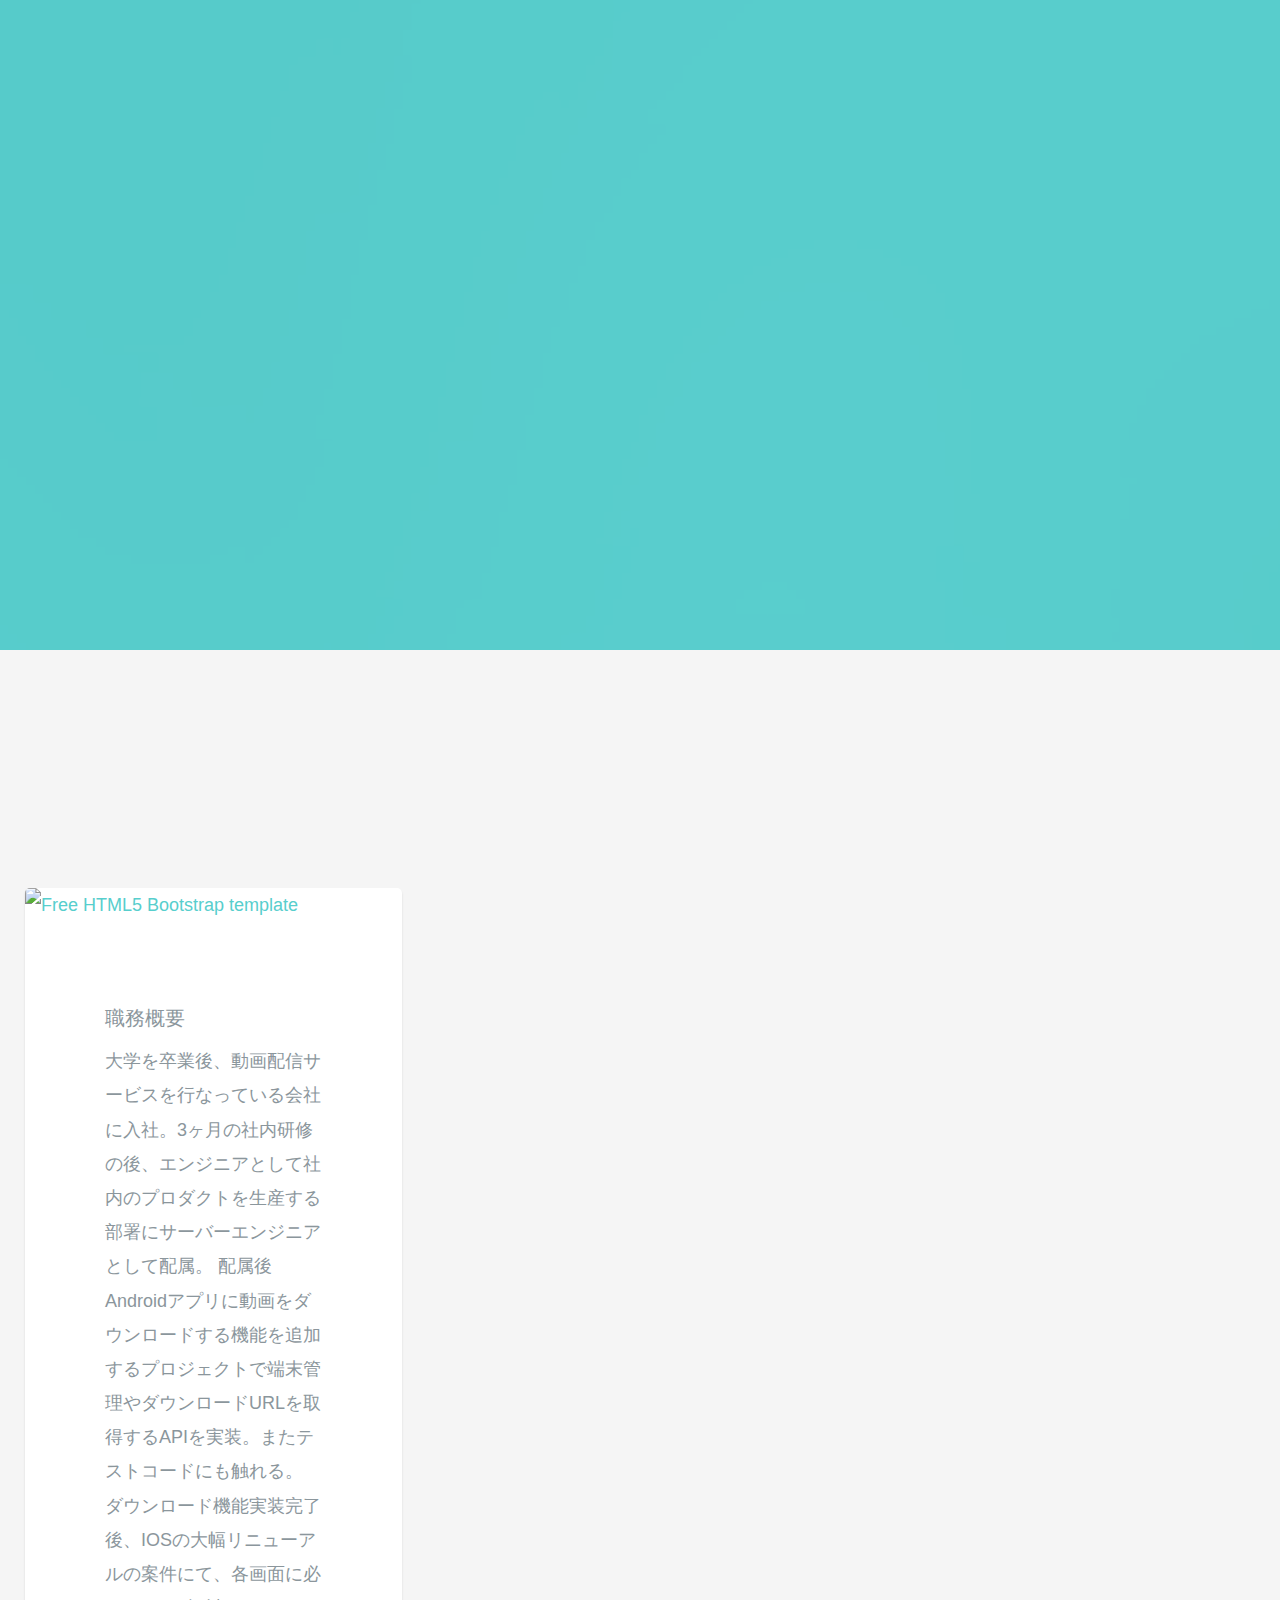
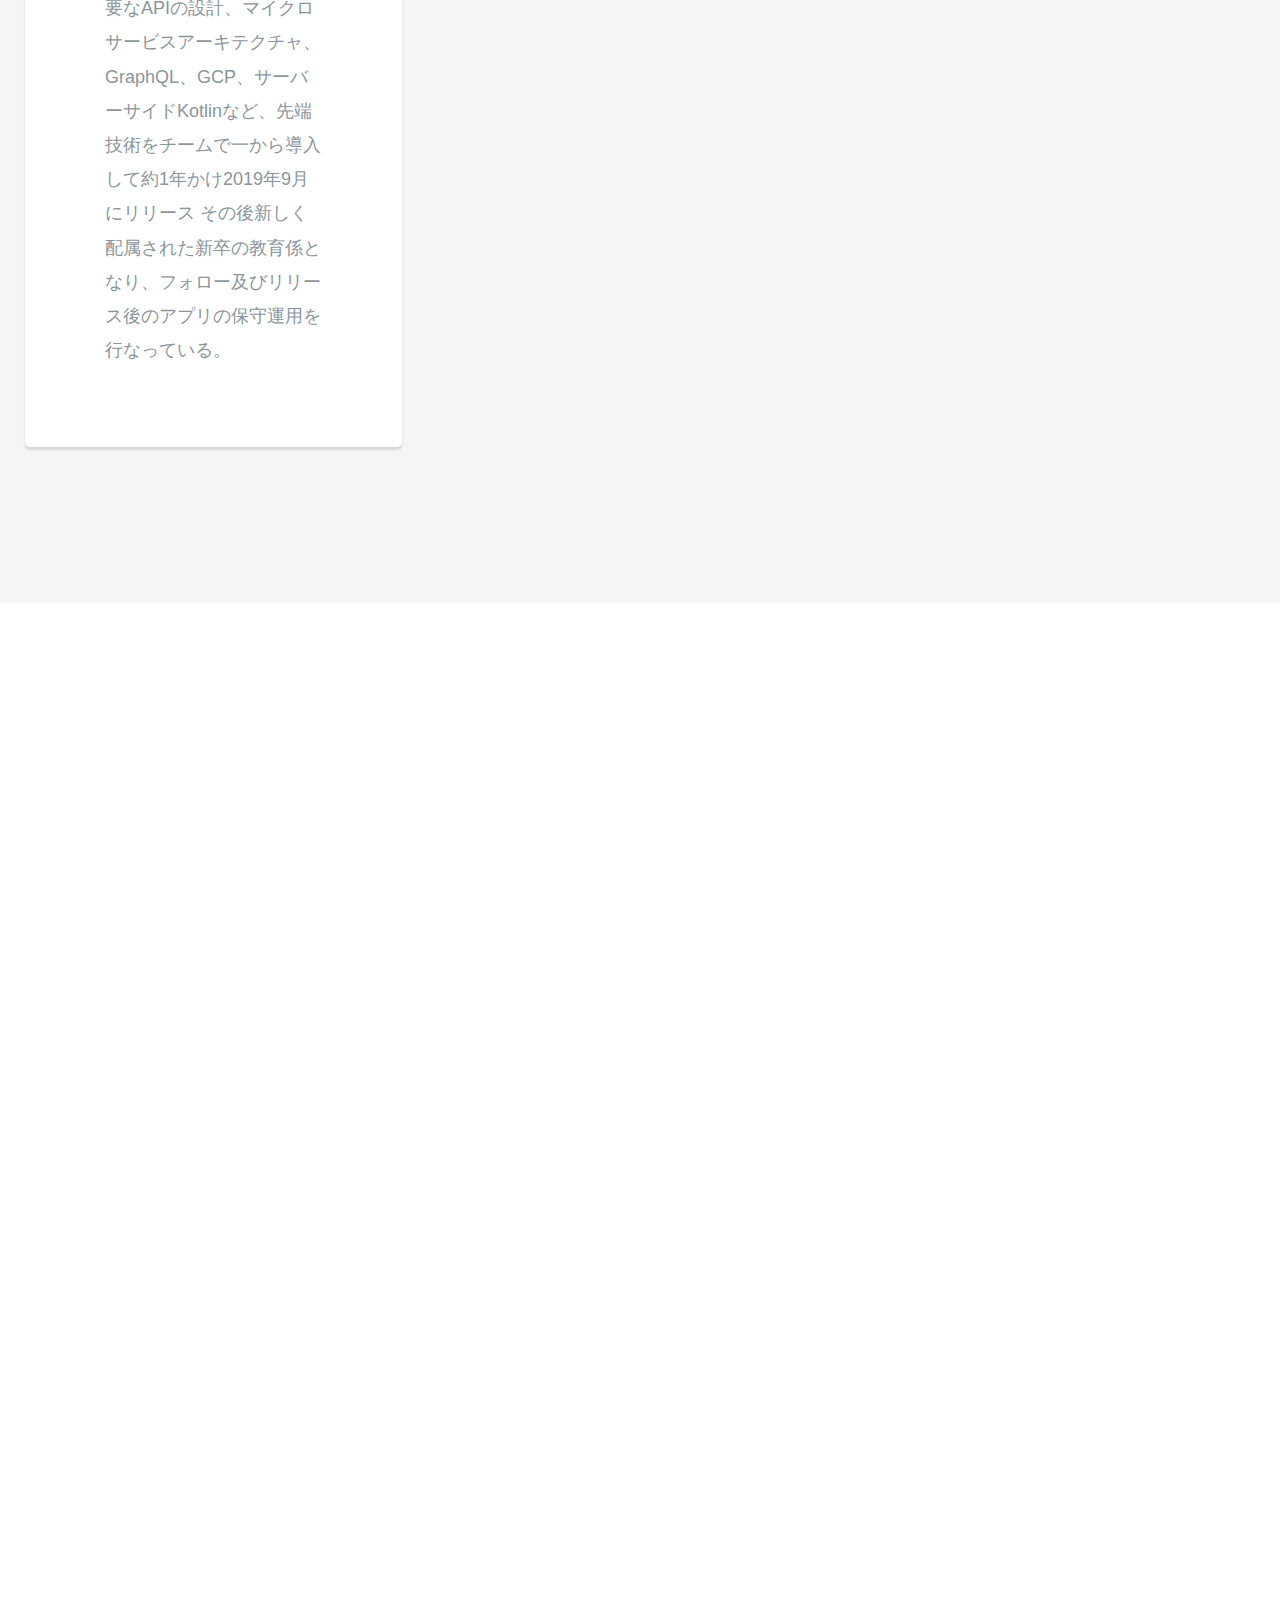
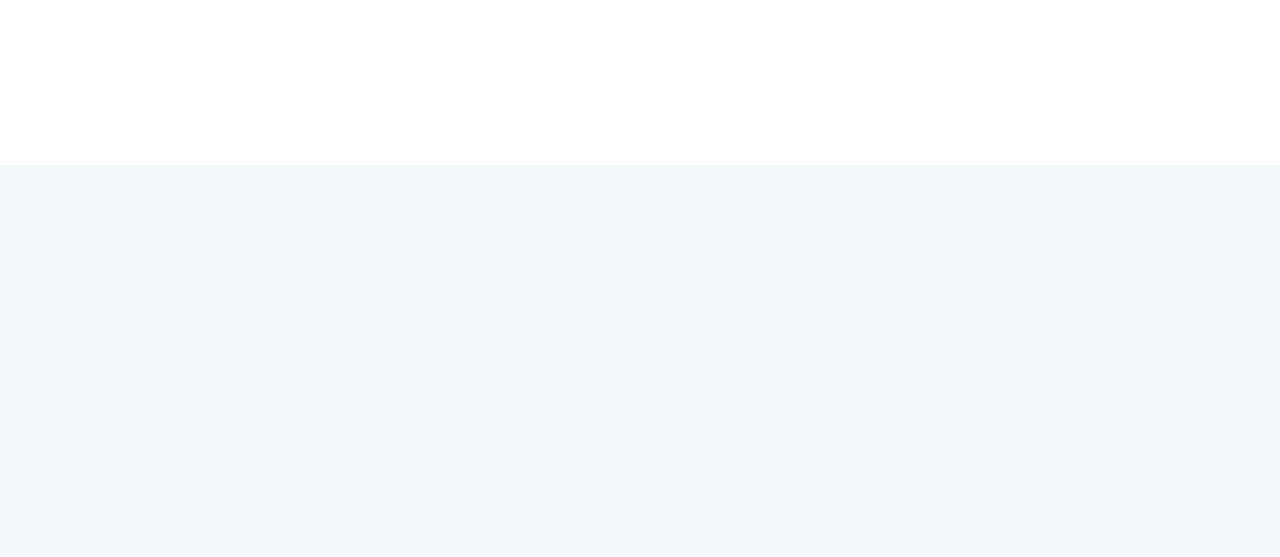
==== commit fa4ab19c: "テンプレート" ====
--- a/index.html
+++ b/index.html
@@ -25,17 +25,6 @@
 
 	//////////////////////////////////////////////////////
 	 -->
-
-  	<!-- Facebook and Twitter integration -->
-	<meta property="og:title" content=""/>
-	<meta property="og:image" content=""/>
-	<meta property="og:url" content=""/>
-	<meta property="og:site_name" content=""/>
-	<meta property="og:description" content=""/>
-	<meta name="twitter:title" content="" />
-	<meta name="twitter:image" content="" />
-	<meta name="twitter:url" content="" />
-	<meta name="twitter:card" content="" />
 
   	<!-- Place favicon.ico and apple-touch-icon.png in the root directory -->
   	<link rel="shortcut icon" href="favicon.ico">
@@ -76,44 +65,6 @@
 
 				
 
-				<!-- <div id="fh5co-menu-logo"> -->
-					<!-- START #fh5co-logo -->
-					<h1 id="fh5co-logo" class="pull-left"><a href="index.html"><img src="images/logo.png" alt="Valet Free HTML5 Template"></a></h1>
-					
-					<!-- START #fh5co-menu-wrap -->
-					<nav id="fh5co-menu-wrap" role="navigation">
-						
-						
-						<ul class="sf-menu" id="fh5co-primary-menu">
-							<li class="active">
-								<a href="index.html">Home</a>
-							</li>
-							
-							<li>
-								<a href="#" class="fh5co-sub-ddown">Dropdown</a>
-								 <ul class="fh5co-sub-menu">
-								 	<li><a href="left-sidebar.html">Left Sidebar</a></li>
-								 	<li><a href="right-sidebar.html">Right Sidebar</a></li>
-									<li>
-										<a href="#" class="fh5co-sub-ddown">Free HTML5</a>
-										<ul class="fh5co-sub-menu">
-											<li><a href="http://freehtml5.co/preview/?item=build-free-html5-bootstrap-template" target="_blank">Build</a></li>
-											<li><a href="http://freehtml5.co/preview/?item=work-free-html5-template-bootstrap" target="_blank">Work</a></li>
-											<li><a href="http://freehtml5.co/preview/?item=light-free-html5-template-bootstrap" target="_blank">Light</a></li>
-											<li><a href="http://freehtml5.co/preview/?item=relic-free-html5-template-using-bootstrap" target="_blank">Relic</a></li>
-											<li><a href="http://freehtml5.co/preview/?item=display-free-html5-template-using-bootstrap" target="_blank">Display</a></li>
-											<li><a href="http://freehtml5.co/preview/?item=sprint-free-html5-template-bootstrap" target="_blank">Sprint</a></li>
-										</ul>
-									</li>
-									<li><a href="#">CSS3</a></li> 
-								</ul>
-							</li>
-							<li><a href="elements.html">Elements</a></li>
-							<li><a href="contact.html">Contact</a></li>
-						</ul>
-					</nav>
-				<!-- </div> -->
-
 			</div>
 		</header>
 		
@@ -126,9 +77,9 @@
 				<div class="col-md-12">
 					<div class="fh5co-hero-wrap">
 						<div class="fh5co-hero-intro">
-							<h1 class="to-animate hero-animate-1">Valet Multi-Purpose Free HTML5 Bootstrap Template</h1>
-							<h2 class="to-animate hero-animate-2">Created by <a href="http://freehtml5.co" target="_blank">FREEHTML5.co</a></h2>
-							<p class="to-animate hero-animate-3"><a href="#" class="btn btn-outline btn-md">Sign up</a></p>
+							<h1 class="to-animate hero-animate-1">職務経歴書</h1>
+							<h2 class="to-animate hero-animate-2">鹿島田 真生</h2>
+							<p class="to-animate hero-animate-3"></p>
 						</div>
 					</div>
 				</div>
@@ -140,15 +91,18 @@
 			<div class="fh5co-cards">
 				<div class="container-fluid">
 					<div class="row animate-box">
-						<div class="col-md-12 heading text-center"><h2>Outstanding Products</h2></div>
+						<div class="col-md-12 heading text-center"><h2>About me</h2></div>
 					</div>
 					<div class="row">
-						<div class="col-lg-3 col-md-6 col-sm-6 animate-box">
-							<a class="fh5co-card" href="#">
-								<img src="images/img_large_1.jpg" alt="Free HTML5 Bootstrap template" class="img-responsive">
+						<div class="col-lg-4 col-md-6 col-sm-6 ">
+							<a class="fh5co-card" href=	"#">
+								<img src="https://cdn.svgporn.com/logos/dotnet.svg" alt="Free HTML5 Bootstrap template" class="img-responsive">
 								<div class="fh5co-card-body">
-									<h3>Web Developer</h3>
-									<p>Lorem ipsum dolor sit amet consectetur adipisicing elit. Iste sunt porro delectus cum officia magnam.</p>
+									<h3>職務概要</h3>
+									<p>大学を卒業後、動画配信サービスを行なっている会社に入社。3ヶ月の社内研修の後、エンジニアとして社内のプロダクトを生産する部署にサーバーエンジニアとして配属。
+										配属後Androidアプリに動画をダウンロードする機能を追加するプロジェクトで端末管理やダウンロードURLを取得するAPIを実装。またテストコードにも触れる。
+										ダウンロード機能実装完了後、IOSの大幅リニューアルの案件にて、各画面に必要なAPIの設計、マイクロサービスアーキテクチャ、GraphQL、GCP、サーバーサイドKotlinなど、先端技術をチームで一から導入して約1年かけ2019年9月にリリース
+										その後新しく配属された新卒の教育係となり、フォロー及びリリース後のアプリの保守運用を行なっている。</p>
 								</div>
 							</a>
 						</div>
@@ -156,28 +110,11 @@
 							<a class="fh5co-card" href="#">
 								<img src="images/img_large_2.jpg" alt="Free HTML5 Bootstrap template" class="img-responsive">
 								<div class="fh5co-card-body">
-									<h3>User Experience</h3>
-									<p>Lorem ipsum dolor sit amet consectetur adipisicing elit. Iste sunt porro delectus cum officia magnam.</p>
+									<h3>職務経歴</h3>
+									<p>2018年04月〜現在  株式会社ビデオマーケット ◆事業内容：動画配信サービス</p>
 								</div>
 							</a>
 						</div>
-						<div class="col-lg-3 col-md-6 col-sm-6 animate-box">
-							<a class="fh5co-card" href="#">
-								<img src="images/img_large_2.jpg" alt="Free HTML5 Bootstrap template" class="img-responsive">
-								<div class="fh5co-card-body">
-									<h3>Web Designer</h3>
-									<p>Lorem ipsum dolor sit amet consectetur adipisicing elit. Iste sunt porro delectus cum officia magnam.</p>
-								</div>
-							</a>
-						</div>
-						<div class="col-lg-3 col-md-6 col-sm-6 animate-box">
-							<a class="fh5co-card" href="#">
-								<img src="images/img_large_3.jpg" alt="Free HTML5 Bootstrap template" class="img-responsive">
-								<div class="fh5co-card-body">
-									<h3>Web Analyst</h3>
-									<p>Lorem ipsum dolor sit amet consectetur adipisicing elit. Iste sunt porro delectus cum officia magnam.</p>
-								</div>
-							</a>
 						</div>
 					</div>
 				</div>
@@ -186,30 +123,27 @@
 			<div class="container">
 				
 				<div class="row text-center" id="fh5co-features">
-					<div class="col-md-12 heading animate-box"><h2>Awesome Features</h2></div>
+					<div class="col-md-12 heading animate-box"><h2>Skills</h2></div>
 					<div class="col-md-4 col-sm-6 text-center fh5co-feature feature-box">
 						<div class="fh5co-feature-icon">
 							<i class="ti-mobile"></i>
 						</div>
-						<h3 class="heading">Mobile</h3>
-						<p>Lorem ipsum dolor sit amet consectetur adipisicing elit. Iste sunt porro delectus cum officia magnam.</p>
-					</div>
-					<div class="col-md-4 col-sm-6 text-center fh5co-feature feature-box"> 
+						<h3 class="heading">Kotlin</h3>
+					</div>
+					<div class="col-md-4 col-sm-6 text-center fh5co-feature feature-box">
 						<div class="fh5co-feature-icon">
 							<i class="ti-lock"></i>
 						</div>
-						<h3 class="heading">Lock</h3>
-						<p>Lorem ipsum dolor sit amet consectetur adipisicing elit. Iste sunt porro delectus cum officia magnam. </p>
+						<h3 class="heading">PHP</h3>
 					</div>
 
 					<div class="clearfix visible-sm-block"></div>
 
-					<div class="col-md-4 col-sm-6 text-center fh5co-feature feature-box"> 
+					<div class="col-md-4 col-sm-6 text-center fh5co-feature feature-box">
 						<div class="fh5co-feature-icon">
 							<i class="ti-video-camera"></i>
 						</div>
-						<h3 class="heading">Video</h3>
-						<p>Lorem ipsum dolor sit amet consectetur adipisicing elit. Iste sunt porro delectus cum officia magnam.</p>
+						<h3 class="heading">Spring</h3>
 					</div>
 
 					<div class="clearfix visible-md-block visible-lg-block"></div>
@@ -218,25 +152,46 @@
 						<div class="fh5co-feature-icon">
 							<i class="ti-shopping-cart"></i>
 						</div>
-						<h3 class="heading">Shop</h3>
-						<p>Lorem ipsum dolor sit amet consectetur adipisicing elit. Iste sunt porro delectus cum officia magnam. </p>
+						<h3 class="heading">Laravel</h3>
 					</div>
 
 					<div class="clearfix visible-sm-block"></div>
 
-					<div class="col-md-4 col-sm-6 text-center fh5co-feature feature-box"> 
+					<div class="col-md-4 col-sm-6 text-center fh5co-feature feature-box">
 						<div class="fh5co-feature-icon">
 							<i class="ti-palette"></i>
 						</div>
-						<h3 class="heading">Pallete</h3>
-						<p>Lorem ipsum dolor sit amet consectetur adipisicing elit. Iste sunt porro delectus cum officia magnam.</p>
-					</div>
-					<div class="col-md-4 col-sm-6 text-center fh5co-feature feature-box"> 
-						<div class="fh5co-feature-icon">
-							<i class="ti-truck"></i>
-						</div>
-						<h3 class="heading">Deliver</h3>
-						<p>Lorem ipsum dolor sit amet consectetur adipisicing elit. Iste sunt porro delectus cum officia magnam.</p>
+						<h3 class="heading">testcontainers</h3>
+					</div>
+					<div class="col-md-4 col-sm-6 text-center fh5co-feature feature-box">
+						<div class="fh5co-feature-icon">
+							<i class="ti-truck"></i>
+						</div>
+						<h3 class="heading">flyway</h3>
+					</div>
+					<div class="col-md-4 col-sm-6 text-center fh5co-feature feature-box">
+						<div class="fh5co-feature-icon">
+							<i class="ti-truck"></i>
+						</div>
+						<h3 class="heading">flyway</h3>
+					</div>
+					<div class="col-md-4 col-sm-6 text-center fh5co-feature feature-box">
+						<div class="fh5co-feature-icon">
+							<i class="ti-truck"></i>
+						</div>
+						<h3 class="heading">flyway</h3>
+					</div>
+					<div class="col-md-4 col-sm-6 text-center fh5co-feature feature-box">
+						<div class="fh5co-feature-icon">
+							<i class="ti-truck"></i>
+						</div>
+						<h3 class="heading">flyway</h3>
+					</div>
+					<div class="col-md-4 col-sm-6 text-center fh5co-feature feature-box">
+						<div class="fh5co-feature-icon">
+							<i class="ti-truck"></i>
+						</div>
+						<h3 class="heading">flyway</h3>
 					</div>
 				</div>
 				<!-- END row -->
@@ -244,36 +199,11 @@
 			</div>
 			<!-- END container -->
 
-			<div class="animate-box fh5co-product-2">
-				<div class="fh5co-half img" style="background-image: url(images/img_large_6.jpg);">
-					
-				</div>
-				<div class="fh5co-half">
-					<h3>This is Symbol</h3>
-					<p>Anim pariatur cliche reprehenderit, enim eiusmod high life accusamus terry richardson ad squid. 3 wolf moon officia aute, non cupidatat skateboard dolor brunch. Food truck quinoa nesciunt laborum eiusmod. Brunch 3 wolf moon tempor, sunt aliqua put a bird on it squid single-origin coffee nulla assumenda shoreditch et. </p>
-					<p><a href="#" class="btn btn-outline btn-md">Get Started</a></p>
-				</div>
-			</div>
-
 			<div id="fh5co-testimonial">
 
 					<div class="container">
 				<div class="row">
-					<!-- Start Slider Testimonial -->
-	            <h2 class="fh5co-uppercase-heading-sm text-center animate-box">Customer Says...</h2>
-	            <div class="fh5co-spacer fh5co-spacer-xs"></div>
-	            <div class="owl-carousel-fullwidth animate-box">
-	            <div class="item">
-	              <p class="text-center quote">&ldquo;Design must be functional and functionality must be translated into visual aesthetics, without any reliance on gimmicks that have to be explained. &rdquo; <cite class="author">&mdash; Ferdinand A. Porsche</cite></p>
-	            </div>
-	            <div class="item">
-	              <p class="text-center quote">&ldquo;Creativity is just connecting things. When you ask creative people how they did something, they feel a little guilty because they didn’t really do it, they just saw something. It seemed obvious to them after a while. &rdquo;<cite class="author">&mdash; Steve Jobs</cite></p>
-	            </div>
-	            <div class="item">
-	              <p class="text-center quote">&ldquo;I think design would be better if designers were much more skeptical about its applications. If you believe in the potency of your craft, where you choose to dole it out is not something to take lightly. &rdquo;<cite class="author">&mdash; Frank Chimero</cite></p>
-	            </div>
-	          </div>
-	           <!-- End Slider Testimonial -->
+
 
 				</div>
 				<!-- END row -->
@@ -289,37 +219,7 @@
 			<a href="#" class="fh5co-arrow fh5co-gotop footer-box"><i class="ti-angle-up"></i></a>
 			<div class="container">
 				<div class="row">
-					<div class="col-md-4 col-sm-6 footer-box">
-						<h3 class="fh5co-footer-heading">Company</h3>
-						<ul class="fh5co-footer-links">
-							<li><a href="#">About</a></li>
-							<li><a href="#">Services</a></li>
-							<li><a href="#">Our Products</a></li>
-							<li><a href="#">Our Culture</a></li>
-							<li><a href="#">Team</a></li>
-						</ul>
-
-					</div>
-					<div class="col-md-4 col-sm-6 footer-box">
-						<h3 class="fh5co-footer-heading">More Links</h3>
-						<ul class="fh5co-footer-links">
-							<li><a href="#">Terms &amp; Conditions</a></li>
-							<li><a href="#">Our Careers</a></li>
-							<li><a href="#">Support &amp; FAQ's</a></li>
-							<li><a href="#">Sign up</a></li>
-							<li><a href="#">Log in</a></li>
-						</ul>
-					</div>
 					<div class="col-md-4 col-sm-12 footer-box">
-						<h3 class="fh5co-footer-heading">Get in touch</h3>
-						<ul class="fh5co-social-icons">
-							
-							<li><a href="#"><i class="ti-google"></i></a></li>
-							<li><a href="#"><i class="ti-twitter-alt"></i></a></li>
-							<li><a href="#"><i class="ti-facebook"></i></a></li>	
-							<li><a href="#"><i class="ti-instagram"></i></a></li>
-							<li><a href="#"><i class="ti-dribbble"></i></a></li>
-						</ul>
 					</div>
 					<div class="col-md-12 footer-box text-center">
 						<div class="fh5co-copyright">
--- a/css/style.css
+++ b/css/style.css
@@ -1068,7 +1068,7 @@
   z-index: -1;
 }
 .fh5co-cards .fh5co-card .fh5co-card-body {
-  padding: 30px;
+  padding: 80px;
 }
 .fh5co-cards .fh5co-card .fh5co-card-body h3 {
   font-size: 20px;
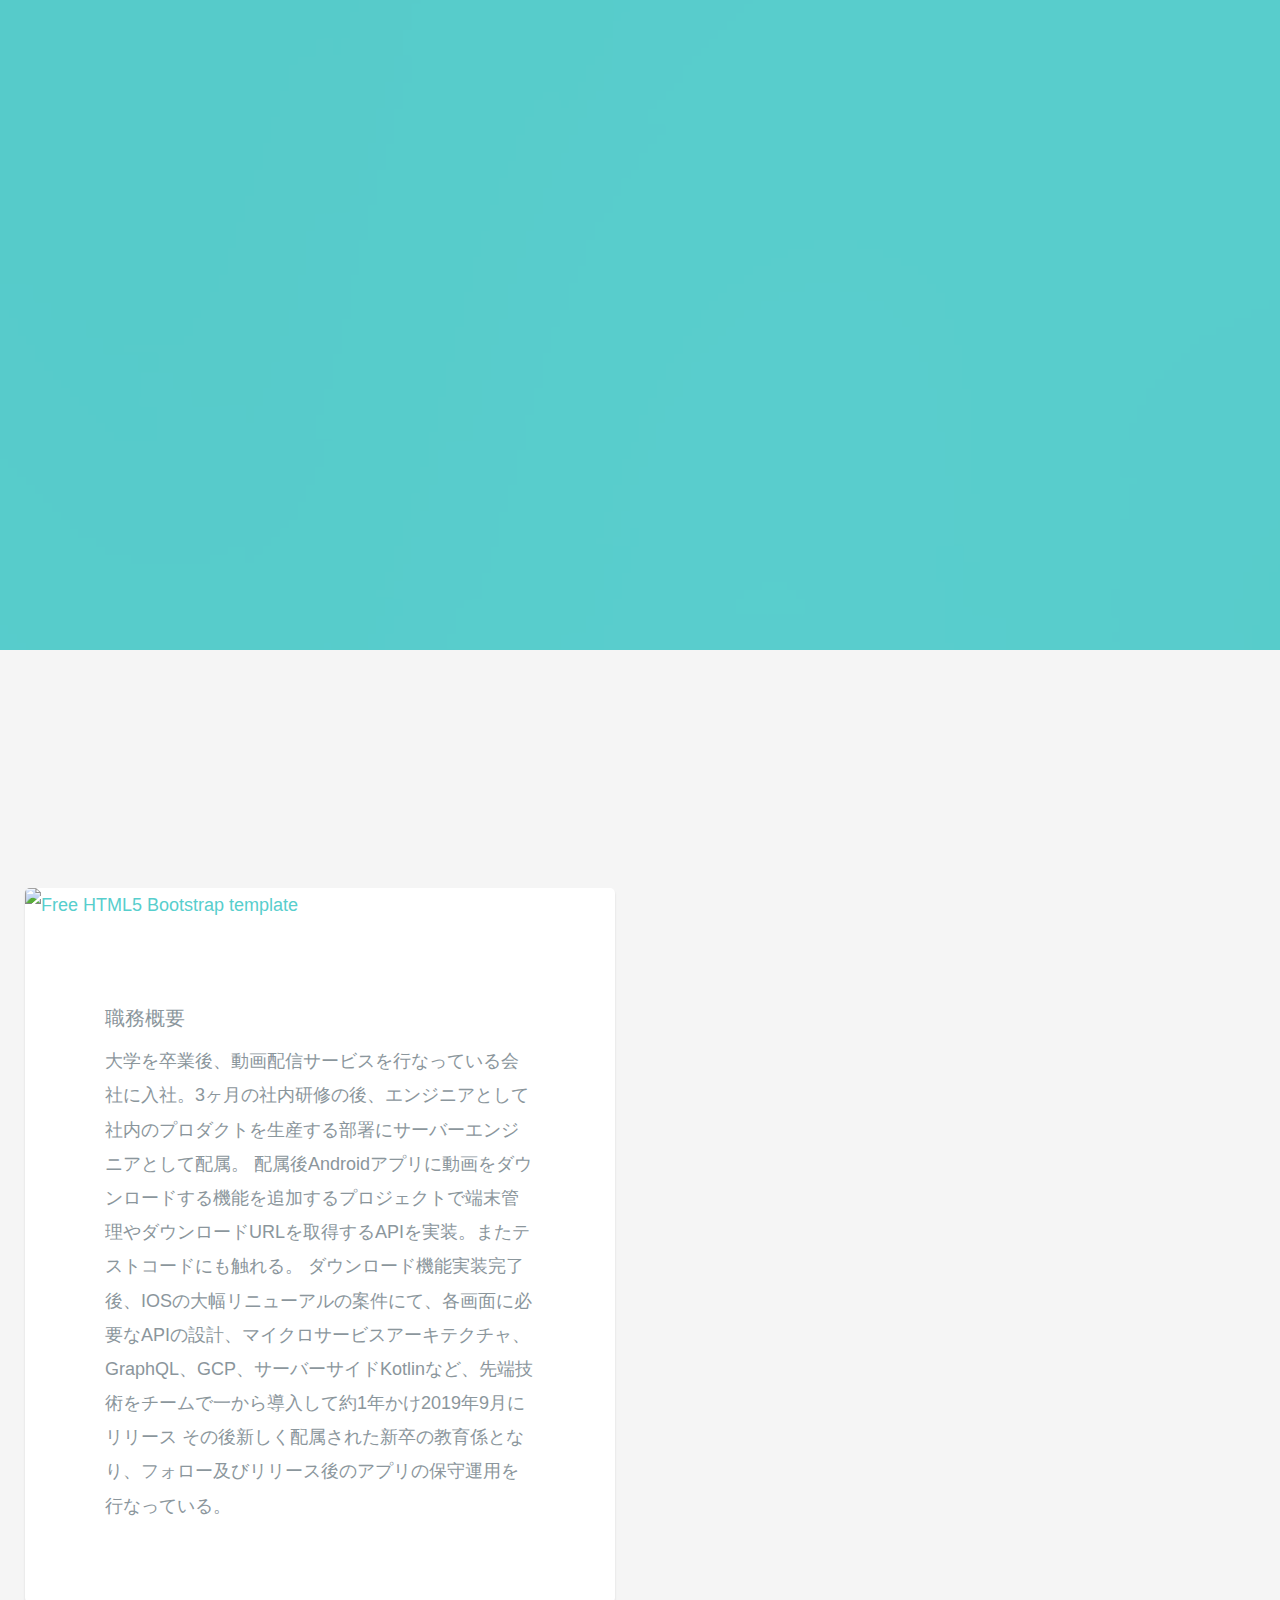
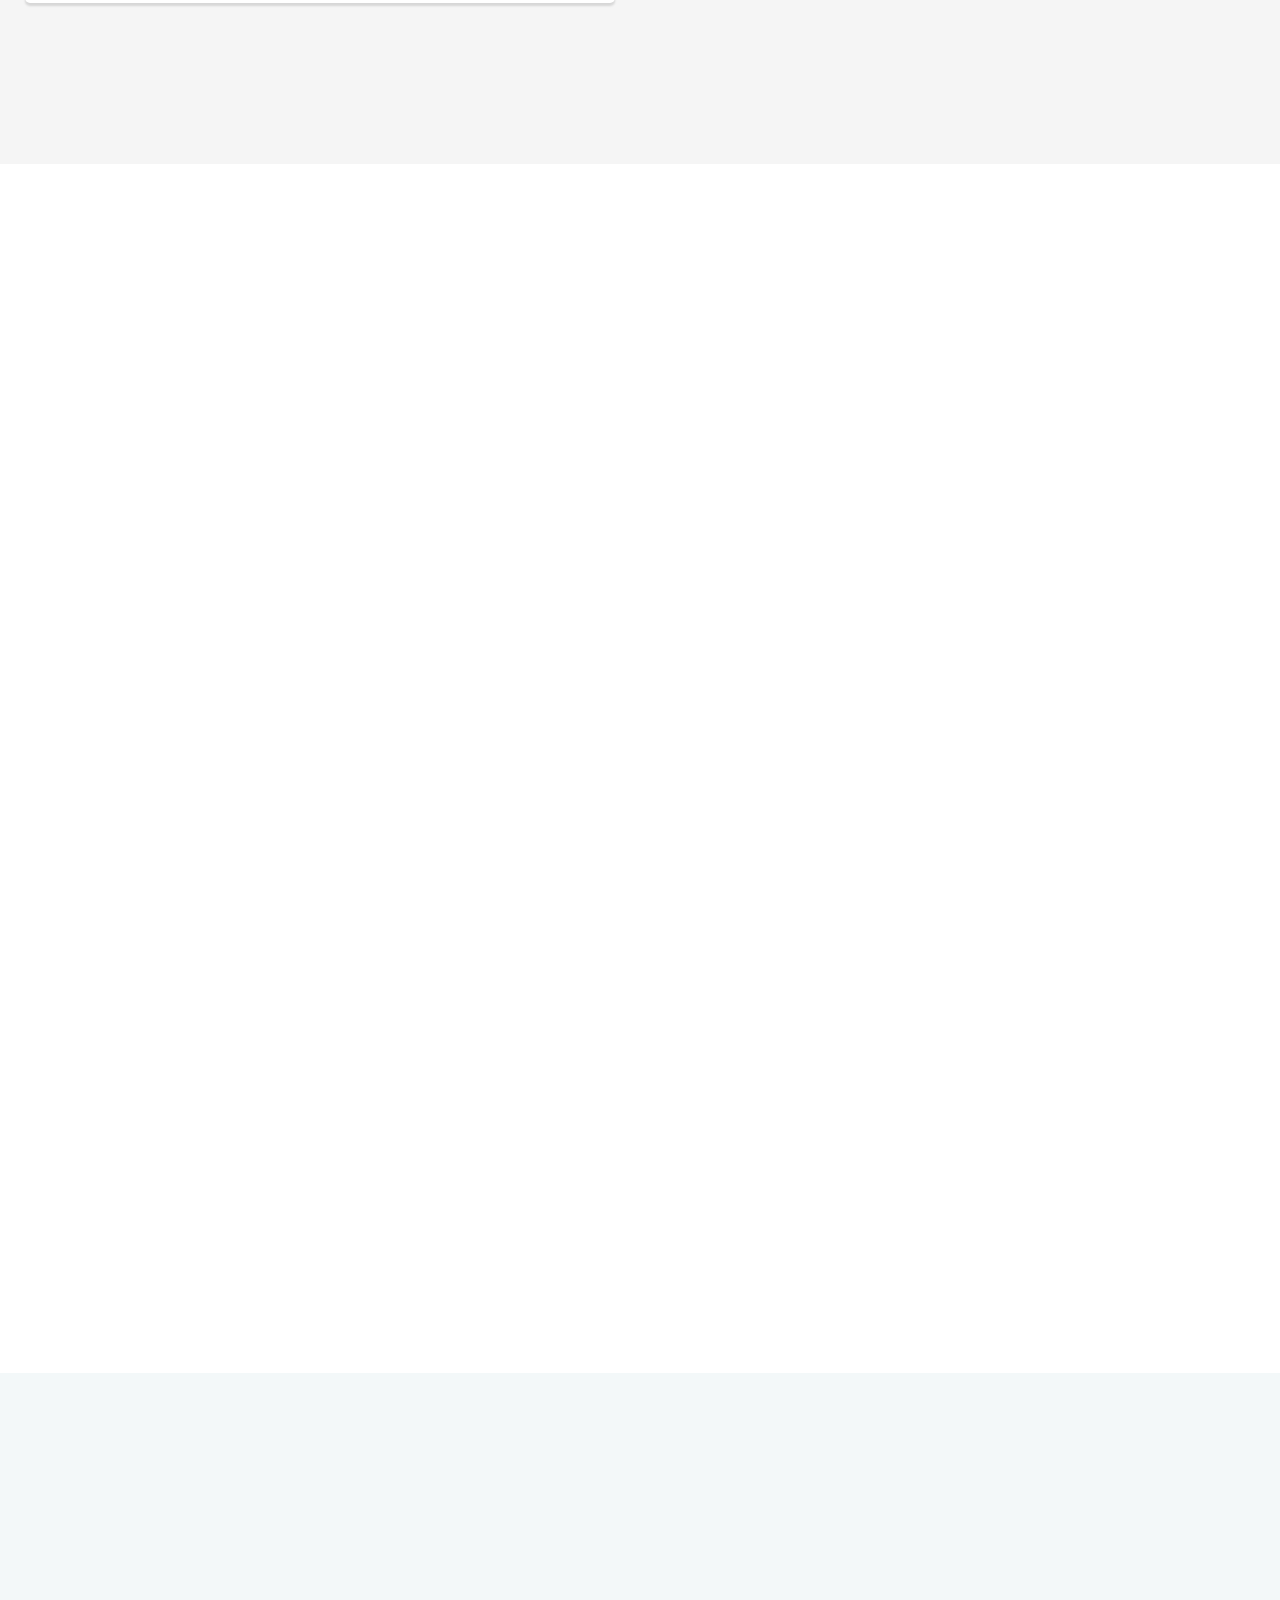
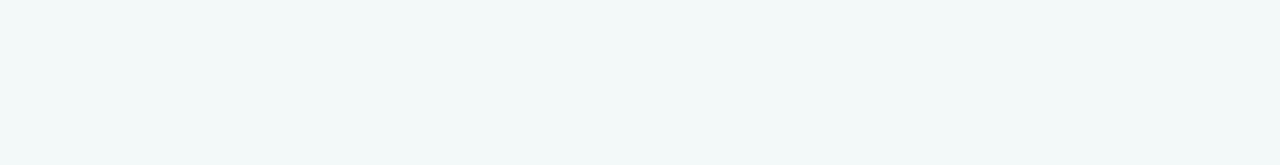
==== commit 06072d2b: "テンプレート" ====
--- a/index.html
+++ b/index.html
@@ -1,262 +1,279 @@
 <!DOCTYPE html>
-<!--[if lt IE 7]>      <html class="no-js lt-ie9 lt-ie8 lt-ie7"> <![endif]-->
-<!--[if IE 7]>         <html class="no-js lt-ie9 lt-ie8"> <![endif]-->
-<!--[if IE 8]>         <html class="no-js lt-ie9"> <![endif]-->
-<!--[if gt IE 8]><!--> <html class="no-js"> <!--<![endif]-->
-	<head>
-	<meta charset="utf-8">
-	<meta http-equiv="X-UA-Compatible" content="IE=edge">
-	<title>Valet &mdash; Free HTML5 Bootstrap Template by FREEHTML5.co</title>
-	<meta name="viewport" content="width=device-width, initial-scale=1">
-	<meta name="description" content="Free HTML5 Template by FREEHTML5.CO" />
-	<meta name="keywords" content="free html5, free template, free bootstrap, html5, css3, mobile first, responsive" />
-	<meta name="author" content="FREEHTML5.CO" />
-
-  	<!-- 
-	//////////////////////////////////////////////////////
-
-	FREE HTML5 TEMPLATE 
-	DESIGNED & DEVELOPED by FREEHTML5.CO
-	
-	Website: 		http://freehtml5.co/
-	Email: 			info@freehtml5.co
-	Twitter: 		http://twitter.com/fh5co
-	Facebook: 	https://www.facebook.com/fh5co
-
-	//////////////////////////////////////////////////////
-	 -->
-
-  	<!-- Place favicon.ico and apple-touch-icon.png in the root directory -->
-  	<link rel="shortcut icon" href="favicon.ico">
-
-  	<!-- Google Webfont -->
-	<!-- <link href='http://fonts.googleapis.com/css?family=Roboto:300,400,700' rel='stylesheet' type='text/css'> -->
-	<!-- Themify Icons -->
-	<link rel="stylesheet" href="css/themify-icons.css">
-	<!-- Bootstrap -->
-	<link rel="stylesheet" href="css/bootstrap.css">
-	<!-- Owl Carousel -->
-	<link rel="stylesheet" href="css/owl.carousel.min.css">
-	<link rel="stylesheet" href="css/owl.theme.default.min.css">
-	<!-- Magnific Popup -->
-	<link rel="stylesheet" href="css/magnific-popup.css">
-	<!-- Superfish -->
-	<link rel="stylesheet" href="css/superfish.css">
-	<!-- Easy Responsive Tabs -->
-	<link rel="stylesheet" href="css/easy-responsive-tabs.css">
-	<!-- Animate.css -->
-	<link rel="stylesheet" href="css/animate.css">
-	<!-- Theme Style -->
-	<link rel="stylesheet" href="css/style.css">
-
-	<!-- Modernizr JS -->
-	<script src="js/modernizr-2.6.2.min.js"></script>
-	<!-- FOR IE9 below -->
-	<!--[if lt IE 9]>
-	<script src="js/respond.min.js"></script>
-	<![endif]-->
-
-	</head>
-	<body>
-
-		<!-- START #fh5co-header -->
-		<header id="fh5co-header-section" role="header" class="" >
-			<div class="container">
-
-				
-
-			</div>
-		</header>
-		
-		
-		<div id="fh5co-hero" style="background-image: url(images/slide_2.jpg);">
-			<div class="overlay"></div>
-			<a href="#fh5co-main" class="smoothscroll fh5co-arrow to-animate hero-animate-4"><i class="ti-angle-down"></i></a>
-			<!-- End fh5co-arrow -->
-			<div class="container">
-				<div class="col-md-12">
-					<div class="fh5co-hero-wrap">
-						<div class="fh5co-hero-intro">
-							<h1 class="to-animate hero-animate-1">職務経歴書</h1>
-							<h2 class="to-animate hero-animate-2">鹿島田 真生</h2>
-							<p class="to-animate hero-animate-3"></p>
-						</div>
-					</div>
-				</div>
-			</div>		
-		</div>
-
-		<div id="fh5co-main">
-			
-			<div class="fh5co-cards">
-				<div class="container-fluid">
-					<div class="row animate-box">
-						<div class="col-md-12 heading text-center"><h2>About me</h2></div>
-					</div>
-					<div class="row">
-						<div class="col-lg-4 col-md-6 col-sm-6 ">
-							<a class="fh5co-card" href=	"#">
-								<img src="https://cdn.svgporn.com/logos/dotnet.svg" alt="Free HTML5 Bootstrap template" class="img-responsive">
-								<div class="fh5co-card-body">
-									<h3>職務概要</h3>
-									<p>大学を卒業後、動画配信サービスを行なっている会社に入社。3ヶ月の社内研修の後、エンジニアとして社内のプロダクトを生産する部署にサーバーエンジニアとして配属。
-										配属後Androidアプリに動画をダウンロードする機能を追加するプロジェクトで端末管理やダウンロードURLを取得するAPIを実装。またテストコードにも触れる。
-										ダウンロード機能実装完了後、IOSの大幅リニューアルの案件にて、各画面に必要なAPIの設計、マイクロサービスアーキテクチャ、GraphQL、GCP、サーバーサイドKotlinなど、先端技術をチームで一から導入して約1年かけ2019年9月にリリース
-										その後新しく配属された新卒の教育係となり、フォロー及びリリース後のアプリの保守運用を行なっている。</p>
-								</div>
-							</a>
-						</div>
-						<div class="col-lg-3 col-md-6 col-sm-6 animate-box">
-							<a class="fh5co-card" href="#">
-								<img src="images/img_large_2.jpg" alt="Free HTML5 Bootstrap template" class="img-responsive">
-								<div class="fh5co-card-body">
-									<h3>職務経歴</h3>
-									<p>2018年04月〜現在  株式会社ビデオマーケット ◆事業内容：動画配信サービス</p>
-								</div>
-							</a>
-						</div>
-						</div>
-					</div>
-				</div>
-			</div>
-
-			<div class="container">
-				
-				<div class="row text-center" id="fh5co-features">
-					<div class="col-md-12 heading animate-box"><h2>Skills</h2></div>
-					<div class="col-md-4 col-sm-6 text-center fh5co-feature feature-box">
-						<div class="fh5co-feature-icon">
-							<i class="ti-mobile"></i>
-						</div>
-						<h3 class="heading">Kotlin</h3>
-					</div>
-					<div class="col-md-4 col-sm-6 text-center fh5co-feature feature-box">
-						<div class="fh5co-feature-icon">
-							<i class="ti-lock"></i>
-						</div>
-						<h3 class="heading">PHP</h3>
-					</div>
-
-					<div class="clearfix visible-sm-block"></div>
-
-					<div class="col-md-4 col-sm-6 text-center fh5co-feature feature-box">
-						<div class="fh5co-feature-icon">
-							<i class="ti-video-camera"></i>
-						</div>
-						<h3 class="heading">Spring</h3>
-					</div>
-
-					<div class="clearfix visible-md-block visible-lg-block"></div>
-
-					<div class="col-md-4 col-sm-6 text-center fh5co-feature feature-box">
-						<div class="fh5co-feature-icon">
-							<i class="ti-shopping-cart"></i>
-						</div>
-						<h3 class="heading">Laravel</h3>
-					</div>
-
-					<div class="clearfix visible-sm-block"></div>
-
-					<div class="col-md-4 col-sm-6 text-center fh5co-feature feature-box">
-						<div class="fh5co-feature-icon">
-							<i class="ti-palette"></i>
-						</div>
-						<h3 class="heading">testcontainers</h3>
-					</div>
-					<div class="col-md-4 col-sm-6 text-center fh5co-feature feature-box">
-						<div class="fh5co-feature-icon">
-							<i class="ti-truck"></i>
-						</div>
-						<h3 class="heading">flyway</h3>
-					</div>
-					<div class="col-md-4 col-sm-6 text-center fh5co-feature feature-box">
-						<div class="fh5co-feature-icon">
-							<i class="ti-truck"></i>
-						</div>
-						<h3 class="heading">flyway</h3>
-					</div>
-					<div class="col-md-4 col-sm-6 text-center fh5co-feature feature-box">
-						<div class="fh5co-feature-icon">
-							<i class="ti-truck"></i>
-						</div>
-						<h3 class="heading">flyway</h3>
-					</div>
-					<div class="col-md-4 col-sm-6 text-center fh5co-feature feature-box">
-						<div class="fh5co-feature-icon">
-							<i class="ti-truck"></i>
-						</div>
-						<h3 class="heading">flyway</h3>
-					</div>
-					<div class="col-md-4 col-sm-6 text-center fh5co-feature feature-box">
-						<div class="fh5co-feature-icon">
-							<i class="ti-truck"></i>
-						</div>
-						<h3 class="heading">flyway</h3>
-					</div>
-				</div>
-				<!-- END row -->
-				
-			</div>
-			<!-- END container -->
-
-			<div id="fh5co-testimonial">
-
-					<div class="container">
-				<div class="row">
-
-
-				</div>
-				<!-- END row -->
-				</div>
-			</div>
-
-		
-		</div>
-		<!-- END fhtco-main -->
-
-
-		<footer role="contentinfo" id="fh5co-footer">
-			<a href="#" class="fh5co-arrow fh5co-gotop footer-box"><i class="ti-angle-up"></i></a>
-			<div class="container">
-				<div class="row">
-					<div class="col-md-4 col-sm-12 footer-box">
-					</div>
-					<div class="col-md-12 footer-box text-center">
-						<div class="fh5co-copyright">
-						<p>&copy; 2015 Free Valet. All Rights Reserved. <br>Designed by <a href="http://freehtml5.co" target="_blank">FREEHTML5.co</a> Images by: <a href="http://unsplash.com" target="_blank">Unsplash</a></p>
-						</div>
-					</div>
-					
-				</div>
-				<!-- END row -->
-				<div class="fh5co-spacer fh5co-spacer-md"></div>
-			</div>
-		</footer>
-			
-			
-		<!-- jQuery -->
-		<script src="js/jquery-1.10.2.min.js"></script>
-		<!-- jQuery Easing -->
-		<script src="js/jquery.easing.1.3.js"></script>
-		<!-- Bootstrap -->
-		<script src="js/bootstrap.js"></script>
-		<!-- Owl carousel -->
-		<script src="js/owl.carousel.min.js"></script>
-		<!-- Magnific Popup -->
-		<script src="js/jquery.magnific-popup.min.js"></script>
-		<!-- Superfish -->
-		<script src="js/hoverIntent.js"></script>
-		<script src="js/superfish.js"></script>
-		<!-- Easy Responsive Tabs -->
-		<script src="js/easyResponsiveTabs.js"></script>
-		<!-- FastClick for Mobile/Tablets -->
-		<script src="js/fastclick.js"></script>
-		<!-- Parallax -->
-		<script src="js/jquery.parallax-scroll.min.js"></script>
-		<!-- Waypoints -->
-		<script src="js/jquery.waypoints.min.js"></script>
-		<!-- Main JS -->
-		<script src="js/main.js"></script>
-
-	</body>
+<!--[if lt IE 7]>
+<html class="no-js lt-ie9 lt-ie8 lt-ie7"> <![endif]-->
+<!--[if IE 7]>
+<html class="no-js lt-ie9 lt-ie8"> <![endif]-->
+<!--[if IE 8]>
+<html class="no-js lt-ie9"> <![endif]-->
+<!--[if gt IE 8]><!-->
+<html class="no-js"> <!--<![endif]-->
+<head>
+    <meta charset="utf-8">
+    <meta http-equiv="X-UA-Compatible" content="IE=edge">
+    <title>Valet &mdash; Free HTML5 Bootstrap Template by FREEHTML5.co</title>
+    <meta name="viewport" content="width=device-width, initial-scale=1">
+    <meta name="description" content="Free HTML5 Template by FREEHTML5.CO"/>
+    <meta name="keywords" content="free html5, free template, free bootstrap, html5, css3, mobile first, responsive"/>
+    <meta name="author" content="FREEHTML5.CO"/>
+
+    <!--
+  //////////////////////////////////////////////////////
+
+  FREE HTML5 TEMPLATE
+  DESIGNED & DEVELOPED by FREEHTML5.CO
+
+  Website: 		http://freehtml5.co/
+  Email: 			info@freehtml5.co
+  Twitter: 		http://twitter.com/fh5co
+  Facebook: 	https://www.facebook.com/fh5co
+
+  //////////////////////////////////////////////////////
+   -->
+
+    <!-- Place favicon.ico and apple-touch-icon.png in the root directory -->
+    <link rel="shortcut icon" href="favicon.ico">
+
+    <!-- Google Webfont -->
+    <!-- <link href='http://fonts.googleapis.com/css?family=Roboto:300,400,700' rel='stylesheet' type='text/css'> -->
+    <!-- Themify Icons -->
+    <link rel="stylesheet" href="css/themify-icons.css">
+    <!-- Bootstrap -->
+    <link rel="stylesheet" href="css/bootstrap.css">
+    <!-- Owl Carousel -->
+    <link rel="stylesheet" href="css/owl.carousel.min.css">
+    <link rel="stylesheet" href="css/owl.theme.default.min.css">
+    <!-- Magnific Popup -->
+    <link rel="stylesheet" href="css/magnific-popup.css">
+    <!-- Superfish -->
+    <link rel="stylesheet" href="css/superfish.css">
+    <!-- Easy Responsive Tabs -->
+    <link rel="stylesheet" href="css/easy-responsive-tabs.css">
+    <!-- Animate.css -->
+    <link rel="stylesheet" href="css/animate.css">
+    <!-- Theme Style -->
+    <link rel="stylesheet" href="css/style.css">
+
+    <!-- Modernizr JS -->
+    <script src="js/modernizr-2.6.2.min.js"></script>
+    <!-- FOR IE9 below -->
+    <!--[if lt IE 9]>
+    <script src="js/respond.min.js"></script>
+    <![endif]-->
+
+</head>
+<body>
+
+<!-- START #fh5co-header -->
+<header id="fh5co-header-section" role="header" class="">
+    <div class="container">
+
+
+    </div>
+</header>
+
+
+<div id="fh5co-hero" style="background-image: url(images/slide_2.jpg);">
+    <div class="overlay"></div>
+    <a href="#fh5co-main" class="smoothscroll fh5co-arrow to-animate hero-animate-4"><i class="ti-angle-down"></i></a>
+    <!-- End fh5co-arrow -->
+    <div class="container">
+        <div class="col-md-12">
+            <div class="fh5co-hero-wrap">
+                <div class="fh5co-hero-intro">
+                    <h1 class="to-animate hero-animate-1">職務経歴書</h1>
+                    <h2 class="to-animate hero-animate-2">鹿島田 真生</h2>
+                    <p class="to-animate hero-animate-3"></p>
+                </div>
+            </div>
+        </div>
+    </div>
+</div>
+
+<div id="fh5co-main">
+
+    <div class="fh5co-cards">
+        <div class="container-fluid">
+            <div class="row animate-box">
+                <div class="col-md-12 heading text-center"><h2>About me</h2></div>
+            </div>
+            <div class="row">
+                <div class="col-lg-6 col-md-6 col-sm-6 ">
+                    <a class="fh5co-card" href="#">
+                        <img src="https://cdn.svgporn.com/logos/dotnet.svg" alt="Free HTML5 Bootstrap template" class="img-responsive">
+                        <div class="fh5co-card-body">
+                            <h3>職務概要</h3>
+                            <p>大学を卒業後、動画配信サービスを行なっている会社に入社。3ヶ月の社内研修の後、エンジニアとして社内のプロダクトを生産する部署にサーバーエンジニアとして配属。
+                                配属後Androidアプリに動画をダウンロードする機能を追加するプロジェクトで端末管理やダウンロードURLを取得するAPIを実装。またテストコードにも触れる。
+                                ダウンロード機能実装完了後、IOSの大幅リニューアルの案件にて、各画面に必要なAPIの設計、マイクロサービスアーキテクチャ、GraphQL、GCP、サーバーサイドKotlinなど、先端技術をチームで一から導入して約1年かけ2019年9月にリリース
+                                その後新しく配属された新卒の教育係となり、フォロー及びリリース後のアプリの保守運用を行なっている。</p>
+                        </div>
+                    </a>
+                </div>
+                <div class="col-lg-6 col-md-6 col-sm-6 animate-box">
+                    <a class="fh5co-card" href="#">
+                        <img src="images/img_large_2.jpg" alt="Free HTML5 Bootstrap template" class="img-responsive">
+                        <div class="fh5co-card-body">
+                            <h3>職務経歴</h3>
+                            <p>2018年04月〜現在 株式会社ビデオマーケット ◆事業内容：動画配信サービス</p>
+                        </div>
+                    </a>
+                </div>
+            </div>
+        </div>
+    </div>
+</div>
+
+<div class="container">
+
+    <div class="row text-center" id="fh5co-features">
+        <div class="col-md-12 heading animate-box"><h2>Skills</h2></div>
+
+        <div class="col-md-4 col-sm-6 text-center fh5co-feature feature-box">
+            <img src="https://cdn.svgporn.com/logos/kotlin.svg" height="100" width="100" alt="Free HTML5 Bootstrap template">
+            <h3 class="heading">Kotlin</h3>
+        </div>
+
+
+        <div class="col-md-4 col-sm-6 text-center fh5co-feature feature-box">
+            <img src="https://cdn.svgporn.com/logos/php.svg" height="100" width="100" alt="Free HTML5 Bootstrap template">
+            <h3 class="heading">PHP</h3>
+        </div>
+
+        <div class="col-md-4 col-sm-6 text-center fh5co-feature feature-box">
+            <img src="https://cdn.svgporn.com/logos/graphql.svg" height="100" width="100" alt="Free HTML5 Bootstrap template">
+            <h3 class="heading">GraphQl</h3>
+        </div>
+
+        <div class="col-md-4 col-sm-6 text-center fh5co-feature feature-box">
+            <img src="https://cdn.svgporn.com/logos/spring.svg" height="100" width="100" alt="Free HTML5 Bootstrap template">
+            <h3 class="heading">Spring</h3>
+        </div>
+
+        <div class="col-md-4 col-sm-6 text-center fh5co-feature feature-box">
+            <img src="https://cdn.svgporn.com/logos/laravel.svg" height="100" width="100" alt="Free HTML5 Bootstrap template">
+            <h3 class="heading">Laravel</h3>
+        </div>
+
+        <div class="col-md-4 col-sm-6 text-center fh5co-feature feature-box">
+            <img src="https://cdn.svgporn.com/logos/google-cloud-platform.svg" height="100" width="100" alt="Free HTML5 Bootstrap template">
+            <h3 class="heading">GCP</h3>
+        </div>
+
+        <div class="col-md-4 col-sm-6 text-center fh5co-feature feature-box">
+            <img src="https://cdn.svgporn.com/logos/docker-icon.svg" height="100" width="100" alt="Free HTML5 Bootstrap template">
+            <h3 class="heading">docker</h3>
+        </div>
+
+        <div class="col-md-4 col-sm-6 text-center fh5co-feature feature-box">
+            <img src="https://cdn.svgporn.com/logos/circleci.svg" height="100" width="100" alt="Free HTML5 Bootstrap template">
+            <h3 class="heading">CircleCi</h3>
+        </div>
+
+        <div class="col-md-4 col-sm-6 text-center fh5co-feature feature-box">
+            <img src="https://cdn.svgporn.com/logos/mysql.svg" height="100" width="100" alt="Free HTML5 Bootstrap template">
+            <h3 class="heading">MySql</h3>
+        </div>
+
+
+    </div>
+    <!-- END row -->
+
+    <div class="row text-center" id="fh6co-features">
+        <div class="col-md-12 heading animate-box"><h2>Tools</h2></div>
+
+        <div class="col-md-4 col-sm-6 text-center fh5co-feature feature-box">
+            <img src="https://cdn.svgporn.com/logos/slack-icon.svg" height="100" width="100" alt="Free HTML5 Bootstrap template">
+            <h3 class="heading">Slack</h3>
+        </div>
+
+        <div class="col-md-4 col-sm-6 text-center fh5co-feature feature-box">
+            <img src="https://cdn.svgporn.com/logos/confluence.svg" height="100" width="100" alt="Free HTML5 Bootstrap template">
+            <h3 class="heading">Confluence</h3>
+        </div>
+
+        <div class="col-md-4 col-sm-6 text-center fh5co-feature feature-box">
+            <img src="https://cdn.svgporn.com/logos/trello.svg" height="100" width="100" alt="Free HTML5 Bootstrap template">
+            <h3 class="heading">Trello</h3>
+        </div>
+
+        <div class="col-md-4 col-sm-6 text-center fh5co-feature feature-box">
+            <img src="https://cdn.svgporn.com/logos/apiary.svg" height="100" width="100" alt="Free HTML5 Bootstrap template">
+            <h3 class="heading">Apiary</h3>
+        </div>
+
+        <div class="col-md-4 col-sm-6 text-center fh5co-feature feature-box">
+            <img src="https://cdn.svgporn.com/logos/swagger.svg" height="100" width="100" alt="Free HTML5 Bootstrap template">
+            <h3 class="heading">Swagger</h3>
+        </div>
+
+        <div class="col-md-4 col-sm-6 text-center fh5co-feature feature-box">
+            <img src="https://cdn.svgporn.com/logos/altair.svg" height="100" width="100" alt="Free HTML5 Bootstrap template">
+            <h3 class="heading">Altair</h3>
+        </div>
+
+
+    </div>
+    <!-- END container -->
+
+    <div id="fh5co-testimonial">
+
+        <div class="container">
+            <div class="row">
+
+
+            </div>
+            <!-- END row -->
+        </div>
+    </div>
+
+
+</div>
+<!-- END fhtco-main -->
+
+
+<footer role="contentinfo" id="fh5co-footer">
+    <a href="#" class="fh5co-arrow fh5co-gotop footer-box"><i class="ti-angle-up"></i></a>
+    <div class="container">
+        <div class="row">
+            <div class="col-md-4 col-sm-12 footer-box">
+            </div>
+            <div class="col-md-12 footer-box text-center">
+                <div class="fh5co-copyright">
+                    <p>&copy; 2015 Free Valet. All Rights Reserved. <br>Designed by <a href="http://freehtml5.co" target="_blank">FREEHTML5.co</a>
+                        Images by: <a href="http://unsplash.com" target="_blank">Unsplash</a></p>
+                </div>
+            </div>
+
+        </div>
+        <!-- END row -->
+        <div class="fh5co-spacer fh5co-spacer-md"></div>
+    </div>
+</footer>
+
+
+<!-- jQuery -->
+<script src="js/jquery-1.10.2.min.js"></script>
+<!-- jQuery Easing -->
+<script src="js/jquery.easing.1.3.js"></script>
+<!-- Bootstrap -->
+<script src="js/bootstrap.js"></script>
+<!-- Owl carousel -->
+<script src="js/owl.carousel.min.js"></script>
+<!-- Magnific Popup -->
+<script src="js/jquery.magnific-popup.min.js"></script>
+<!-- Superfish -->
+<script src="js/hoverIntent.js"></script>
+<script src="js/superfish.js"></script>
+<!-- Easy Responsive Tabs -->
+<script src="js/easyResponsiveTabs.js"></script>
+<!-- FastClick for Mobile/Tablets -->
+<script src="js/fastclick.js"></script>
+<!-- Parallax -->
+<script src="js/jquery.parallax-scroll.min.js"></script>
+<!-- Waypoints -->
+<script src="js/jquery.waypoints.min.js"></script>
+<!-- Main JS -->
+<script src="js/main.js"></script>
+
+</body>
 </html>
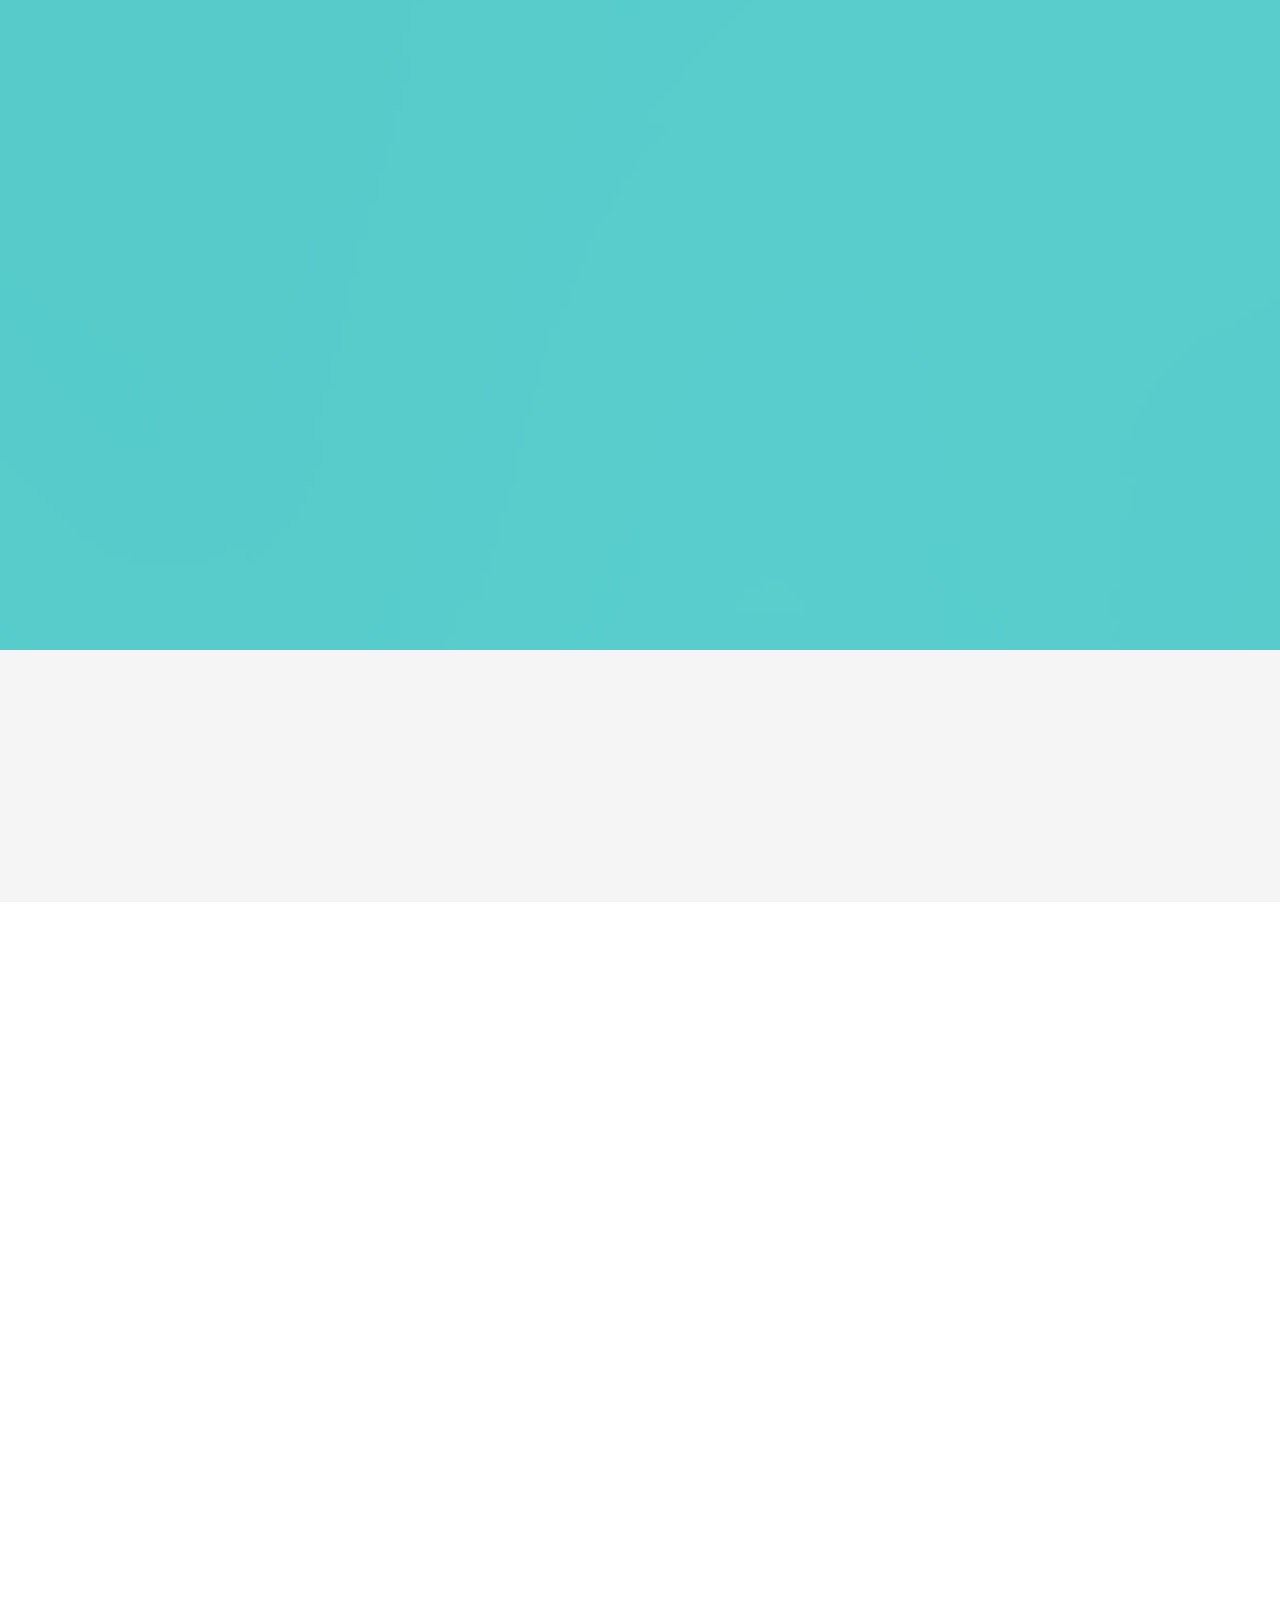
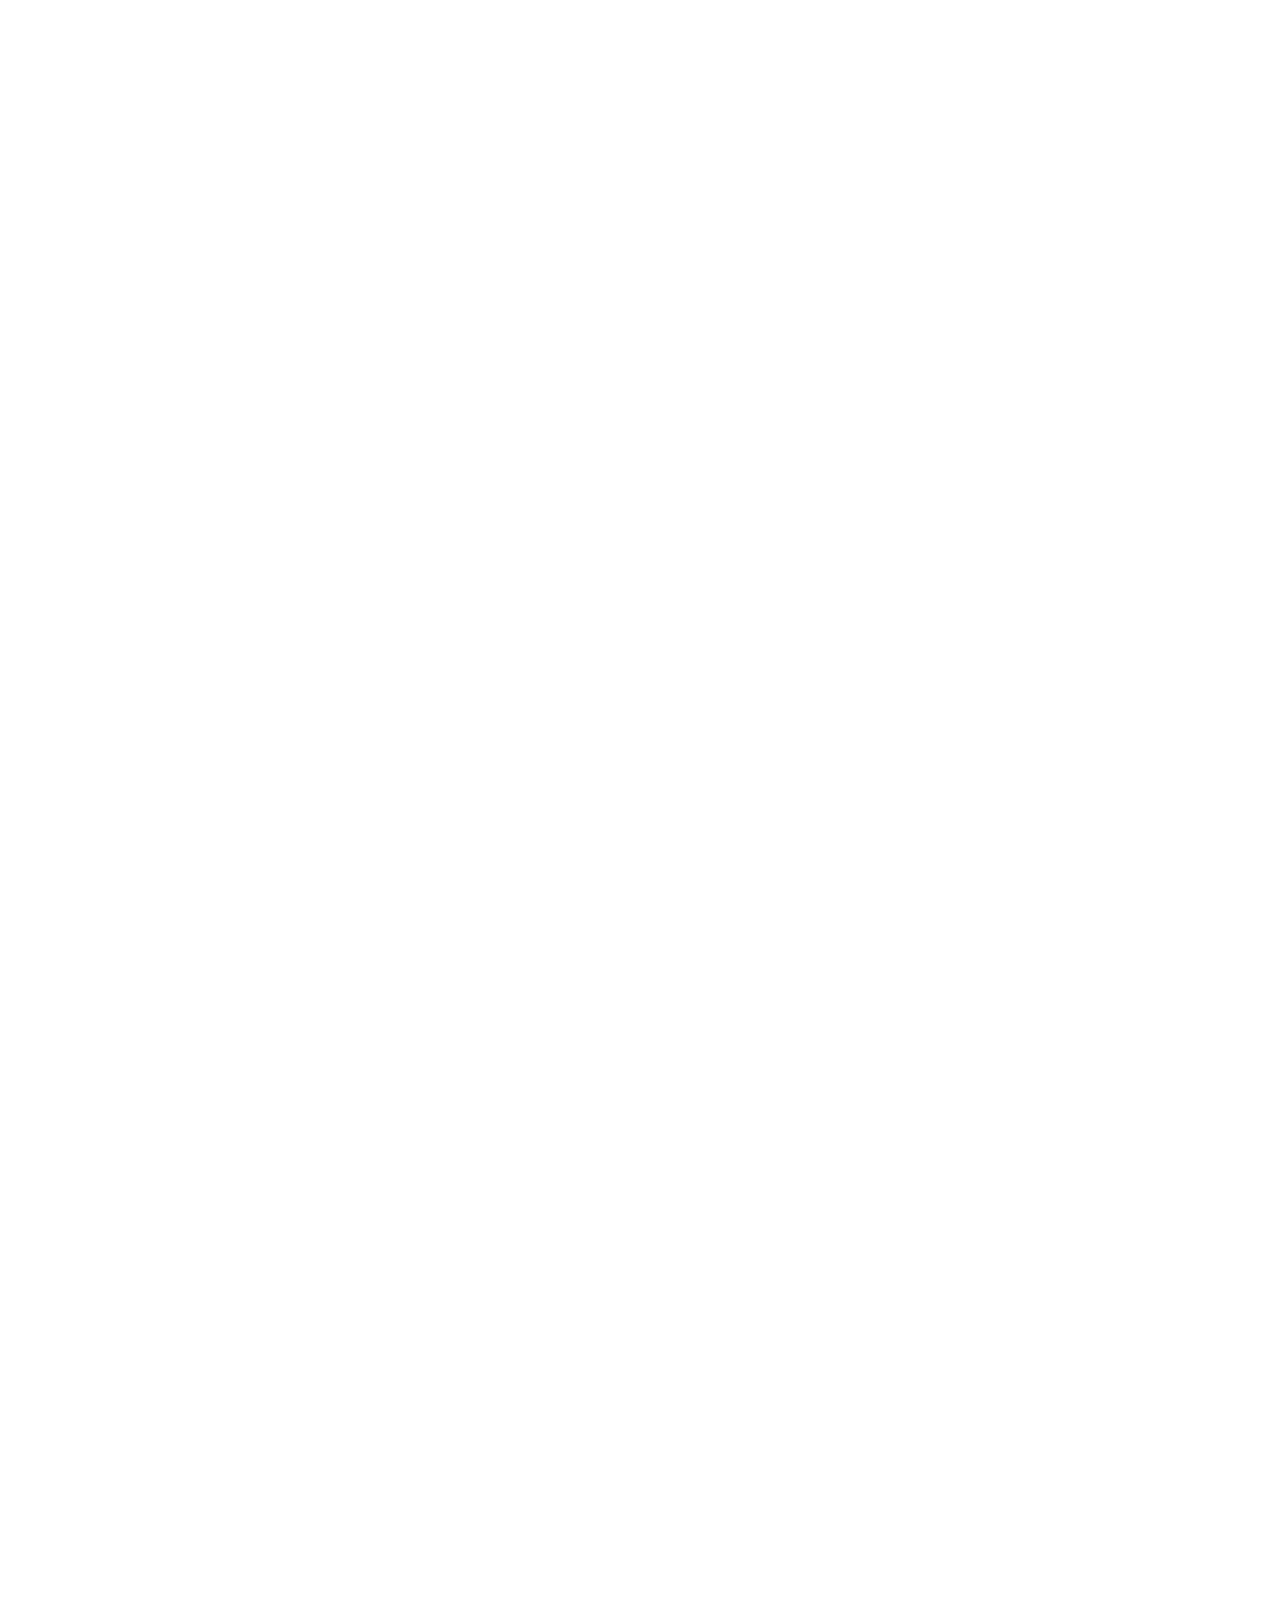
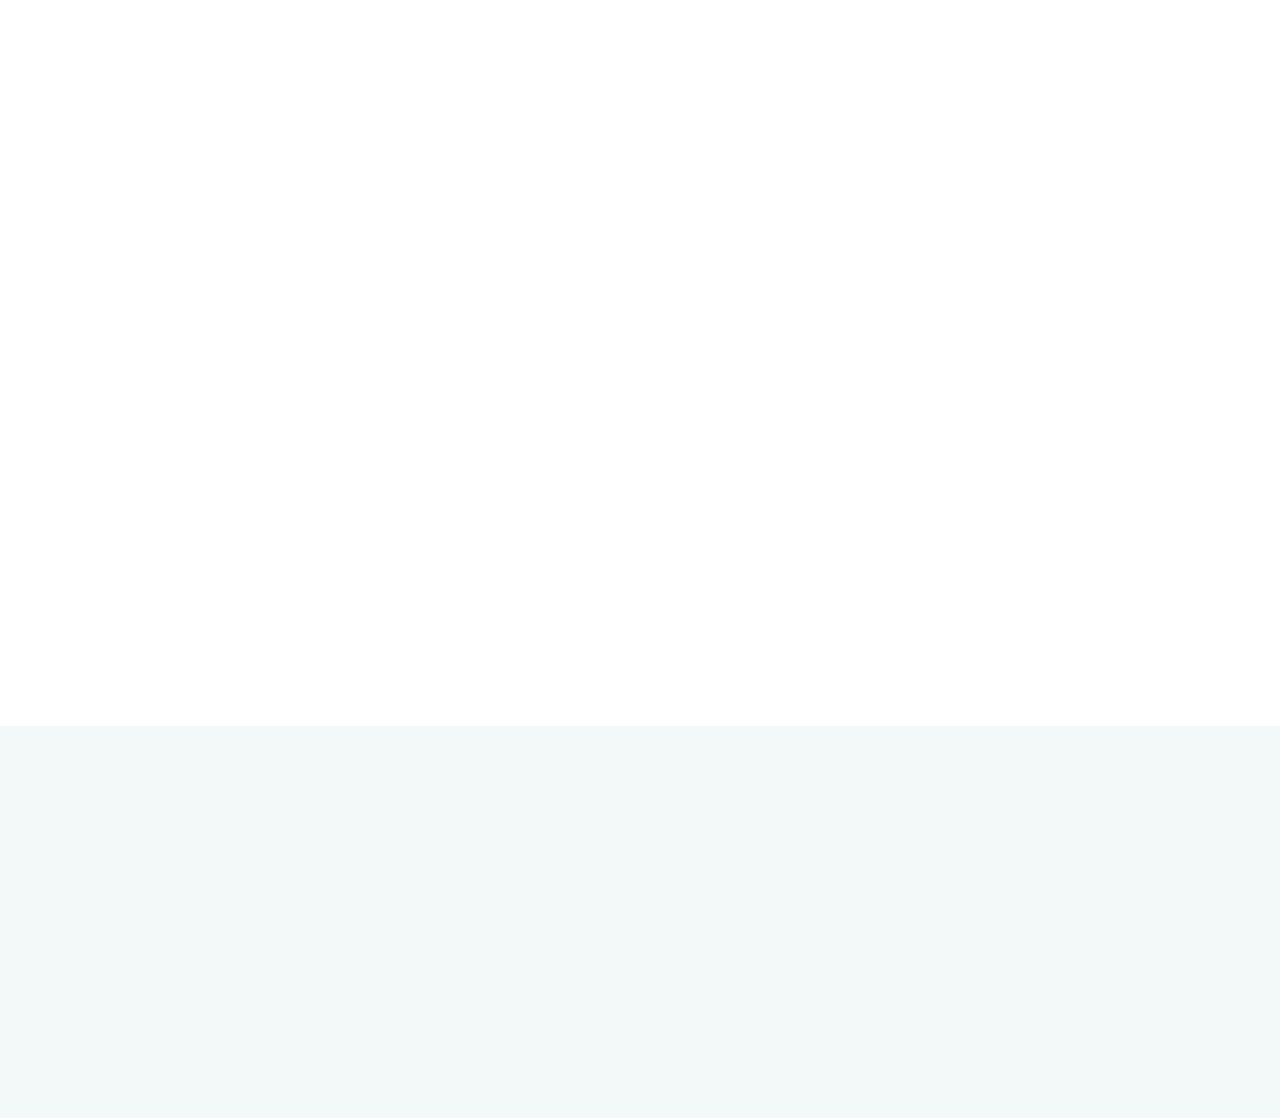
==== commit 490e0362: "テンプレート" ====
--- a/index.html
+++ b/index.html
@@ -52,6 +52,8 @@
     <link rel="stylesheet" href="css/animate.css">
     <!-- Theme Style -->
     <link rel="stylesheet" href="css/style.css">
+    <!-- Timeline Style -->
+    <link rel="stylesheet" type="text/css" href="css/timeline.css">
 
     <!-- Modernizr JS -->
     <script src="js/modernizr-2.6.2.min.js"></script>
@@ -92,32 +94,110 @@
 <div id="fh5co-main">
 
     <div class="fh5co-cards">
-        <div class="container-fluid">
-            <div class="row animate-box">
-                <div class="col-md-12 heading text-center"><h2>About me</h2></div>
-            </div>
-            <div class="row">
-                <div class="col-lg-6 col-md-6 col-sm-6 ">
-                    <a class="fh5co-card" href="#">
-                        <img src="https://cdn.svgporn.com/logos/dotnet.svg" alt="Free HTML5 Bootstrap template" class="img-responsive">
-                        <div class="fh5co-card-body">
-                            <h3>職務概要</h3>
-                            <p>大学を卒業後、動画配信サービスを行なっている会社に入社。3ヶ月の社内研修の後、エンジニアとして社内のプロダクトを生産する部署にサーバーエンジニアとして配属。
-                                配属後Androidアプリに動画をダウンロードする機能を追加するプロジェクトで端末管理やダウンロードURLを取得するAPIを実装。またテストコードにも触れる。
-                                ダウンロード機能実装完了後、IOSの大幅リニューアルの案件にて、各画面に必要なAPIの設計、マイクロサービスアーキテクチャ、GraphQL、GCP、サーバーサイドKotlinなど、先端技術をチームで一から導入して約1年かけ2019年9月にリリース
-                                その後新しく配属された新卒の教育係となり、フォロー及びリリース後のアプリの保守運用を行なっている。</p>
-                        </div>
-                    </a>
-                </div>
-                <div class="col-lg-6 col-md-6 col-sm-6 animate-box">
-                    <a class="fh5co-card" href="#">
-                        <img src="images/img_large_2.jpg" alt="Free HTML5 Bootstrap template" class="img-responsive">
-                        <div class="fh5co-card-body">
-                            <h3>職務経歴</h3>
-                            <p>2018年04月〜現在 株式会社ビデオマーケット ◆事業内容：動画配信サービス</p>
-                        </div>
-                    </a>
-                </div>
+        <div class="col-lg-6 col-md-6 col-sm-6 animate-box">
+            <a class="fh5co-card" href="#">
+                <div class="fh5co-card-body">
+                    <h3>職務概要</h3>
+                    <p> 大学卒業後、動画配信サービスを提供している株式会社ビデオマーケットに入社</p>
+                </div>
+            </a>
+        </div>
+        <div class="col-lg-6 col-md-6 col-sm-6 animate-box">
+            <a class="fh5co-card" href="#">
+                <div class="fh5co-card-body">
+                    <h3>資格</h3>
+                    <p> 基本情報技術者試験 合格
+                    </p>
+                </div>
+            </a>
+        </div>
+        <div class="col-lg-12 col-md-6 col-sm-6 animate-box">
+            <div class="fh5co-card-body">
+                <div class="col-md-12 heading text-center"><h2>職務経歴 2018年4月~現在 株式会社ビデオマーケット</h2>
+                    <ul class="timeline">
+                        <li>
+                            <p class="timeline-date">2018年4月</p>
+                            <div class="timeline-content">
+                                <h3>株式会社ビデオマーケット入社</h3>
+                                <p>ビジネスマナー研修、社内研修、OJT研修を受け</p>
+                            </div>
+                        </li>
+                        <li>
+                            <p class="timeline-date">2018年6月</p>
+                            <div class="timeline-content">
+                                <h3>Javaの研修を受講</h3>
+                                <p>有給インターンシップ付きの一年プログラムを受講。HTML、CSS、JavaScript、PHP等のコーディングやWebデザインの基礎を学ぶ。</p>
+                            </div>
+                        </li>
+                        <li>
+                            <p class="timeline-date">2018年7月</p>
+                            <div class="timeline-content">
+                                <h3>社内のサービスを刷新し新しいプロダクトを生み出す部署へ配属く</h3>
+                                <p>私以外全員カナダ人という環境で英語やWebの技術を学びながら必死に働く</p>
+                            </div>
+                        </li>
+                        <li>
+                            <p class="timeline-date">2018年8月</p>
+                            <div class="timeline-content">
+                                <h3>Androidアプリに動画のダウンロード機能を実装するプロジェクトに参加</h3>
+                                <p>私以外全員カナダ人という環境で英語やWebの技術を学びながら必死に働く</p>
+                            </div>
+                        </li>
+                        <li>
+                            <p class="timeline-date">2018年10月</p>
+                            <div class="timeline-content">
+                                <h3>iOSアプリを大幅リニューアルするプロジェクトに参加し画面ごとのAPI設計を担当</h3>
+                                <p>私以外全員カナダ人という環境で英語やWebの技術を学びながら必死に働く</p>
+                            </div>
+                        </li>
+                        <li>
+                            <p class="timeline-date">2019年1月</p>
+                            <div class="timeline-content">
+                                <h3>サーバーサイドKotlinでマイクロサービス、GraphQLを実装</h3>
+                                <p>ま</p>
+                            </div>
+                        </li>
+                        <li>
+                            <p class="timeline-date">2019年5月</p>
+                            <div class="timeline-content">
+                                <h3>新アプリに会員情報を移行するバッチを実装</h3>
+                                <p>私以外全員カナダ人という環境で英語やWebの技術を学びながら必死に働く</p>
+                            </div>
+                        </li>
+                        <li>
+                            <p class="timeline-date">2019年9月</p>
+                            <div class="timeline-content">
+                                <h3>2019新卒のトレーナーとして指導を開始</h3>
+                                <p>私以外全員カナダ人という環境で英語やWebの技術を学びながら必死に働く</p>
+                            </div>
+                        </li>
+                        <li>
+                            <p class="timeline-date">2019年10月</p>
+                            <div class="timeline-content">
+                                <h3>マイクロサービスのテストコードを実装し、デプロイ時にテストが実行可能にするためCircleCiを変更</h3>
+                                <p>私以外全員カナダ人という環境で英語やWebの技術を学びながら必死に働く</p>
+                            </div>
+                        </li>
+                        <li>
+                            <p class="timeline-date">2019年11月</p>
+                            <div class="timeline-content">
+                                <h3>週更新するデータを登録するCMSを新卒が実装できるようフォロー</h3>
+                                <p>私以外全員カナダ人という環境で英語やWebの技術を学びながら必死に働く</p>
+                            </div>
+                        </li>
+                    </ul>
+                </div>
+            </div>
+            <div class="col-lg-12 col-md-6 col-sm-6 animate-box">
+                <a class="fh5co-card" href="#">
+                    <div class="fh5co-card-body">
+                        <h3>自己PR</h3>
+                        <p> 未経験で配属後3ヶ月で基本情報技術者試験に合格したり、チーム内でエンジニアとしての技術力をどうしたらつけられるかを考えなど目標に向けて努力することに関しては自信があります。
+                            また、IOSアプリの大規模リニューアルでは業界先端の技術である、サーバーサイドKotlinやGraphQL、GCP、マイクロサービスアーキテクチャなどを使って一年かけてAPIの設計、実装、テストコードの実装などを通して、実装中の課題やチームとしての課題の解決力も大幅に上がり、濃密な一年を過ごしました。
+                            他にも数万人の顧客情報を移行するバッチを実装したり、新卒一年目の教育係も任され日々成長している実感があります。
+                            異なる開発環境でも柔軟に対応でき、目標に向かって課題を解決して進んでいく力を活かして貴社に貢献していきたいと思っております。</p>
+                    </div>
+                </a>
             </div>
         </div>
     </div>
--- a/css/timeline.css
+++ b/css/timeline.css
@@ -0,0 +1,36 @@
+.timeline {
+    list-style: none;
+}
+.timeline > li {
+    margin-bottom: 60px;
+}
+
+/* for Desktop */
+@media ( min-width : 640px ){
+    .timeline > li {
+        overflow: hidden;
+        margin: 0;
+        position: relative;
+    }
+    .timeline-date {
+        width: 110px;
+        float: left;
+        margin-top: 20px;
+    }
+    .timeline-content {
+        width: 75%;
+        float: left;
+        border-left: 3px #e5e5d1 solid;
+        padding-left: 30px;
+    }
+    .timeline-content:before {
+        content: '';
+        width: 12px;
+        height: 12px;
+        background: #6fc173;
+        position: absolute;
+        left: 106px;
+        top: 24px;
+        border-radius: 100%;
+    }
+}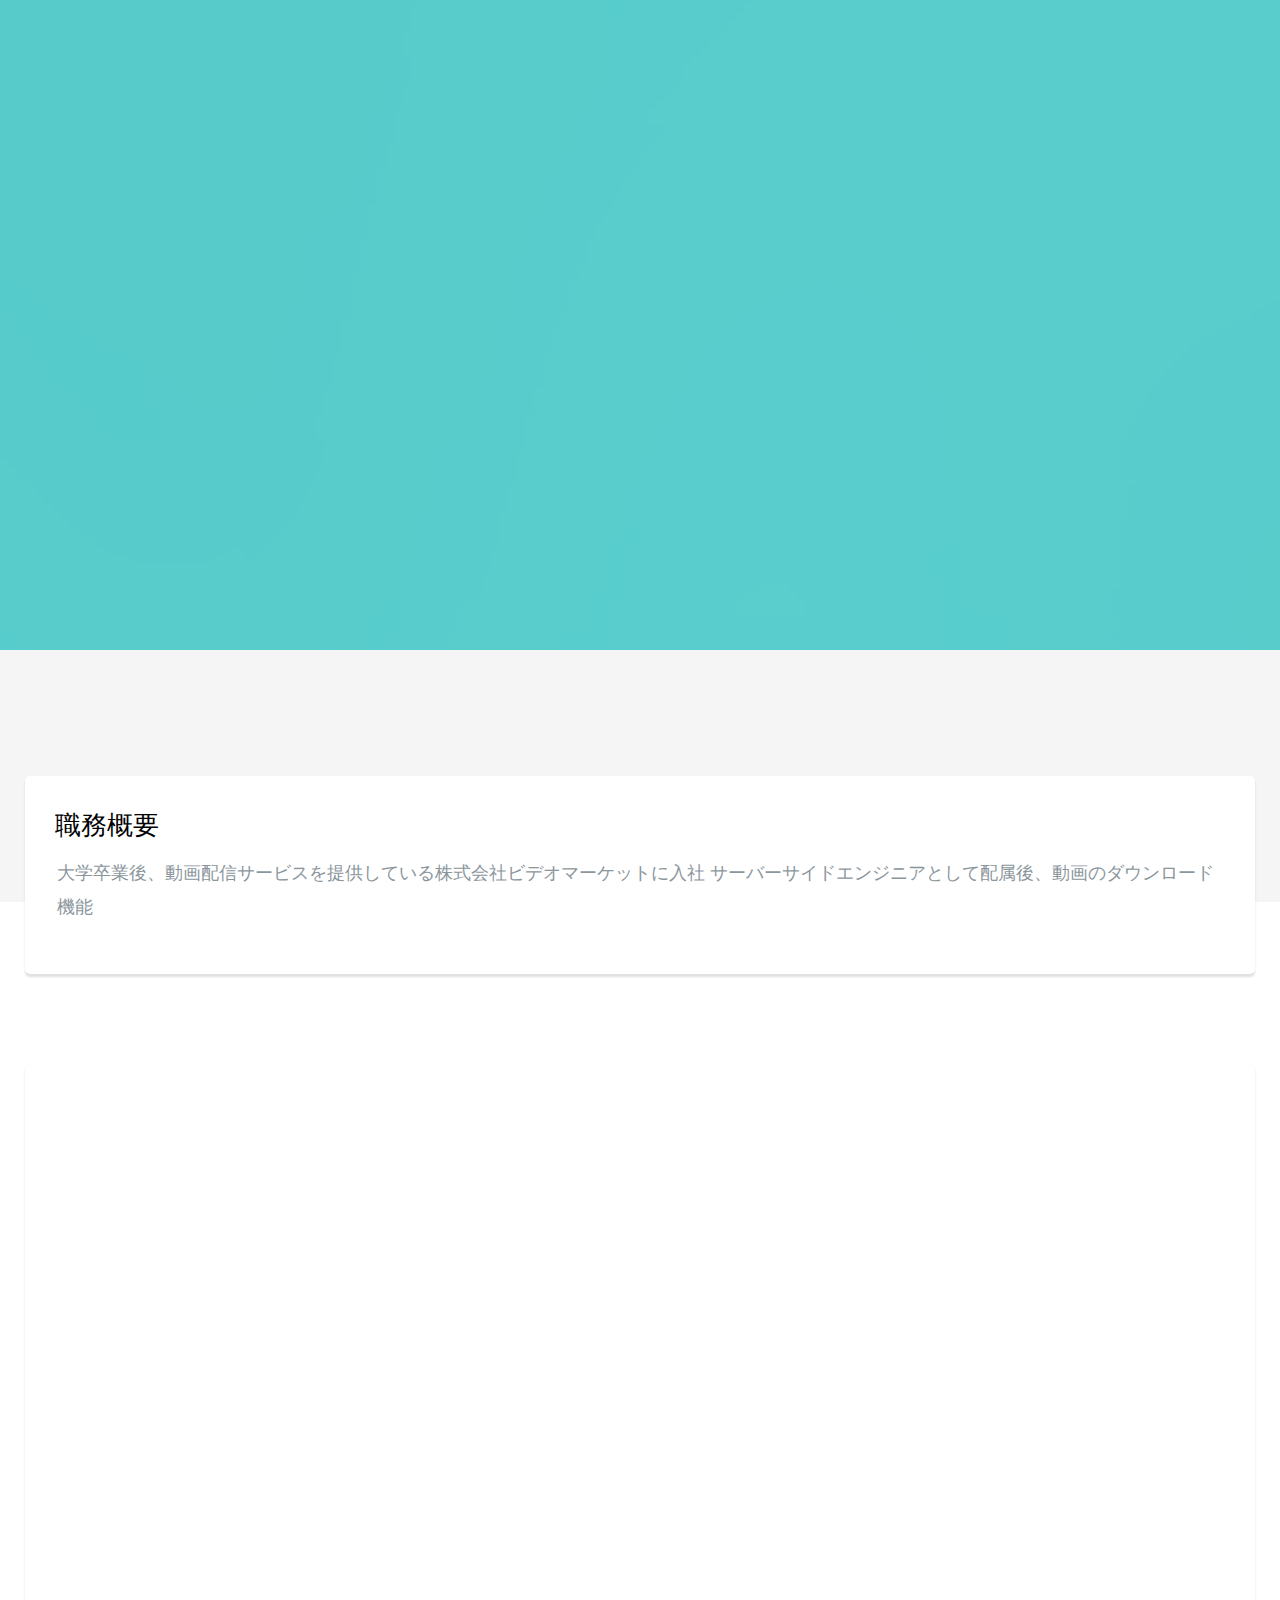
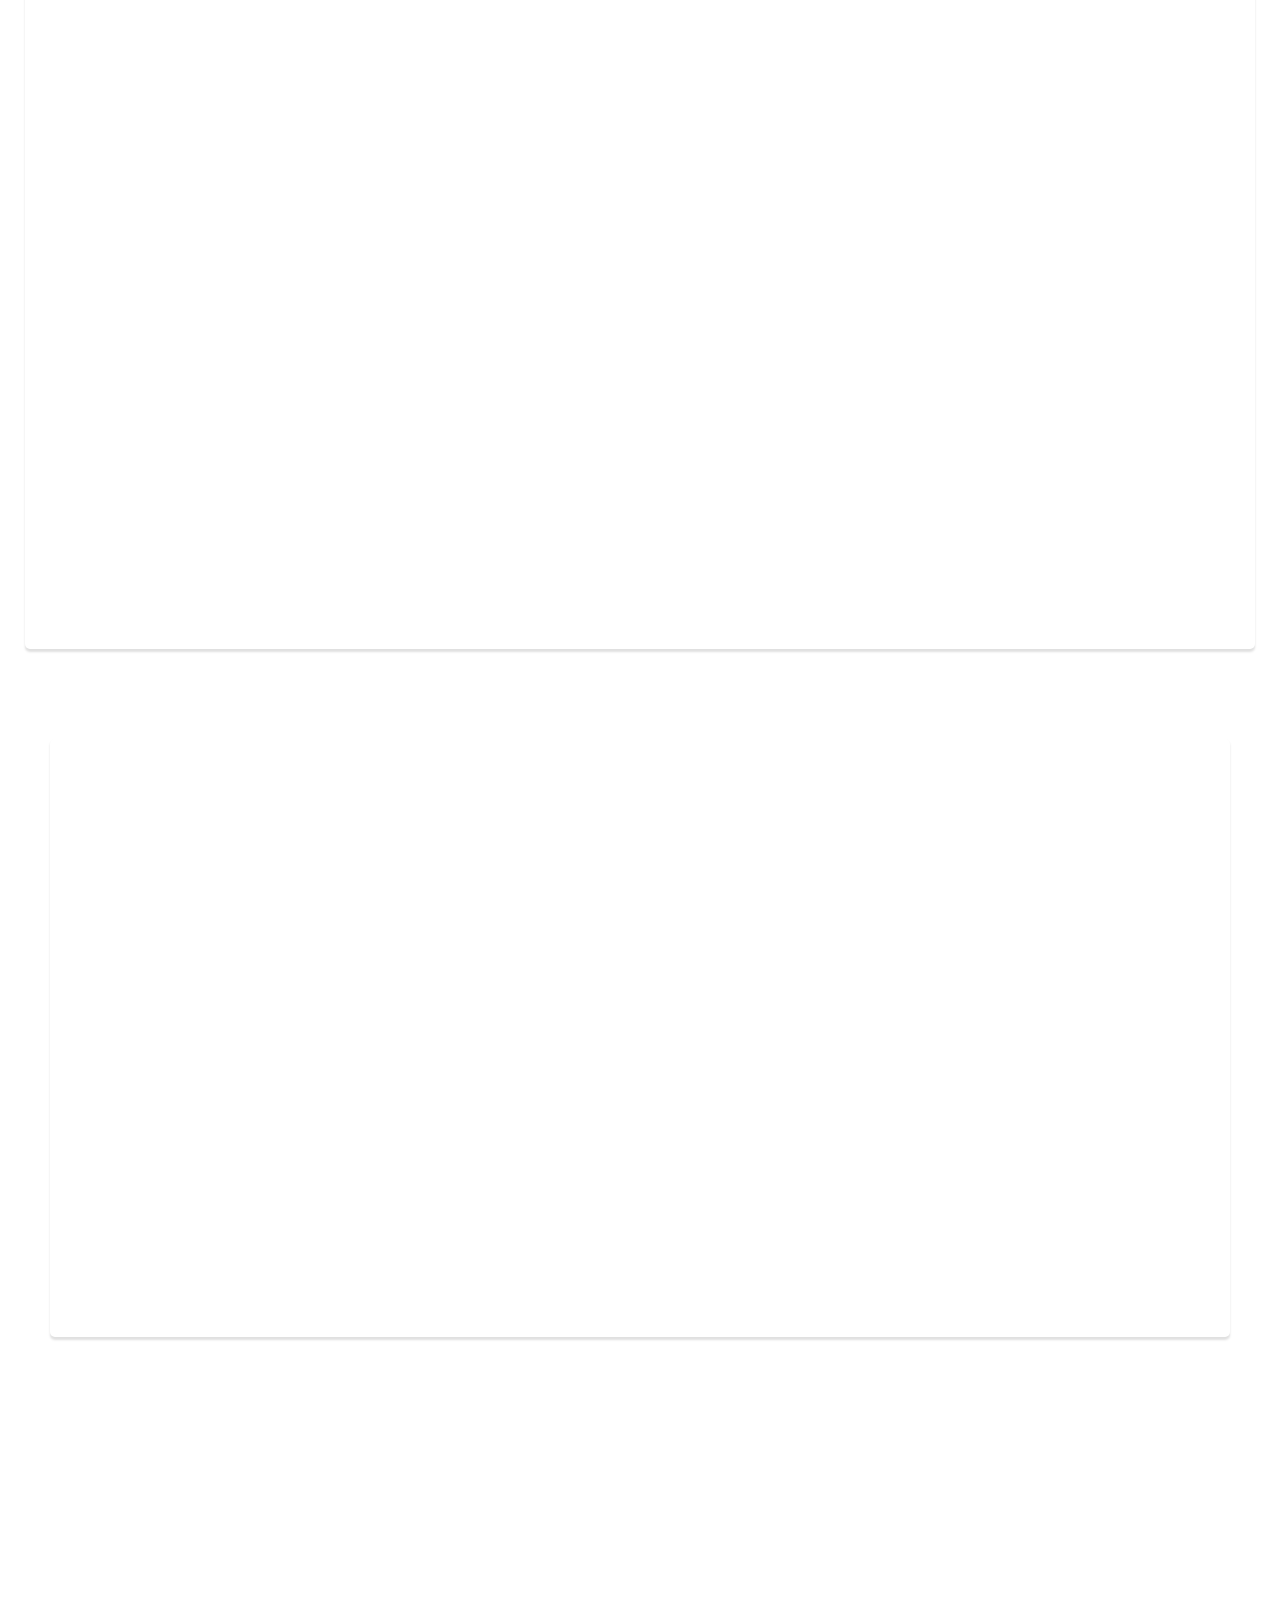
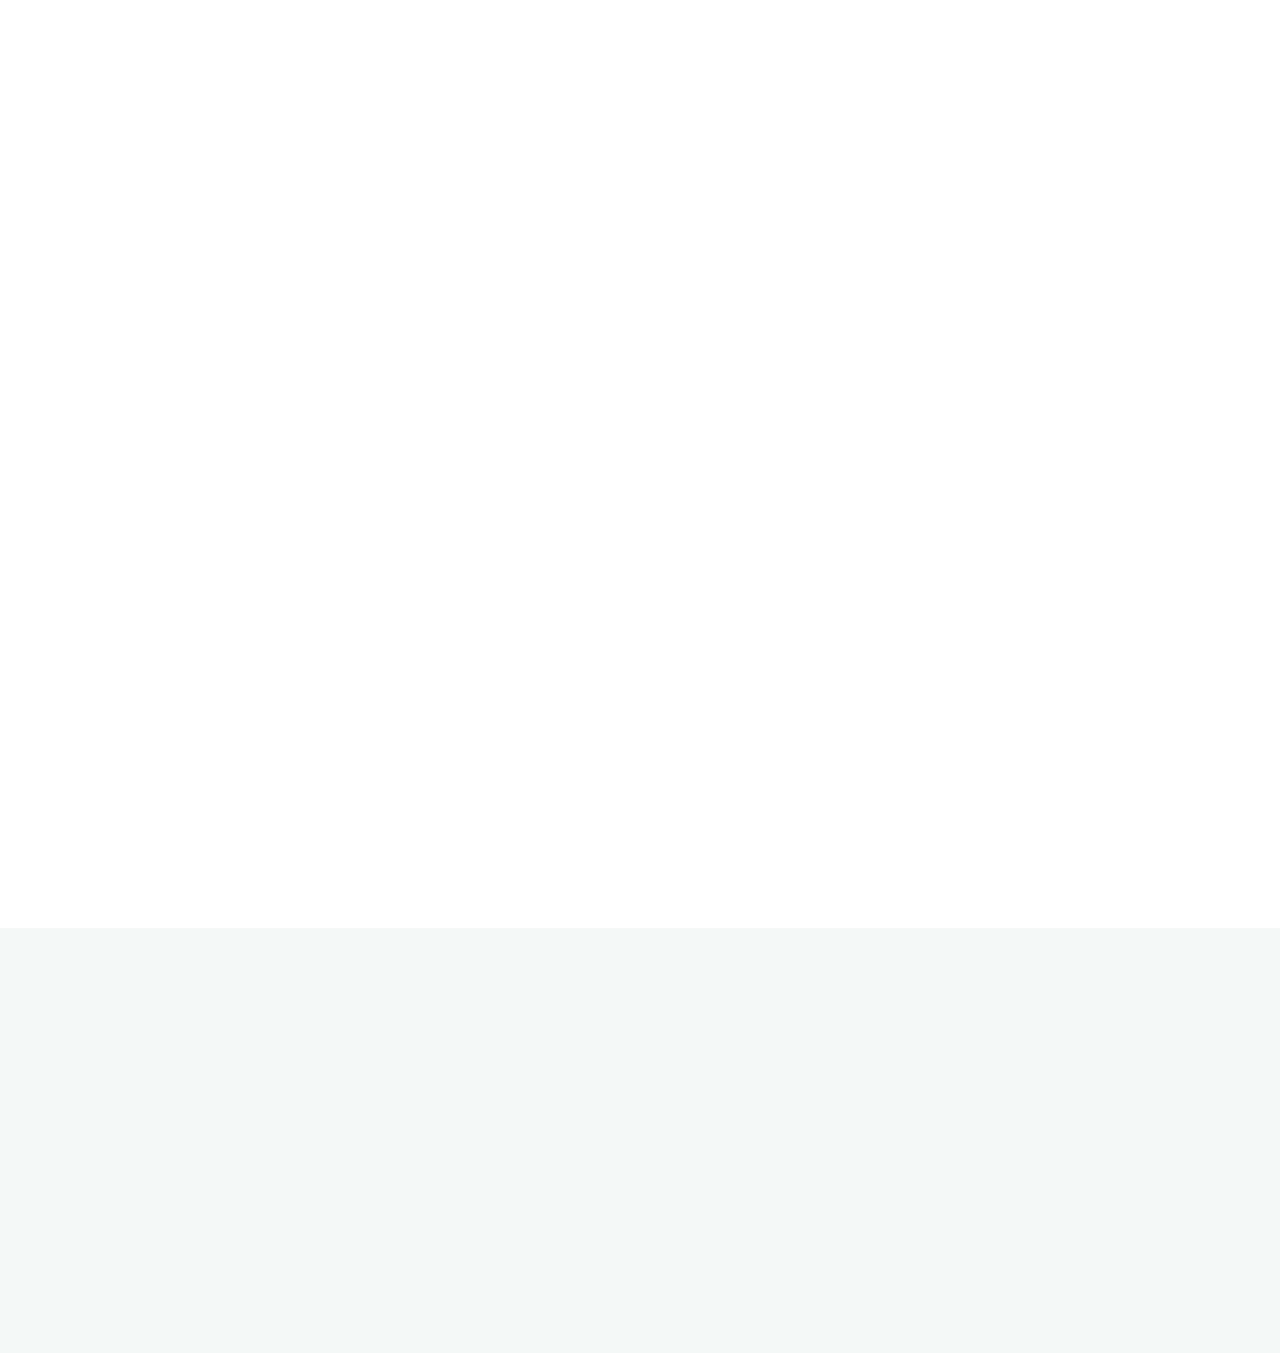
==== commit d333610d: "修正" ====
--- a/index.html
+++ b/index.html
@@ -92,112 +92,116 @@
 </div>
 
 <div id="fh5co-main">
-
     <div class="fh5co-cards">
-        <div class="col-lg-6 col-md-6 col-sm-6 animate-box">
-            <a class="fh5co-card" href="#">
+        <div class="col-lg-12 col-md-6 col-sm-6">
+            <div class="fh5co-card">
                 <div class="fh5co-card-body">
-                    <h3>職務概要</h3>
-                    <p> 大学卒業後、動画配信サービスを提供している株式会社ビデオマーケットに入社</p>
-                </div>
-            </a>
-        </div>
-        <div class="col-lg-6 col-md-6 col-sm-6 animate-box">
-            <a class="fh5co-card" href="#">
+                    <h2>職務概要</h2>
+                    <p> 大学卒業後、動画配信サービスを提供している株式会社ビデオマーケットに入社
+                        サーバーサイドエンジニアとして配属後、動画のダウンロード機能</p>
+                </div>
+
+            </div>
+        </div>
+        <div class="col-lg-12 col-md-6 col-sm-6">
+            <div class="fh5co-card">
                 <div class="fh5co-card-body">
-                    <h3>資格</h3>
-                    <p> 基本情報技術者試験 合格
-                    </p>
-                </div>
-            </a>
-        </div>
-        <div class="col-lg-12 col-md-6 col-sm-6 animate-box">
-            <div class="fh5co-card-body">
-                <div class="col-md-12 heading text-center"><h2>職務経歴 2018年4月~現在 株式会社ビデオマーケット</h2>
-                    <ul class="timeline">
-                        <li>
-                            <p class="timeline-date">2018年4月</p>
-                            <div class="timeline-content">
-                                <h3>株式会社ビデオマーケット入社</h3>
-                                <p>ビジネスマナー研修、社内研修、OJT研修を受け</p>
+                    <div class="col-lg-12 col-md-6 col-sm-6 animate-box">
+                        <div class="fh5co-card-body">
+                            <div class="col-md-12 heading"><h2>職務経歴 2018年4月~現在 株式会社ビデオマーケット</h2>
+                                <ul class="timeline">
+                                    <li>
+                                        <p class="timeline-date">2018年4月</p>
+                                        <div class="timeline-content">
+                                            <h3>株式会社ビデオマーケット入社</h3>
+                                            <p>3ヶ月間ビジネスマナー研修、社内研修、OJT研修を受け基礎を学ぶ</p>
+                                        </div>
+                                    </li>
+                                    <li>
+                                        <p class="timeline-date">2018年6月</p>
+                                        <div class="timeline-content">
+                                            <h3>Javaの研修を受講</h3>
+                                            <p>Javaに加えてSqlやGitの基礎的な扱い方を学ぶ</p>
+                                        </div>
+                                    </li>
+                                    <li>
+                                        <p class="timeline-date">2018年7月</p>
+                                        <div class="timeline-content">
+                                            <h3>社内のサービスを刷新し新しいプロダクトを生み出す部署へ配属</h3>
+                                            <p>PHPを学習し簡単なリリース作業を経験</p>
+                                        </div>
+                                    </li>
+                                    <li>
+                                        <p class="timeline-date">2018年8月</p>
+                                        <div class="timeline-content">
+                                            <h3>Androidアプリに動画のダウンロード機能実装</h3>
+                                            <p> フローチャートから作成し、実装、PHPUnitでテストコード実装まで経験</p>
+                                        </div>
+                                    </li>
+                                    <li>
+                                        <p class="timeline-date">2018年10月</p>
+                                        <div class="timeline-content">
+                                            <h3>iOSアプリを大幅リニューアルするプロジェクトに参加し画面ごとのAPI設計を担当</h3>
+                                            <p>画面ごとに必要な機能を洗い出しApiaryにてAPI設計を担当</p>
+                                        </div>
+                                    </li>
+                                    <li>
+                                        <p class="timeline-date">2019年1月</p>
+                                        <div class="timeline-content">
+                                            <h3>サーバーサイドKotlinでマイクロサービス、GraphQLを実装</h3>
+                                            <p>9月にリリースするまでの8ヶ月間、チーム内で実装するマイクロサービスを分担しユーザー情報に関わるマイクロサービス、GraphQL部分を実装
+                                            </p>
+                                        </div>
+                                    </li>
+                                    <li>
+                                        <p class="timeline-date">2019年5月</p>
+                                        <div class="timeline-content">
+                                            <h3>リニューアル後のアプリに会員情報を移行するバッチを実装</h3>
+                                            <p>ユーザーが継続して使用できるように、残ポイント情報やコース情報、レンタル視聴期限などを移行するバッチを実装</p>
+                                        </div>
+                                    </li>
+                                    <li>
+                                        <p class="timeline-date">2019年9月</p>
+                                        <div class="timeline-content">
+                                            <h3>2019新卒のトレーナーとして指導を開始</h3>
+                                            <p>PHP、Sql、Git、Kotlinの扱い方など開発に必要なスキルを習得してもらうのを目標に指導</p>
+                                        </div>
+                                    </li>
+                                    <li>
+                                        <p class="timeline-date">2019年11月</p>
+                                        <div class="timeline-content">
+                                            <h3>週更新するデータを登録するCMSを新卒が実装できるようフォロー</h3>
+                                            <p>バックエンドはマイクロサービスで実装し、フロントは企画の方々が運用しやすいようにGoogle App Scriptで実装できるようにフォロー</p>
+                                        </div>
+                                    </li>
+                                </ul>
                             </div>
-                        </li>
-                        <li>
-                            <p class="timeline-date">2018年6月</p>
-                            <div class="timeline-content">
-                                <h3>Javaの研修を受講</h3>
-                                <p>有給インターンシップ付きの一年プログラムを受講。HTML、CSS、JavaScript、PHP等のコーディングやWebデザインの基礎を学ぶ。</p>
+                        </div>
+                    </div>
+                </div>
+            </div>
+            <div class="col-lg-12 col-md-6 col-sm-6">
+                <div class="fh5co-card">
+                    <div class="fh5co-card-body">
+                        <div class="col-lg-12 col-md-6 col-sm-6 animate-box">
+                            <div class="fh5co-card-body">
+                                <h2>資格</h2>
+                                <p> 基本情報技術者試験 合格
+                                </p>
                             </div>
-                        </li>
-                        <li>
-                            <p class="timeline-date">2018年7月</p>
-                            <div class="timeline-content">
-                                <h3>社内のサービスを刷新し新しいプロダクトを生み出す部署へ配属く</h3>
-                                <p>私以外全員カナダ人という環境で英語やWebの技術を学びながら必死に働く</p>
+                            <div class="fh5co-card-body">
+                                <h2>自己PR</h2>
+                                <p> 未経験で配属後3ヶ月で基本情報技術者試験に合格したり、エンジニアとしての技術力をどうしたらつけられるかを考え目標に向けて努力することに関しては自信があります。
+                                    また、IOSアプリの大規模リニューアルでは業界先端の技術である、サーバーサイドKotlinやGraphQL、GCP、マイクロサービスアーキテクチャなどを使い
+                                    一年かけてAPIの設計、実装、テストコードの実装などを通して、実装中の課題やチームとしての課題の解決力も大幅に上がり、濃密な一年を過ごしました。
+                                    他にも数万人の顧客情報を移行するバッチを実装したり、新卒一年目の教育係も任され日々大きく成長している実感があります。
+                                    今後は技術力向上のために邁進していくことはもちろん、周りを見渡してどうすればより良いプロダクトを生み出せるのかを突き詰めて行きたいと思います。
+                                    異なる開発環境でも柔軟に対応でき、目標に向かって課題を解決して進んでいく力を活かして貴社に貢献していきたいと思っております。</p>
                             </div>
-                        </li>
-                        <li>
-                            <p class="timeline-date">2018年8月</p>
-                            <div class="timeline-content">
-                                <h3>Androidアプリに動画のダウンロード機能を実装するプロジェクトに参加</h3>
-                                <p>私以外全員カナダ人という環境で英語やWebの技術を学びながら必死に働く</p>
-                            </div>
-                        </li>
-                        <li>
-                            <p class="timeline-date">2018年10月</p>
-                            <div class="timeline-content">
-                                <h3>iOSアプリを大幅リニューアルするプロジェクトに参加し画面ごとのAPI設計を担当</h3>
-                                <p>私以外全員カナダ人という環境で英語やWebの技術を学びながら必死に働く</p>
-                            </div>
-                        </li>
-                        <li>
-                            <p class="timeline-date">2019年1月</p>
-                            <div class="timeline-content">
-                                <h3>サーバーサイドKotlinでマイクロサービス、GraphQLを実装</h3>
-                                <p>ま</p>
-                            </div>
-                        </li>
-                        <li>
-                            <p class="timeline-date">2019年5月</p>
-                            <div class="timeline-content">
-                                <h3>新アプリに会員情報を移行するバッチを実装</h3>
-                                <p>私以外全員カナダ人という環境で英語やWebの技術を学びながら必死に働く</p>
-                            </div>
-                        </li>
-                        <li>
-                            <p class="timeline-date">2019年9月</p>
-                            <div class="timeline-content">
-                                <h3>2019新卒のトレーナーとして指導を開始</h3>
-                                <p>私以外全員カナダ人という環境で英語やWebの技術を学びながら必死に働く</p>
-                            </div>
-                        </li>
-                        <li>
-                            <p class="timeline-date">2019年10月</p>
-                            <div class="timeline-content">
-                                <h3>マイクロサービスのテストコードを実装し、デプロイ時にテストが実行可能にするためCircleCiを変更</h3>
-                                <p>私以外全員カナダ人という環境で英語やWebの技術を学びながら必死に働く</p>
-                            </div>
-                        </li>
-                        <li>
-                            <p class="timeline-date">2019年11月</p>
-                            <div class="timeline-content">
-                                <h3>週更新するデータを登録するCMSを新卒が実装できるようフォロー</h3>
-                                <p>私以外全員カナダ人という環境で英語やWebの技術を学びながら必死に働く</p>
-                            </div>
-                        </li>
-                    </ul>
-                </div>
-            </div>
-            <div class="col-lg-12 col-md-6 col-sm-6 animate-box">
-                <a class="fh5co-card" href="#">
-                    <div class="fh5co-card-body">
-                        <h3>自己PR</h3>
-                        <p> 未経験で配属後3ヶ月で基本情報技術者試験に合格したり、チーム内でエンジニアとしての技術力をどうしたらつけられるかを考えなど目標に向けて努力することに関しては自信があります。
-                            また、IOSアプリの大規模リニューアルでは業界先端の技術である、サーバーサイドKotlinやGraphQL、GCP、マイクロサービスアーキテクチャなどを使って一年かけてAPIの設計、実装、テストコードの実装などを通して、実装中の課題やチームとしての課題の解決力も大幅に上がり、濃密な一年を過ごしました。
-                            他にも数万人の顧客情報を移行するバッチを実装したり、新卒一年目の教育係も任され日々成長している実感があります。
-                            異なる開発環境でも柔軟に対応でき、目標に向かって課題を解決して進んでいく力を活かして貴社に貢献していきたいと思っております。</p>
+                            </a>
+                        </div>
                     </div>
-                </a>
+                </div>
             </div>
         </div>
     </div>
@@ -221,12 +225,12 @@
 
         <div class="col-md-4 col-sm-6 text-center fh5co-feature feature-box">
             <img src="https://cdn.svgporn.com/logos/graphql.svg" height="100" width="100" alt="Free HTML5 Bootstrap template">
-            <h3 class="heading">GraphQl</h3>
+            <h3 class="heading">GraphQL</h3>
         </div>
 
         <div class="col-md-4 col-sm-6 text-center fh5co-feature feature-box">
             <img src="https://cdn.svgporn.com/logos/spring.svg" height="100" width="100" alt="Free HTML5 Bootstrap template">
-            <h3 class="heading">Spring</h3>
+            <h3 class="heading">Spring Boot</h3>
         </div>
 
         <div class="col-md-4 col-sm-6 text-center fh5co-feature feature-box">
@@ -235,18 +239,20 @@
         </div>
 
         <div class="col-md-4 col-sm-6 text-center fh5co-feature feature-box">
-            <img src="https://cdn.svgporn.com/logos/google-cloud-platform.svg" height="100" width="100" alt="Free HTML5 Bootstrap template">
+            <img src="https://cdn.svgporn.com/logos/google-cloud-platform.svg" height="100" width="100"
+                 alt="Free HTML5 Bootstrap template">
             <h3 class="heading">GCP</h3>
         </div>
 
         <div class="col-md-4 col-sm-6 text-center fh5co-feature feature-box">
-            <img src="https://cdn.svgporn.com/logos/docker-icon.svg" height="100" width="100" alt="Free HTML5 Bootstrap template">
+            <img src="https://cdn.svgporn.com/logos/docker-icon.svg" height="100" width="100"
+                 alt="Free HTML5 Bootstrap template">
             <h3 class="heading">docker</h3>
         </div>
 
         <div class="col-md-4 col-sm-6 text-center fh5co-feature feature-box">
             <img src="https://cdn.svgporn.com/logos/circleci.svg" height="100" width="100" alt="Free HTML5 Bootstrap template">
-            <h3 class="heading">CircleCi</h3>
+            <h3 class="heading">CircleCI</h3>
         </div>
 
         <div class="col-md-4 col-sm-6 text-center fh5co-feature feature-box">
@@ -262,13 +268,20 @@
         <div class="col-md-12 heading animate-box"><h2>Tools</h2></div>
 
         <div class="col-md-4 col-sm-6 text-center fh5co-feature feature-box">
-            <img src="https://cdn.svgporn.com/logos/slack-icon.svg" height="100" width="100" alt="Free HTML5 Bootstrap template">
+            <img src="https://cdn.svgporn.com/logos/slack-icon.svg" height="100" width="100"
+                 alt="Free HTML5 Bootstrap template">
             <h3 class="heading">Slack</h3>
         </div>
 
         <div class="col-md-4 col-sm-6 text-center fh5co-feature feature-box">
-            <img src="https://cdn.svgporn.com/logos/confluence.svg" height="100" width="100" alt="Free HTML5 Bootstrap template">
+            <img src="https://cdn.svgporn.com/logos/confluence.svg" height="100" width="100"
+                 alt="Free HTML5 Bootstrap template">
             <h3 class="heading">Confluence</h3>
+        </div>
+
+        <div class="col-md-4 col-sm-6 text-center fh5co-feature feature-box">
+            <img src="https://cdn.svgporn.com/logos/bitbucket.svg" height="100" width="100" alt="Free HTML5 Bootstrap template">
+            <h3 class="heading">Bitbucket</h3>
         </div>
 
         <div class="col-md-4 col-sm-6 text-center fh5co-feature feature-box">
@@ -284,11 +297,6 @@
         <div class="col-md-4 col-sm-6 text-center fh5co-feature feature-box">
             <img src="https://cdn.svgporn.com/logos/swagger.svg" height="100" width="100" alt="Free HTML5 Bootstrap template">
             <h3 class="heading">Swagger</h3>
-        </div>
-
-        <div class="col-md-4 col-sm-6 text-center fh5co-feature feature-box">
-            <img src="https://cdn.svgporn.com/logos/altair.svg" height="100" width="100" alt="Free HTML5 Bootstrap template">
-            <h3 class="heading">Altair</h3>
         </div>
 
 
@@ -319,7 +327,8 @@
             </div>
             <div class="col-md-12 footer-box text-center">
                 <div class="fh5co-copyright">
-                    <p>&copy; 2015 Free Valet. All Rights Reserved. <br>Designed by <a href="http://freehtml5.co" target="_blank">FREEHTML5.co</a>
+                    <p>&copy; 2015 Free Valet. All Rights Reserved. <br>Designed by <a href="http://freehtml5.co"
+                                                                                       target="_blank">FREEHTML5.co</a>
                         Images by: <a href="http://unsplash.com" target="_blank">Unsplash</a></p>
                 </div>
             </div>
--- a/css/style.css
+++ b/css/style.css
@@ -24,6 +24,10 @@
   transition: all 0.3s ease;
 }
 
+.timeline h3 {
+  font-weight: bold;
+}
+
 body {
   font-family: "Roboto", arial, sans-serif;
   font-size: 18px;
@@ -126,7 +130,7 @@
 }
 
 ul, ol, p {
-  margin: 0 0 20px 0;
+  margin: -8px -1px 61px 2px;
 }
 
 .fh5co-serif {
@@ -1055,7 +1059,7 @@
   -ms-box-shadow: 0 0.125em 0.125em 0 rgba(0, 0, 0, 0.125);
   -o-box-shadow: 0 0.125em 0.125em 0 rgba(0, 0, 0, 0.125);
   box-shadow: 0 0.125em 0.125em 0 rgba(0, 0, 0, 0.125);
-  margin-bottom: 30px;
+  margin-bottom: 90px;
   border-bottom: none;
   bottom: 0;
   -webkit-transition: all 0.3s ease;
@@ -1065,10 +1069,10 @@
   transition: all 0.3s ease;
 }
 .fh5co-cards .fh5co-card img {
-  z-index: -1;
+  z-index: -5;
 }
 .fh5co-cards .fh5co-card .fh5co-card-body {
-  padding: 80px;
+  padding: 30px;
 }
 .fh5co-cards .fh5co-card .fh5co-card-body h3 {
   font-size: 20px;
@@ -1079,7 +1083,7 @@
   color: #8b969c;
 }
 .fh5co-cards .fh5co-card .fh5co-card-body p:last-child {
-  margin-bottom: 0;
+  margin-bottom: 20px;
 }
 .fh5co-cards .fh5co-card:hover {
   text-decoration: none;
@@ -1092,7 +1096,7 @@
   -ms-transition: all 0.5s ease;
   -o-transition: all 0.5s ease;
   transition: all 0.5s ease;
-  color: #57cecd;
+  /*color: #57cecd;*/
 }
 
 .quote {
@@ -1332,7 +1336,7 @@
 
 /* Features*/
 #fh5co-features {
-  padding: 7em 0;
+  padding: 1em 0;
 }
 #fh5co-features .fh5co-feature {
   margin-bottom: 30px;
--- a/css/timeline.css
+++ b/css/timeline.css
@@ -15,7 +15,7 @@
     .timeline-date {
         width: 110px;
         float: left;
-        margin-top: 20px;
+        margin-top: 19px;
     }
     .timeline-content {
         width: 75%;
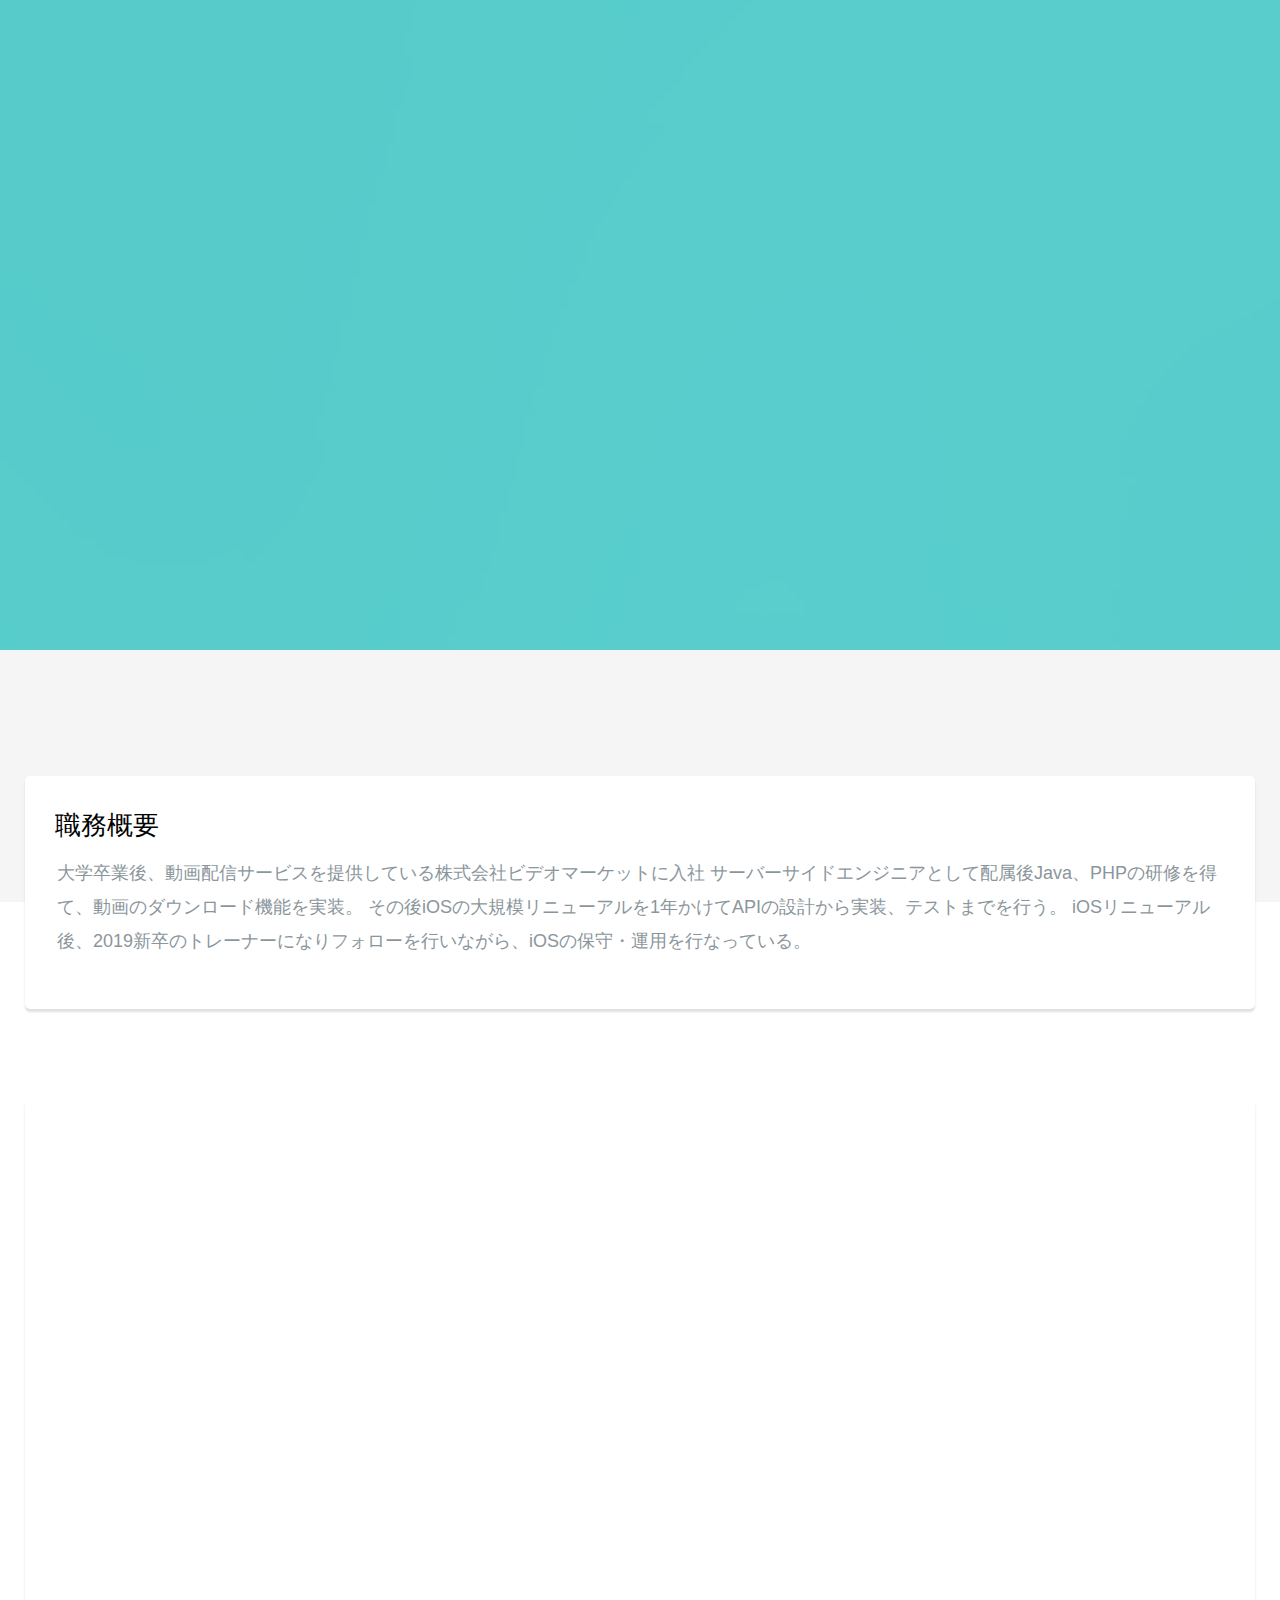
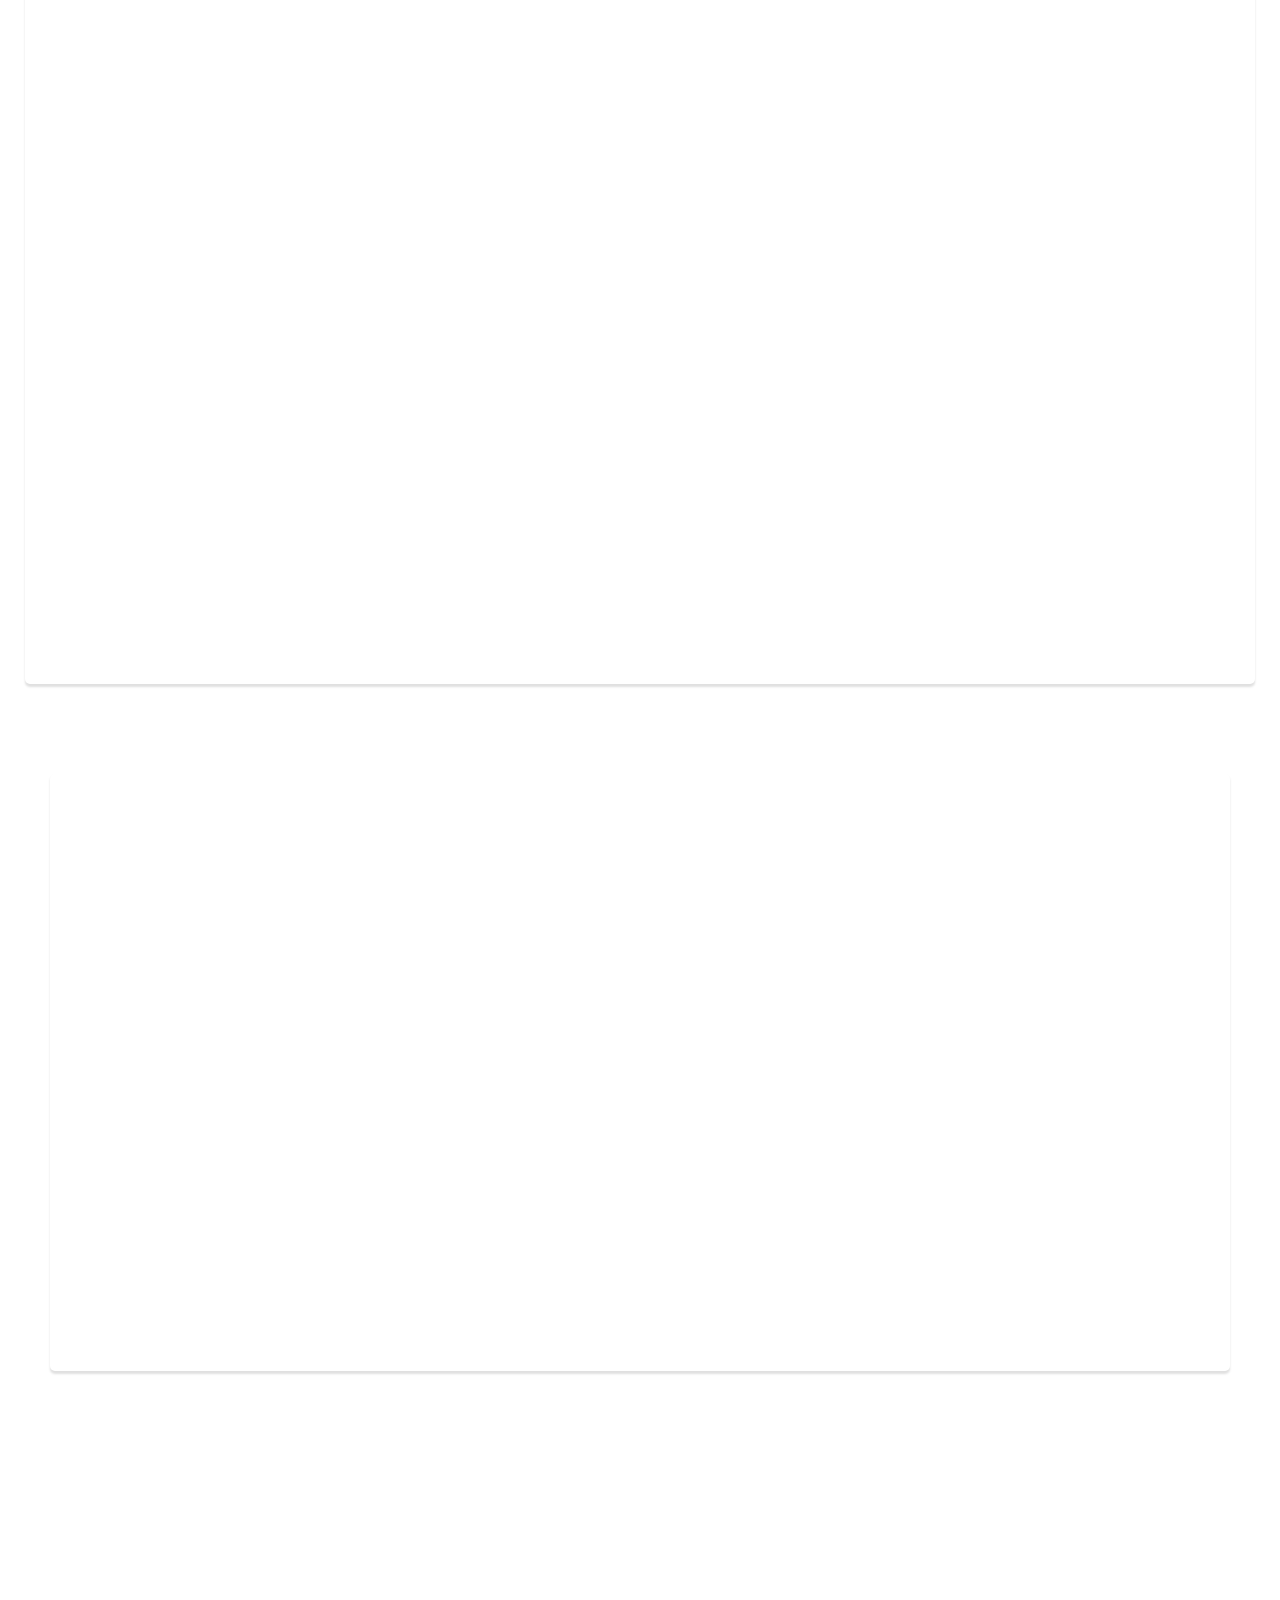
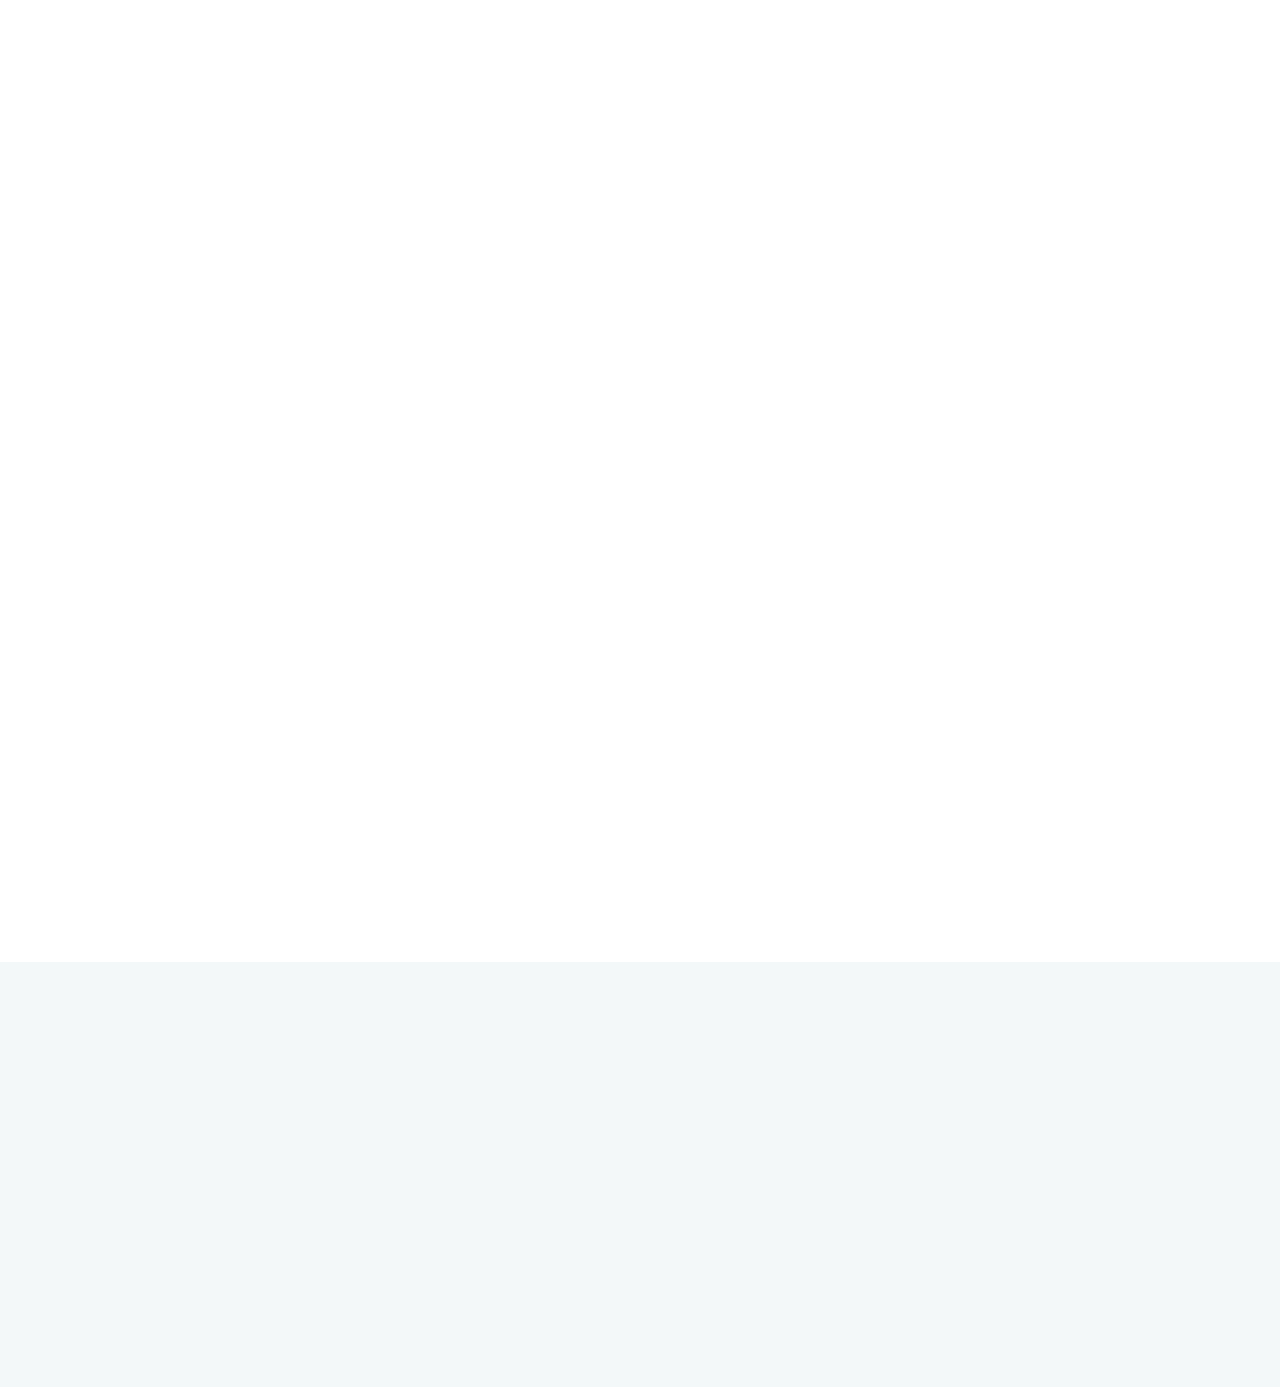
==== commit 94aaa81f: "修正" ====
--- a/index.html
+++ b/index.html
@@ -98,7 +98,10 @@
                 <div class="fh5co-card-body">
                     <h2>職務概要</h2>
                     <p> 大学卒業後、動画配信サービスを提供している株式会社ビデオマーケットに入社
-                        サーバーサイドエンジニアとして配属後、動画のダウンロード機能</p>
+                        サーバーサイドエンジニアとして配属後Java、PHPの研修を得て、動画のダウンロード機能を実装。
+                        その後iOSの大規模リニューアルを1年かけてAPIの設計から実装、テストまでを行う。
+                        iOSリニューアル後、2019新卒のトレーナーになりフォローを行いながら、iOSの保守・運用を行なっている。
+                    </p>
                 </div>
 
             </div>
